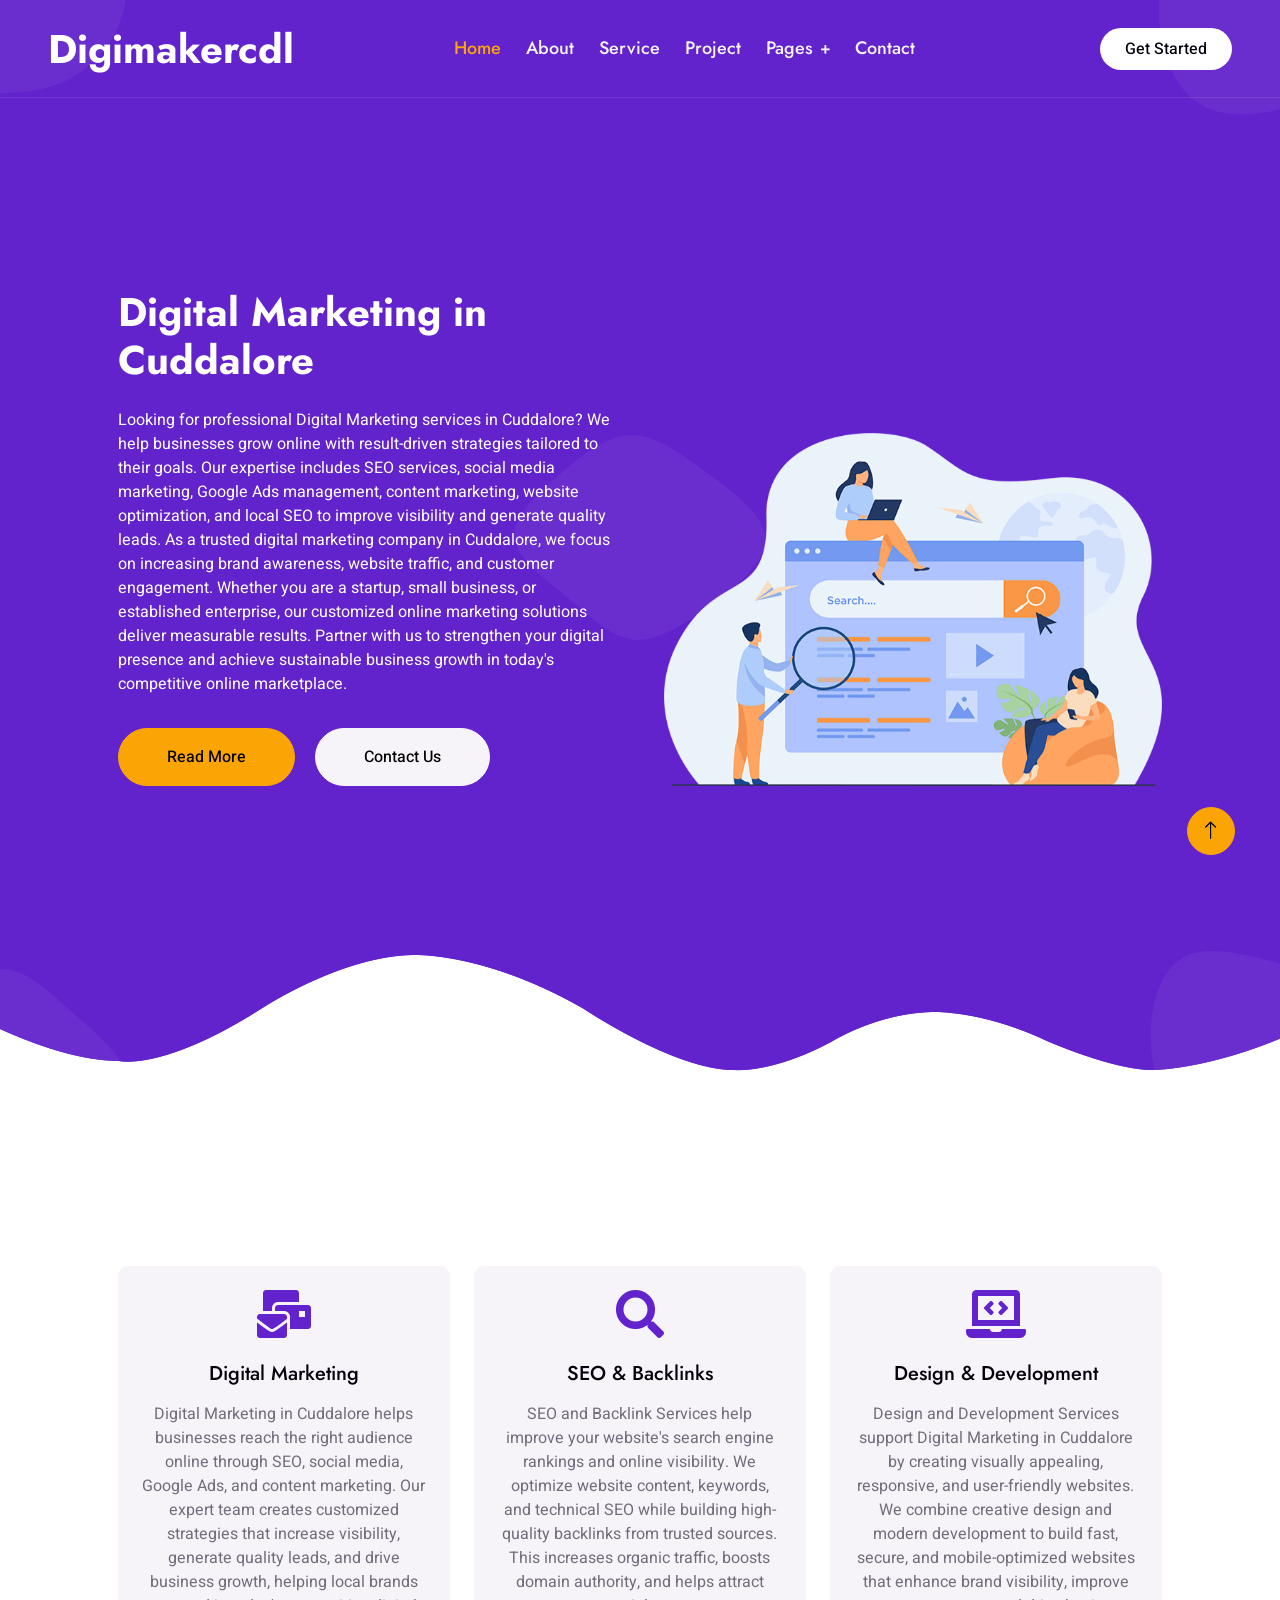
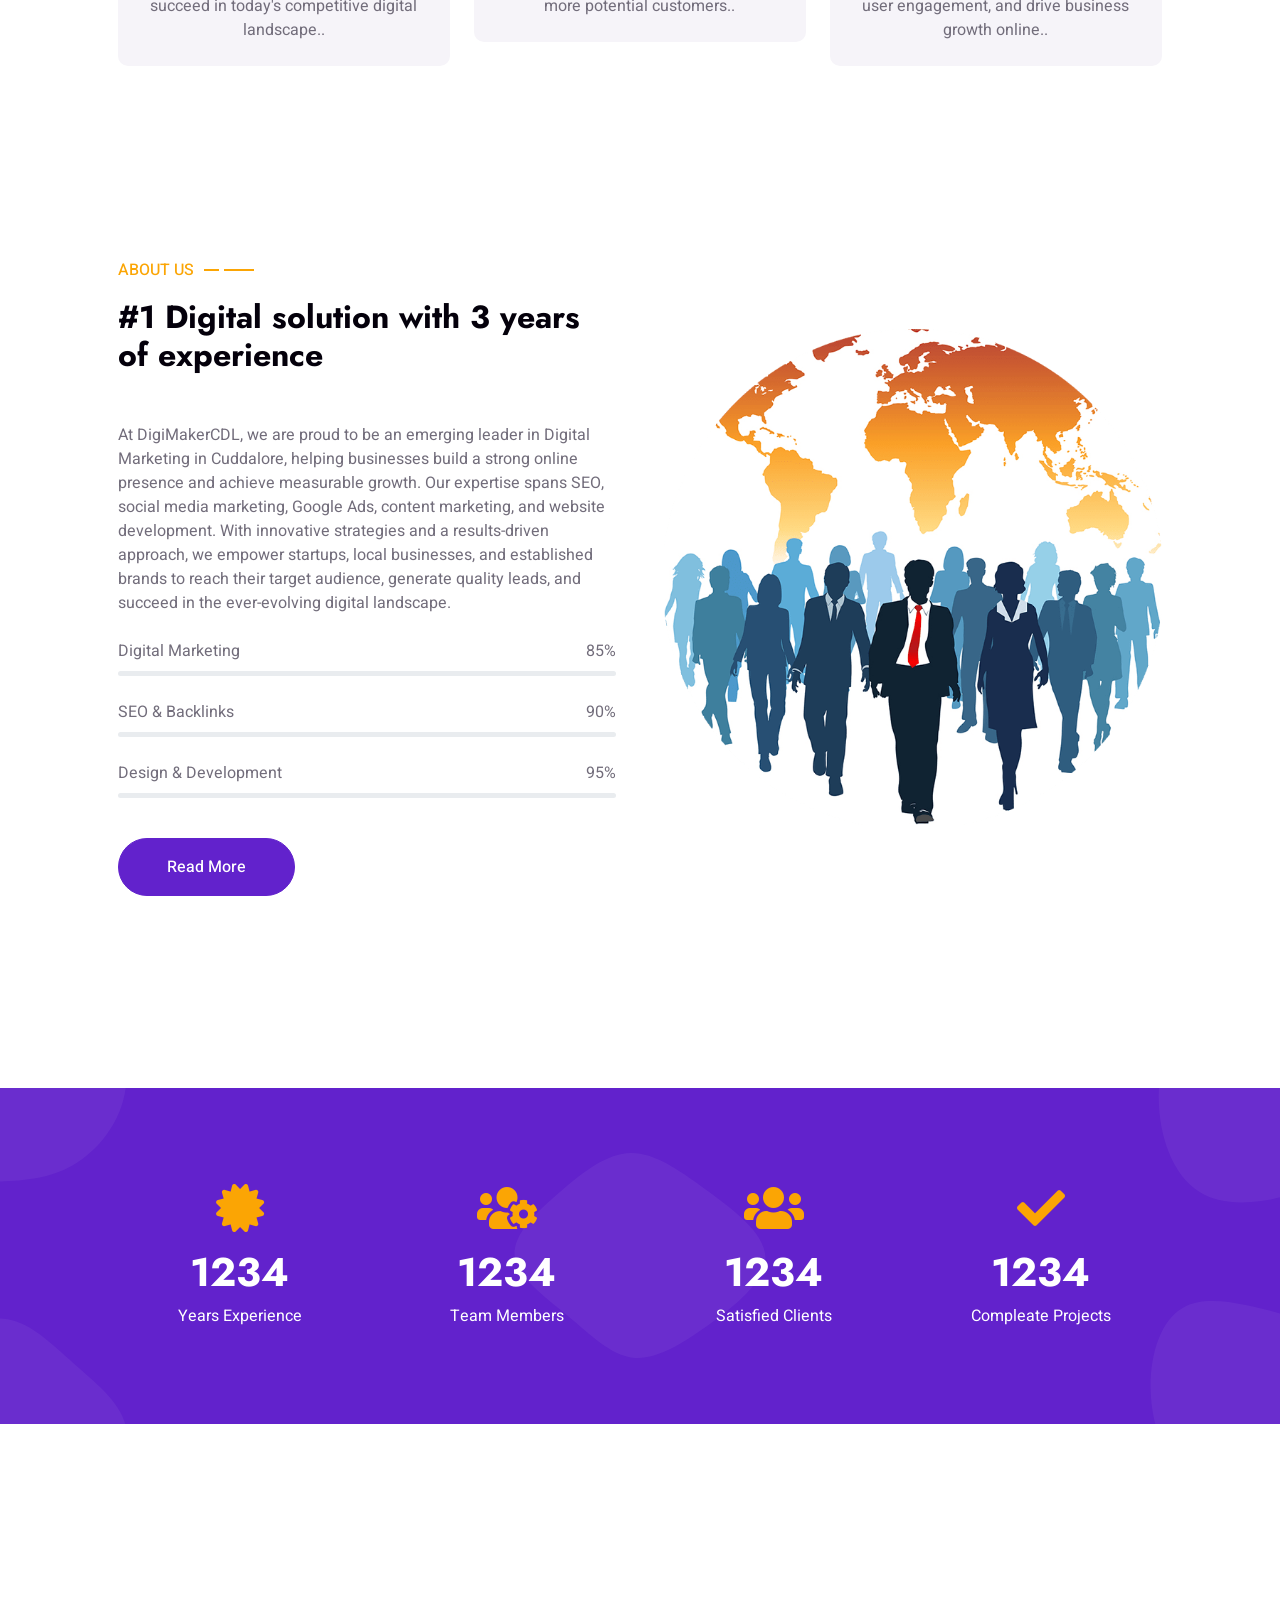
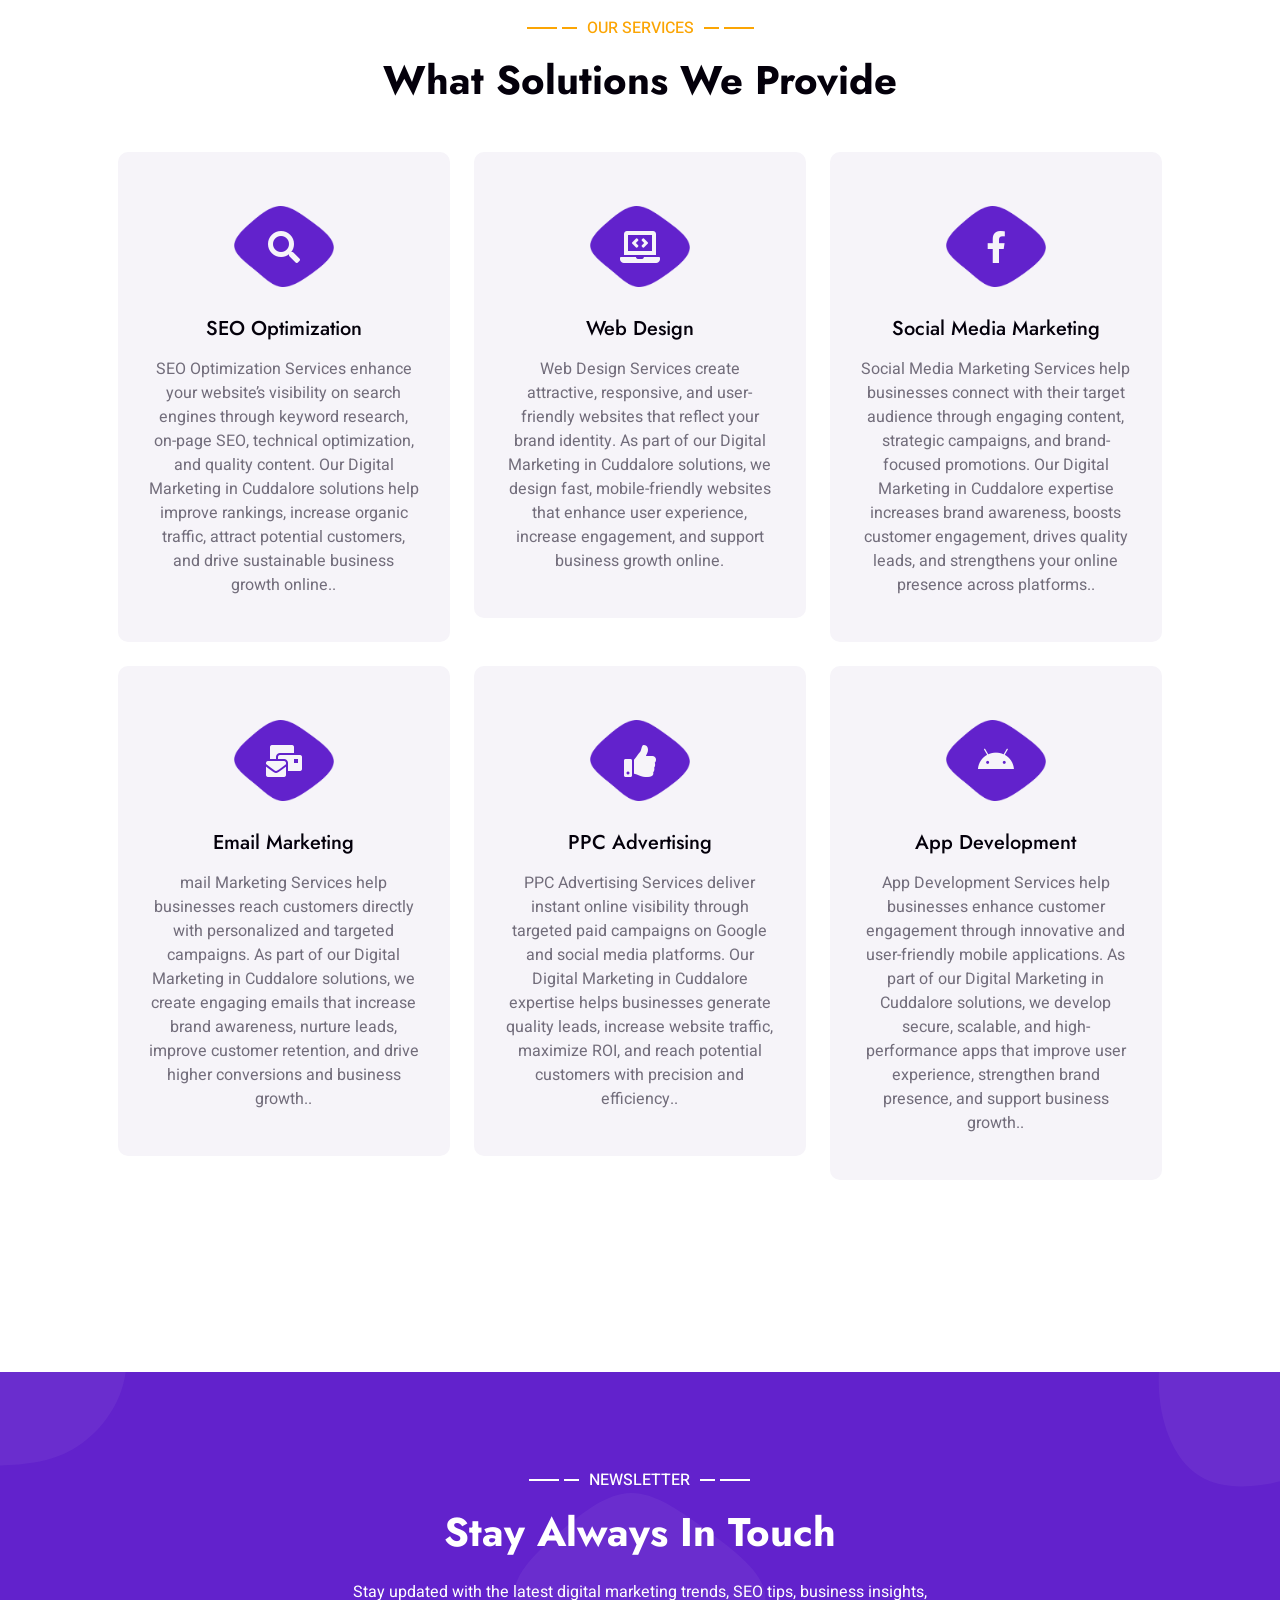
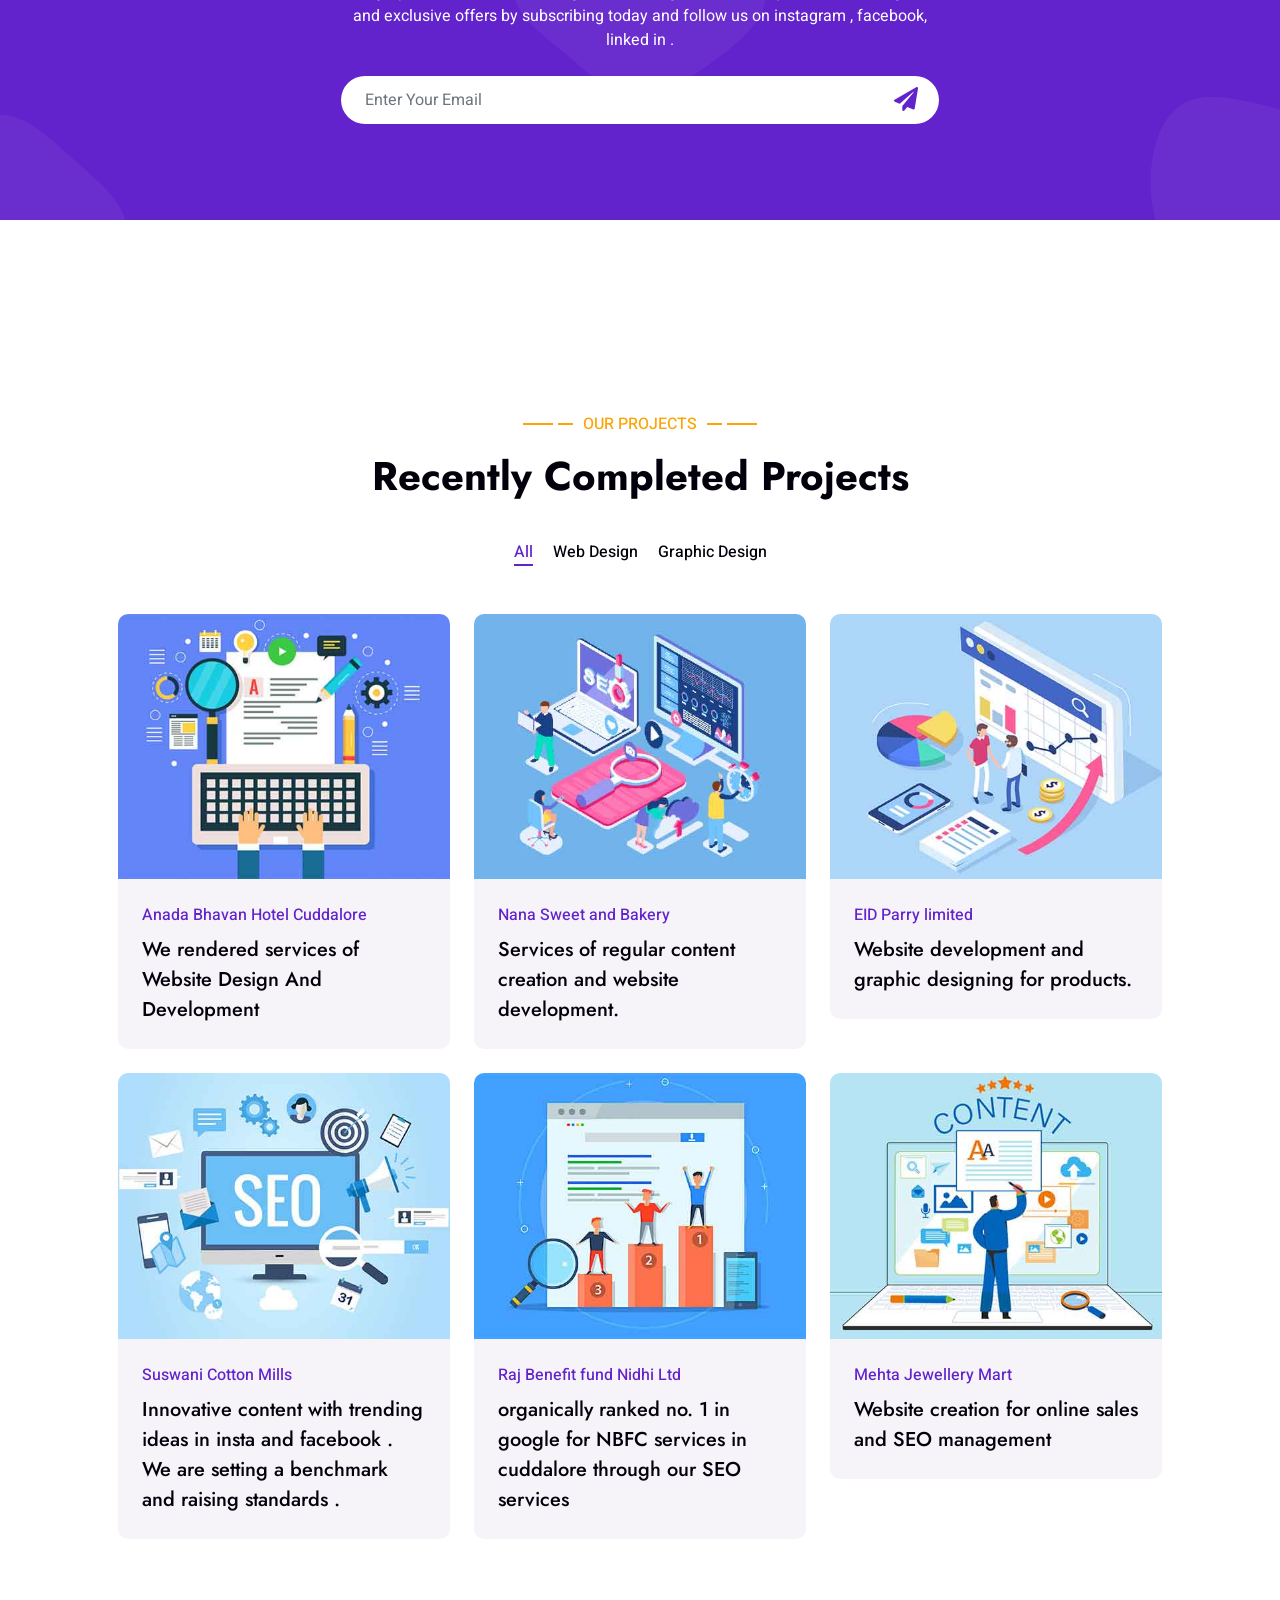
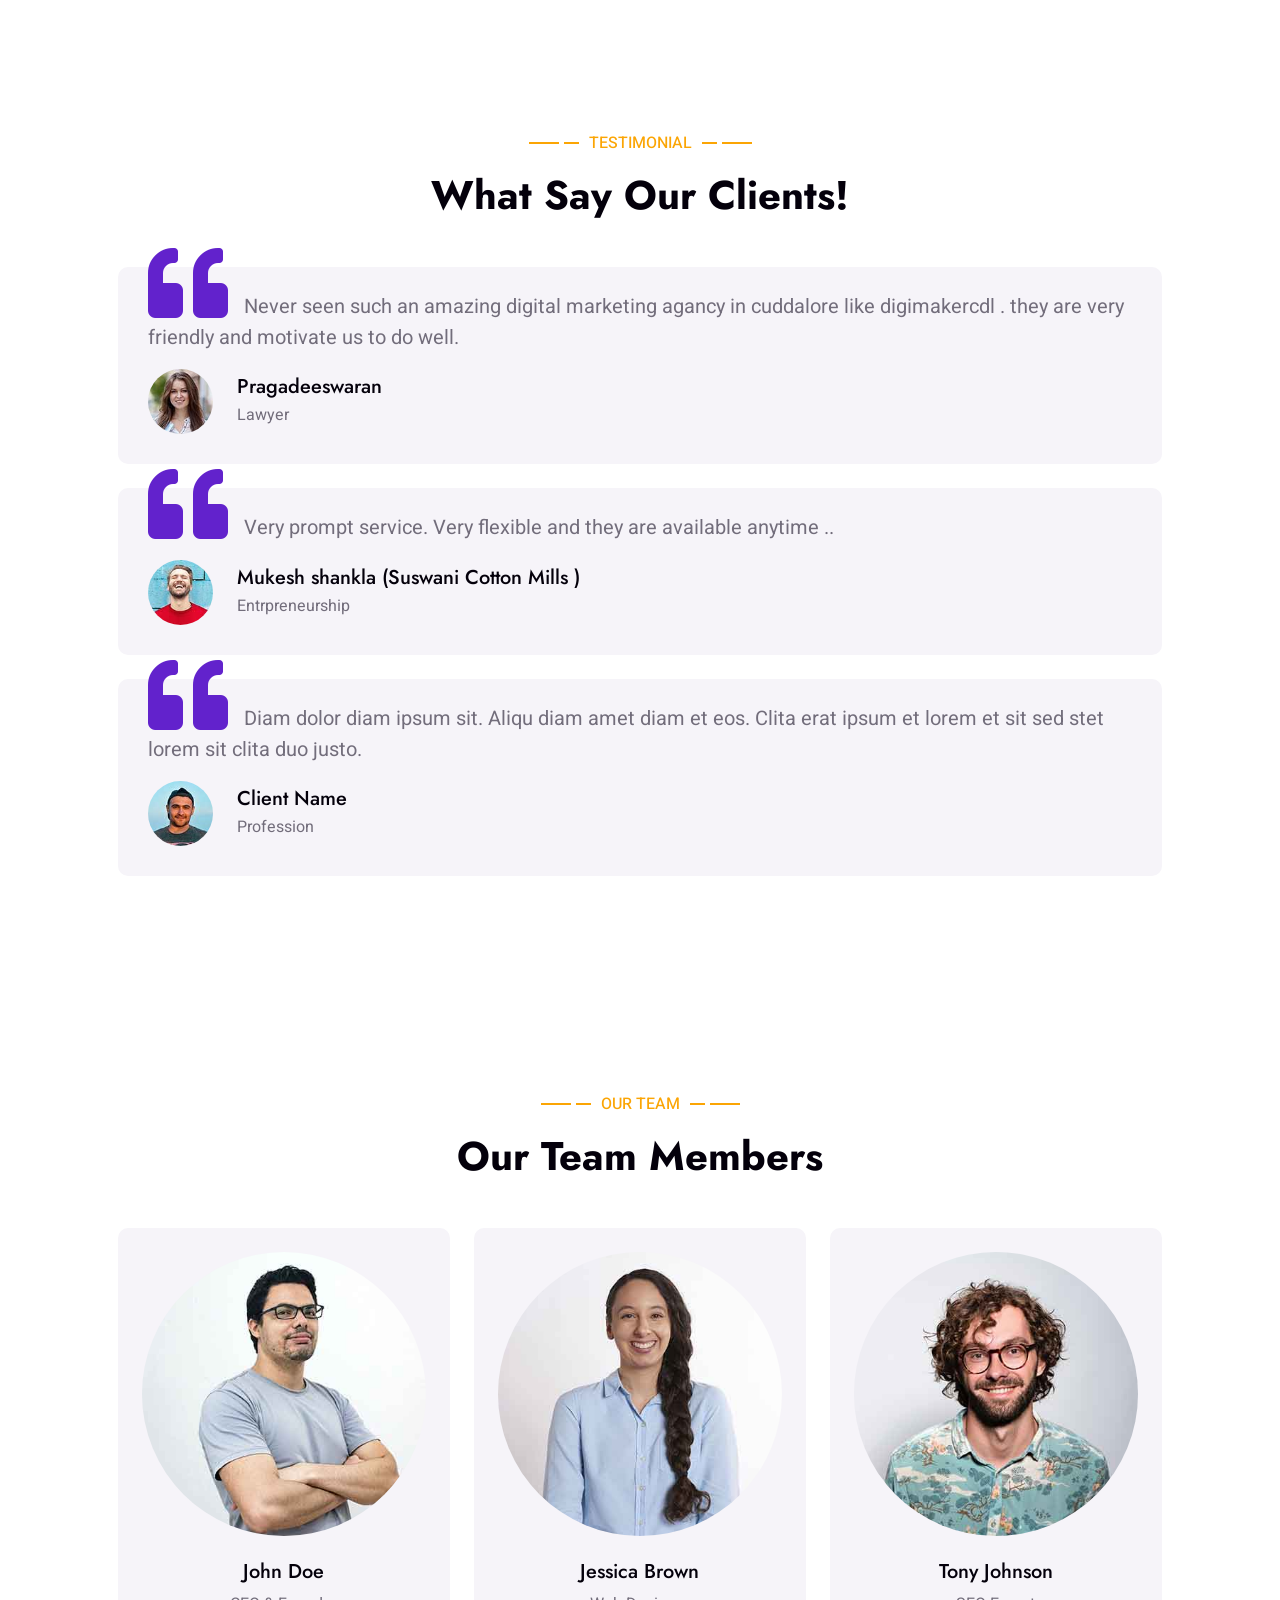
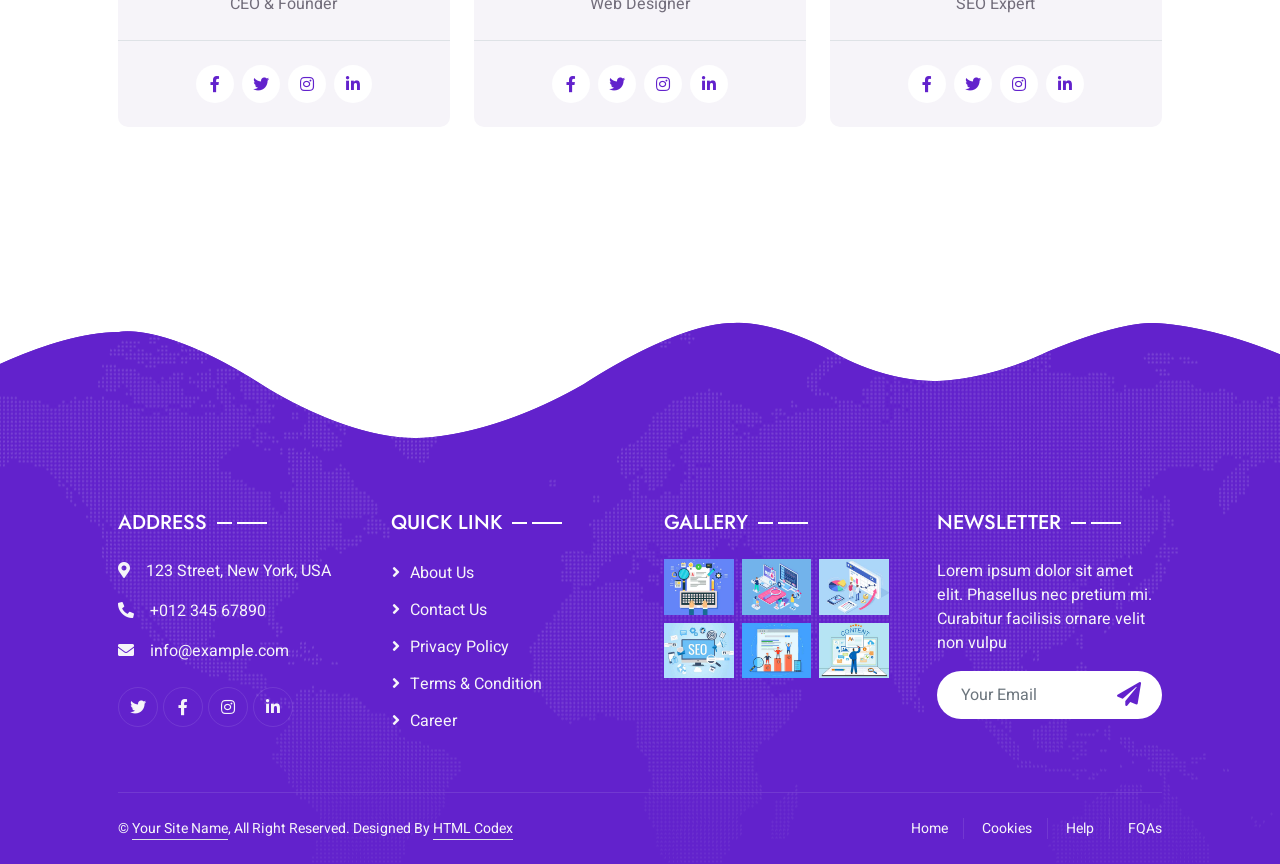
==== index.html @ df4f02c5 "Update index.html" ====
<!DOCTYPE html>
<html lang="en">

<head>
    <meta charset="utf-8">
    <title>DIGIMAKERCDL - Digital Agency HTML Template</title>
    <meta content="width=device-width, initial-scale=1.0" name="viewport">
    <meta content="" name="keywords">
    <meta content="" name="description">

    <!-- Favicon -->
    <link href="img/favicon.ico" rel="icon">

    <!-- Google Web Fonts -->
    <link rel="preconnect" href="https://fonts.googleapis.com">
    <link rel="preconnect" href="https://fonts.gstatic.com" crossorigin>
    <link href="https://fonts.googleapis.com/css2?family=Heebo:wght@400;500&family=Jost:wght@500;600;700&display=swap" rel="stylesheet"> 

    <!-- Icon Font Stylesheet -->
    <link href="https://cdnjs.cloudflare.com/ajax/libs/font-awesome/5.10.0/css/all.min.css" rel="stylesheet">
    <link href="https://cdn.jsdelivr.net/npm/bootstrap-icons@1.4.1/font/bootstrap-icons.css" rel="stylesheet">

    <!-- Libraries Stylesheet -->
    <link href="lib/animate/animate.min.css" rel="stylesheet">
    <link href="lib/owlcarousel/assets/owl.carousel.min.css" rel="stylesheet">
    <link href="lib/lightbox/css/lightbox.min.css" rel="stylesheet">

    <!-- Customized Bootstrap Stylesheet -->
    <link href="css/bootstrap.min.css" rel="stylesheet">

    <!-- Template Stylesheet -->
    <link href="css/style.css" rel="stylesheet">
</head>

<body>
    <div class="container-xxl bg-white p-0">
        <!-- Spinner Start -->
        <div id="spinner" class="show bg-white position-fixed translate-middle w-100 vh-100 top-50 start-50 d-flex align-items-center justify-content-center">
            <div class="spinner-grow text-primary" style="width: 3rem; height: 3rem;" role="status">
                <span class="sr-only">Loading...</span>
            </div>
        </div>
        <!-- Spinner End -->


        <!-- Navbar & Hero Start -->
        <div class="container-xxl position-relative p-0">
            <nav class="navbar navbar-expand-lg navbar-light px-4 px-lg-5 py-3 py-lg-0">
                <a href="" class="navbar-brand p-0">
                    <h1 class="m-0">Digimakercdl</h1>
                    <!-- <img src="img/logo.png" alt="Logo"> -->
                </a>
                <button class="navbar-toggler" type="button" data-bs-toggle="collapse" data-bs-target="#navbarCollapse">
                    <span class="fa fa-bars"></span>
                </button>
                <div class="collapse navbar-collapse" id="navbarCollapse">
                    <div class="navbar-nav mx-auto py-0">
                        <a href="index.html" class="nav-item nav-link active">Home</a>
                        <a href="about.html" class="nav-item nav-link">About</a>
                        <a href="service.html" class="nav-item nav-link">Service</a>
                        <a href="project.html" class="nav-item nav-link">Project</a>
                        <div class="nav-item dropdown">
                            <a href="#" class="nav-link dropdown-toggle" data-bs-toggle="dropdown">Pages</a>
                            <div class="dropdown-menu m-0">
                                <a href="team.html" class="dropdown-item">Our Team</a>
                                <a href="testimonial.html" class="dropdown-item">Testimonial</a>
                                <a href="404.html" class="dropdown-item">404 Page</a>
                            </div>
                        </div>
                        <a href="contact.html" class="nav-item nav-link">Contact</a>
                    </div>
                    <a href="" class="btn rounded-pill py-2 px-4 ms-3 d-none d-lg-block">Get Started</a>
                </div>
            </nav>

            <div class="container-xxl bg-primary hero-header">
                <div class="container px-lg-5">
                    <div class="row g-5 align-items-end">
                        <div class="col-lg-6 text-center text-lg-start">
                            <h1 class="text-white mb-4 animated slideInDown">Digital Marketing in Cuddalore</h1>
                            <p class="text-white pb-3 animated slideInDown">Looking for professional Digital Marketing services in Cuddalore? We help businesses grow online with result-driven strategies tailored to their goals. Our expertise includes SEO services, social media marketing, Google Ads management, content marketing, website optimization, and local SEO to improve visibility and generate quality leads. As a trusted digital marketing company in Cuddalore, we focus on increasing brand awareness, website traffic, and customer engagement. Whether you are a startup, small business, or established enterprise, our customized online marketing solutions deliver measurable results. Partner with us to strengthen your digital presence and achieve sustainable business growth in today's competitive online marketplace.</p>
                            <a href="" class="btn btn-secondary py-sm-3 px-sm-5 rounded-pill me-3 animated slideInLeft">Read More</a>
                            <a href="" class="btn btn-light py-sm-3 px-sm-5 rounded-pill animated slideInRight">Contact Us</a>
                        </div>
                        <div class="col-lg-6 text-center text-lg-start">
                            <img class="img-fluid animated zoomIn" src="img/hero.png" alt="">
                        </div>
                    </div>
                </div>
            </div>
        </div>
        <!-- Navbar & Hero End -->


        <!-- Feature Start -->
        <div class="container-xxl py-5">
            <div class="container py-5 px-lg-5">
                <div class="row g-4">
                    <div class="col-lg-4 wow fadeInUp" data-wow-delay="0.1s">
                        <div class="feature-item bg-light rounded text-center p-4">
                            <i class="fa fa-3x fa-mail-bulk text-primary mb-4"></i>
                            <h5 class="mb-3">Digital Marketing</h5>
                            <p class="m-0">Digital Marketing in Cuddalore helps businesses reach the right audience online through SEO, social media, Google Ads, and content marketing. Our expert team creates customized strategies that increase visibility, generate quality leads, and drive business growth, helping local brands succeed in today's competitive digital landscape..</p>
                        </div>
                    </div>
                    <div class="col-lg-4 wow fadeInUp" data-wow-delay="0.3s">
                        <div class="feature-item bg-light rounded text-center p-4">
                            <i class="fa fa-3x fa-search text-primary mb-4"></i>
                            <h5 class="mb-3">SEO & Backlinks</h5>
                            <p class="m-0">SEO and Backlink Services help improve your website's search engine rankings and online visibility. We optimize website content, keywords, and technical SEO while building high-quality backlinks from trusted sources. This increases organic traffic, boosts domain authority, and helps attract more potential customers..</p>
                        </div>
                    </div>
                    <div class="col-lg-4 wow fadeInUp" data-wow-delay="0.5s">
                        <div class="feature-item bg-light rounded text-center p-4">
                            <i class="fa fa-3x fa-laptop-code text-primary mb-4"></i>
                            <h5 class="mb-3">Design & Development</h5>
                            <p class="m-0">Design and Development Services support Digital Marketing in Cuddalore by creating visually appealing, responsive, and user-friendly websites. We combine creative design and modern development to build fast, secure, and mobile-optimized websites that enhance brand visibility, improve user engagement, and drive business growth online..</p>
                        </div>
                    </div>
                </div>
            </div>
        </div>
        <!-- Feature End -->


        <!-- About Start -->
        <div class="container-xxl py-5">
            <div class="container py-5 px-lg-5">
                <div class="row g-5 align-items-center">
                    <div class="col-lg-6 wow fadeInUp" data-wow-delay="0.1s">
                        <p class="section-title text-secondary">About Us<span></span></p>
                        <h2 class="mb-5">#1 Digital solution with 3 years of experience</h2>
                        <p class="mb-4">At DigiMakerCDL, we are proud to be an emerging leader in Digital Marketing in Cuddalore, helping businesses build a strong online presence and achieve measurable growth. Our expertise spans SEO, social media marketing, Google Ads, content marketing, and website development. With innovative strategies and a results-driven approach, we empower startups, local businesses, and established brands to reach their target audience, generate quality leads, and succeed in the ever-evolving digital landscape.</p>
                        <div class="skill mb-4">
                            <div class="d-flex justify-content-between">
                                <p class="mb-2">Digital Marketing</p>
                                <p class="mb-2">85%</p>
                            </div>
                            <div class="progress">
                                <div class="progress-bar bg-primary" role="progressbar" aria-valuenow="85" aria-valuemin="0" aria-valuemax="100"></div>
                            </div>
                        </div>
                        <div class="skill mb-4">
                            <div class="d-flex justify-content-between">
                                <p class="mb-2">SEO & Backlinks</p>
                                <p class="mb-2">90%</p>
                            </div>
                            <div class="progress">
                                <div class="progress-bar bg-secondary" role="progressbar" aria-valuenow="90" aria-valuemin="0" aria-valuemax="100"></div>
                            </div>
                        </div>
                        <div class="skill mb-4">
                            <div class="d-flex justify-content-between">
                                <p class="mb-2">Design & Development</p>
                                <p class="mb-2">95%</p>
                            </div>
                            <div class="progress">
                                <div class="progress-bar bg-dark" role="progressbar" aria-valuenow="95" aria-valuemin="0" aria-valuemax="100"></div>
                            </div>
                        </div>
                        <a href="" class="btn btn-primary py-sm-3 px-sm-5 rounded-pill mt-3">Read More</a>
                    </div>
                    <div class="col-lg-6">
                        <img class="img-fluid wow zoomIn" data-wow-delay="0.5s" src="img/about.png">
                    </div>
                </div>
            </div>
        </div>
        <!-- About End -->


        <!-- Facts Start -->
        <div class="container-xxl bg-primary fact py-5 wow fadeInUp" data-wow-delay="0.1s">
            <div class="container py-5 px-lg-5">
                <div class="row g-4">
                    <div class="col-md-6 col-lg-3 text-center wow fadeIn" data-wow-delay="0.1s">
                        <i class="fa fa-certificate fa-3x text-secondary mb-3"></i>
                        <h1 class="text-white mb-2" data-toggle="counter-up">1234</h1>
                        <p class="text-white mb-0">Years Experience</p>
                    </div>
                    <div class="col-md-6 col-lg-3 text-center wow fadeIn" data-wow-delay="0.3s">
                        <i class="fa fa-users-cog fa-3x text-secondary mb-3"></i>
                        <h1 class="text-white mb-2" data-toggle="counter-up">1234</h1>
                        <p class="text-white mb-0">Team Members</p>
                    </div>
                    <div class="col-md-6 col-lg-3 text-center wow fadeIn" data-wow-delay="0.5s">
                        <i class="fa fa-users fa-3x text-secondary mb-3"></i>
                        <h1 class="text-white mb-2" data-toggle="counter-up">1234</h1>
                        <p class="text-white mb-0">Satisfied Clients</p>
                    </div>
                    <div class="col-md-6 col-lg-3 text-center wow fadeIn" data-wow-delay="0.7s">
                        <i class="fa fa-check fa-3x text-secondary mb-3"></i>
                        <h1 class="text-white mb-2" data-toggle="counter-up">1234</h1>
                        <p class="text-white mb-0">Compleate Projects</p>
                    </div>
                </div>
            </div>
        </div>
        <!-- Facts End -->


        <!-- Service Start -->
        <div class="container-xxl py-5">
            <div class="container py-5 px-lg-5">
                <div class="wow fadeInUp" data-wow-delay="0.1s">
                    <p class="section-title text-secondary justify-content-center"><span></span>Our Services<span></span></p>
                    <h1 class="text-center mb-5">What Solutions We Provide</h1>
                </div>
                <div class="row g-4">
                    <div class="col-lg-4 col-md-6 wow fadeInUp" data-wow-delay="0.1s">
                        <div class="service-item d-flex flex-column text-center rounded">
                            <div class="service-icon flex-shrink-0">
                                <i class="fa fa-search fa-2x"></i>
                            </div>
                            <h5 class="mb-3">SEO Optimization</h5>
                            <p class="m-0">SEO Optimization Services enhance your website’s visibility on search engines through keyword research, on-page SEO, technical optimization, and quality content. Our Digital Marketing in Cuddalore solutions help improve rankings, increase organic traffic, attract potential customers, and drive sustainable business growth online..</p>
                            <a class="btn btn-square" href=""><i class="fa fa-arrow-right"></i></a>
                        </div>
                    </div>
                    <div class="col-lg-4 col-md-6 wow fadeInUp" data-wow-delay="0.3s">
                        <div class="service-item d-flex flex-column text-center rounded">
                            <div class="service-icon flex-shrink-0">
                                <i class="fa fa-laptop-code fa-2x"></i>
                            </div>
                            <h5 class="mb-3">Web Design</h5>
                            <p class="m-0">Web Design Services create attractive, responsive, and user-friendly websites that reflect your brand identity. As part of our Digital Marketing in Cuddalore solutions, we design fast, mobile-friendly websites that enhance user experience, increase engagement, and support business growth online.</p>
                            <a class="btn btn-square" href=""><i class="fa fa-arrow-right"></i></a>
                        </div>
                    </div>
                    <div class="col-lg-4 col-md-6 wow fadeInUp" data-wow-delay="0.5s">
                        <div class="service-item d-flex flex-column text-center rounded">
                            <div class="service-icon flex-shrink-0">
                                <i class="fab fa-facebook-f fa-2x"></i>
                            </div>
                            <h5 class="mb-3">Social Media Marketing</h5>
                            <p class="m-0">Social Media Marketing Services help businesses connect with their target audience through engaging content, strategic campaigns, and brand-focused promotions. Our Digital Marketing in Cuddalore expertise increases brand awareness, boosts customer engagement, drives quality leads, and strengthens your online presence across platforms..</p>
                            <a class="btn btn-square" href=""><i class="fa fa-arrow-right"></i></a>
                        </div>
                    </div>
                    <div class="col-lg-4 col-md-6 wow fadeInUp" data-wow-delay="0.1s">
                        <div class="service-item d-flex flex-column text-center rounded">
                            <div class="service-icon flex-shrink-0">
                                <i class="fa fa-mail-bulk fa-2x"></i>
                            </div>
                            <h5 class="mb-3">Email Marketing</h5>
                            <p class="m-0">mail Marketing Services help businesses reach customers directly with personalized and targeted campaigns. As part of our Digital Marketing in Cuddalore solutions, we create engaging emails that increase brand awareness, nurture leads, improve customer retention, and drive higher conversions and business growth..</p>
                            <a class="btn btn-square" href=""><i class="fa fa-arrow-right"></i></a>
                        </div>
                    </div>
                    <div class="col-lg-4 col-md-6 wow fadeInUp" data-wow-delay="0.3s">
                        <div class="service-item d-flex flex-column text-center rounded">
                            <div class="service-icon flex-shrink-0">
                                <i class="fa fa-thumbs-up fa-2x"></i>
                            </div>
                            <h5 class="mb-3">PPC Advertising</h5>
                            <p class="m-0">PPC Advertising Services deliver instant online visibility through targeted paid campaigns on Google and social media platforms. Our Digital Marketing in Cuddalore expertise helps businesses generate quality leads, increase website traffic, maximize ROI, and reach potential customers with precision and efficiency..</p>
                            <a class="btn btn-square" href=""><i class="fa fa-arrow-right"></i></a>
                        </div>
                    </div>
                    <div class="col-lg-4 col-md-6 wow fadeInUp" data-wow-delay="0.5s">
                        <div class="service-item d-flex flex-column text-center rounded">
                            <div class="service-icon flex-shrink-0">
                                <i class="fab fa-android fa-2x"></i>
                            </div>
                            <h5 class="mb-3">App Development</h5>
                            <p class="m-0">App Development Services help businesses enhance customer engagement through innovative and user-friendly mobile applications. As part of our Digital Marketing in Cuddalore solutions, we develop secure, scalable, and high-performance apps that improve user experience, strengthen brand presence, and support business growth..</p>
                            <a class="btn btn-square" href=""><i class="fa fa-arrow-right"></i></a>
                        </div>
                    </div>
                </div>
            </div>
        </div>
        <!-- Service End -->


        <!-- Newsletter Start -->
        <div class="container-xxl bg-primary newsletter py-5 wow fadeInUp" data-wow-delay="0.1s">
            <div class="container py-5 px-lg-5">
                <div class="row justify-content-center">
                    <div class="col-lg-7 text-center">
                        <p class="section-title text-white justify-content-center"><span></span>Newsletter<span></span></p>
                        <h1 class="text-center text-white mb-4">Stay Always In Touch</h1>
                        <p class="text-white mb-4">Stay updated with the latest digital marketing trends, SEO tips, business insights, and exclusive offers by subscribing today and follow us on instagram , facebook, linked in .</p>
                        <div class="position-relative w-100 mt-3">
                            <input class="form-control border-0 rounded-pill w-100 ps-4 pe-5" type="text" placeholder="Enter Your Email" style="height: 48px;">
                            <button type="button" class="btn shadow-none position-absolute top-0 end-0 mt-1 me-2"><i class="fa fa-paper-plane text-primary fs-4"></i></button>
                        </div>
                    </div>
                </div>
            </div>
        </div>
        <!-- Newsletter End -->


        <!-- Projects Start -->
        <div class="container-xxl py-5">
            <div class="container py-5 px-lg-5">
                <div class="wow fadeInUp" data-wow-delay="0.1s">
                    <p class="section-title text-secondary justify-content-center"><span></span>Our Projects<span></span></p>
                    <h1 class="text-center mb-5">Recently Completed Projects</h1>
                </div>
                <div class="row mt-n2 wow fadeInUp" data-wow-delay="0.3s">
                    <div class="col-12 text-center">
                        <ul class="list-inline mb-5" id="portfolio-flters">
                            <li class="mx-2 active" data-filter="*">All</li>
                            <li class="mx-2" data-filter=".first">Web Design</li>
                            <li class="mx-2" data-filter=".second">Graphic Design</li>
                        </ul>
                    </div>
                </div>
                <div class="row g-4 portfolio-container">
                    <div class="col-lg-4 col-md-6 portfolio-item first wow fadeInUp" data-wow-delay="0.1s">
                        <div class="rounded overflow-hidden">
                            <div class="position-relative overflow-hidden">
                                <img class="img-fluid w-100" src="img/portfolio-1.jpg" alt="">
                                <div class="portfolio-overlay">
                                    <a class="btn btn-square btn-outline-light mx-1" href="img/portfolio-1.jpg" data-lightbox="portfolio"><i class="fa fa-eye"></i></a>
                                    <a class="btn btn-square btn-outline-light mx-1" href=""><i class="fa fa-link"></i></a>
                                </div>
                            </div>
                            <div class="bg-light p-4">
                                <p class="text-primary fw-medium mb-2">Anada Bhavan Hotel Cuddalore</p>
                                <h5 class="lh-base mb-0">We rendered services of Website Design And Development</a>
                            </div>
                        </div>
                    </div>
                    <div class="col-lg-4 col-md-6 portfolio-item second wow fadeInUp" data-wow-delay="0.3s">
                        <div class="rounded overflow-hidden">
                            <div class="position-relative overflow-hidden">
                                <img class="img-fluid w-100" src="img/portfolio-2.jpg" alt="">
                                <div class="portfolio-overlay">
                                    <a class="btn btn-square btn-outline-light mx-1" href="img/portfolio-2.jpg" data-lightbox="portfolio"><i class="fa fa-eye"></i></a>
                                    <a class="btn btn-square btn-outline-light mx-1" href=""><i class="fa fa-link"></i></a>
                                </div>
                            </div>
                            <div class="bg-light p-4">
                                <p class="text-primary fw-medium mb-2">Nana Sweet and Bakery</p>
                                <h5 class="lh-base mb-0">Services of regular content creation and website development.</a>
                            </div>
                        </div>
                    </div>
                    <div class="col-lg-4 col-md-6 portfolio-item first wow fadeInUp" data-wow-delay="0.5s">
                        <div class="rounded overflow-hidden">
                            <div class="position-relative overflow-hidden">
                                <img class="img-fluid w-100" src="img/portfolio-3.jpg" alt="">
                                <div class="portfolio-overlay">
                                    <a class="btn btn-square btn-outline-light mx-1" href="img/portfolio-3.jpg" data-lightbox="portfolio"><i class="fa fa-eye"></i></a>
                                    <a class="btn btn-square btn-outline-light mx-1" href=""><i class="fa fa-link"></i></a>
                                </div>
                            </div>
                            <div class="bg-light p-4">
                                <p class="text-primary fw-medium mb-2">EID Parry limited</p>
                                <h5 class="lh-base mb-0">Website development and graphic designing for products.</a>
                            </div>
                        </div>
                    </div>
                    <div class="col-lg-4 col-md-6 portfolio-item second wow fadeInUp" data-wow-delay="0.1s">
                        <div class="rounded overflow-hidden">
                            <div class="position-relative overflow-hidden">
                                <img class="img-fluid w-100" src="img/portfolio-4.jpg" alt="">
                                <div class="portfolio-overlay">
                                    <a class="btn btn-square btn-outline-light mx-1" href="img/portfolio-4.jpg" data-lightbox="portfolio"><i class="fa fa-eye"></i></a>
                                    <a class="btn btn-square btn-outline-light mx-1" href=""><i class="fa fa-link"></i></a>
                                </div>
                            </div>
                            <div class="bg-light p-4">
                                <p class="text-primary fw-medium mb-2">Suswani Cotton Mills </p>
                                <h5 class="lh-base mb-0">Innovative content with trending ideas in insta and facebook . We are setting a benchmark and raising standards .</a>
                            </div>
                        </div>
                    </div>
                    <div class="col-lg-4 col-md-6 portfolio-item first wow fadeInUp" data-wow-delay="0.3s">
                        <div class="rounded overflow-hidden">
                            <div class="position-relative overflow-hidden">
                                <img class="img-fluid w-100" src="img/portfolio-5.jpg" alt="">
                                <div class="portfolio-overlay">
                                    <a class="btn btn-square btn-outline-light mx-1" href="img/portfolio-5.jpg" data-lightbox="portfolio"><i class="fa fa-eye"></i></a>
                                    <a class="btn btn-square btn-outline-light mx-1" href=""><i class="fa fa-link"></i></a>
                                </div>
                            </div>
                            <div class="bg-light p-4">
                                <p class="text-primary fw-medium mb-2"> Raj Benefit fund Nidhi Ltd  </p>
                                <h5 class="lh-base mb-0">organically ranked no. 1 in google for NBFC services in cuddalore through our SEO services</a>
                            </div>
                        </div>
                    </div>
                    <div class="col-lg-4 col-md-6 portfolio-item second wow fadeInUp" data-wow-delay="0.5s">
                        <div class="rounded overflow-hidden">
                            <div class="position-relative overflow-hidden">
                                <img class="img-fluid w-100" src="img/portfolio-6.jpg" alt="">
                                <div class="portfolio-overlay">
                                    <a class="btn btn-square btn-outline-light mx-1" href="img/portfolio-6.jpg" data-lightbox="portfolio"><i class="fa fa-eye"></i></a>
                                    <a class="btn btn-square btn-outline-light mx-1" href=""><i class="fa fa-link"></i></a>
                                </div>
                            </div>
                            <div class="bg-light p-4">
                                <p class="text-primary fw-medium mb-2">Mehta Jewellery Mart</p>
                                <h5 class="lh-base mb-0">Website creation for online sales and SEO management</a>
                            </div>
                        </div>
                    </div>
                </div>
            </div>
        </div>
        <!-- Projects End -->


        <!-- Testimonial Start -->
        <div class="container-xxl py-5 wow fadeInUp" data-wow-delay="0.1s">
            <div class="container py-5 px-lg-5">
                <p class="section-title text-secondary justify-content-center"><span></span>Testimonial<span></span></p>
                <h1 class="text-center mb-5">What Say Our Clients!</h1>
                <div class="owl-carousel testimonial-carousel">
                    <div class="testimonial-item bg-light rounded my-4">
                        <p class="fs-5"><i class="fa fa-quote-left fa-4x text-primary mt-n4 me-3"></i>Never seen such an amazing digital marketing agancy in cuddalore like digimakercdl . they are very friendly and motivate us to do well.</p>
                        <div class="d-flex align-items-center">
                            <img class="img-fluid flex-shrink-0 rounded-circle" src="img/testimonial-1.jpg" style="width: 65px; height: 65px;">
                            <div class="ps-4">
                                <h5 class="mb-1">Pragadeeswaran</h5>
                                <span>Lawyer</span>
                            </div>
                        </div>
                    </div>
                    <div class="testimonial-item bg-light rounded my-4">
                        <p class="fs-5"><i class="fa fa-quote-left fa-4x text-primary mt-n4 me-3"></i>Very prompt service. Very flexible and they are available anytime ..</p>
                        <div class="d-flex align-items-center">
                            <img class="img-fluid flex-shrink-0 rounded-circle" src="img/testimonial-2.jpg" style="width: 65px; height: 65px;">
                            <div class="ps-4">
                                <h5 class="mb-1">Mukesh shankla (Suswani Cotton Mills )</h5>
                                <span>Entrpreneurship</span>
                            </div>
                        </div>
                    </div>
                    <div class="testimonial-item bg-light rounded my-4">
                        <p class="fs-5"><i class="fa fa-quote-left fa-4x text-primary mt-n4 me-3"></i>Diam dolor diam ipsum sit. Aliqu diam amet diam et eos. Clita erat ipsum et lorem et sit sed stet lorem sit clita duo justo.</p>
                        <div class="d-flex align-items-center">
                            <img class="img-fluid flex-shrink-0 rounded-circle" src="img/testimonial-3.jpg" style="width: 65px; height: 65px;">
                            <div class="ps-4">
                                <h5 class="mb-1">Client Name</h5>
                                <span>Profession</span>
                            </div>
                        </div>
                    </div>
                </div>
            </div>
        </div>
        <!-- Testimonial End -->


        <!-- Team Start -->
        <div class="container-xxl py-5">
            <div class="container py-5 px-lg-5">
                <div class="wow fadeInUp" data-wow-delay="0.1s">
                    <p class="section-title text-secondary justify-content-center"><span></span>Our Team<span></span></p>
                    <h1 class="text-center mb-5">Our Team Members</h1>
                </div>
                <div class="row g-4">
                    <div class="col-lg-4 col-md-6 wow fadeInUp" data-wow-delay="0.1s">
                        <div class="team-item bg-light rounded">
                            <div class="text-center border-bottom p-4">
                                <img class="img-fluid rounded-circle mb-4" src="img/team-1.jpg" alt="">
                                <h5>John Doe</h5>
                                <span>CEO & Founder</span>
                            </div>
                            <div class="d-flex justify-content-center p-4">
                                <a class="btn btn-square mx-1" href=""><i class="fab fa-facebook-f"></i></a>
                                <a class="btn btn-square mx-1" href=""><i class="fab fa-twitter"></i></a>
                                <a class="btn btn-square mx-1" href=""><i class="fab fa-instagram"></i></a>
                                <a class="btn btn-square mx-1" href=""><i class="fab fa-linkedin-in"></i></a>
                            </div>
                        </div>
                    </div>
                    <div class="col-lg-4 col-md-6 wow fadeInUp" data-wow-delay="0.3s">
                        <div class="team-item bg-light rounded">
                            <div class="text-center border-bottom p-4">
                                <img class="img-fluid rounded-circle mb-4" src="img/team-2.jpg" alt="">
                                <h5>Jessica Brown</h5>
                                <span>Web Designer</span>
                            </div>
                            <div class="d-flex justify-content-center p-4">
                                <a class="btn btn-square mx-1" href=""><i class="fab fa-facebook-f"></i></a>
                                <a class="btn btn-square mx-1" href=""><i class="fab fa-twitter"></i></a>
                                <a class="btn btn-square mx-1" href=""><i class="fab fa-instagram"></i></a>
                                <a class="btn btn-square mx-1" href=""><i class="fab fa-linkedin-in"></i></a>
                            </div>
                        </div>
                    </div>
                    <div class="col-lg-4 col-md-6 wow fadeInUp" data-wow-delay="0.5s">
                        <div class="team-item bg-light rounded">
                            <div class="text-center border-bottom p-4">
                                <img class="img-fluid rounded-circle mb-4" src="img/team-3.jpg" alt="">
                                <h5>Tony Johnson</h5>
                                <span>SEO Expert</span>
                            </div>
                            <div class="d-flex justify-content-center p-4">
                                <a class="btn btn-square mx-1" href=""><i class="fab fa-facebook-f"></i></a>
                                <a class="btn btn-square mx-1" href=""><i class="fab fa-twitter"></i></a>
                                <a class="btn btn-square mx-1" href=""><i class="fab fa-instagram"></i></a>
                                <a class="btn btn-square mx-1" href=""><i class="fab fa-linkedin-in"></i></a>
                            </div>
                        </div>
                    </div>
                </div>
            </div>
        </div>
        <!-- Team End -->
        

        <!-- Footer Start -->
        <div class="container-fluid bg-primary text-light footer wow fadeIn" data-wow-delay="0.1s">
            <div class="container py-5 px-lg-5">
                <div class="row g-5">
                    <div class="col-md-6 col-lg-3">
                        <p class="section-title text-white h5 mb-4">Address<span></span></p>
                        <p><i class="fa fa-map-marker-alt me-3"></i>123 Street, New York, USA</p>
                        <p><i class="fa fa-phone-alt me-3"></i>+012 345 67890</p>
                        <p><i class="fa fa-envelope me-3"></i>info@example.com</p>
                        <div class="d-flex pt-2">
                            <a class="btn btn-outline-light btn-social" href=""><i class="fab fa-twitter"></i></a>
                            <a class="btn btn-outline-light btn-social" href=""><i class="fab fa-facebook-f"></i></a>
                            <a class="btn btn-outline-light btn-social" href=""><i class="fab fa-instagram"></i></a>
                            <a class="btn btn-outline-light btn-social" href=""><i class="fab fa-linkedin-in"></i></a>
                        </div>
                    </div>
                    <div class="col-md-6 col-lg-3">
                        <p class="section-title text-white h5 mb-4">Quick Link<span></span></p>
                        <a class="btn btn-link" href="">About Us</a>
                        <a class="btn btn-link" href="">Contact Us</a>
                        <a class="btn btn-link" href="">Privacy Policy</a>
                        <a class="btn btn-link" href="">Terms & Condition</a>
                        <a class="btn btn-link" href="">Career</a>
                    </div>
                    <div class="col-md-6 col-lg-3">
                        <p class="section-title text-white h5 mb-4">Gallery<span></span></p>
                        <div class="row g-2">
                            <div class="col-4">
                                <img class="img-fluid" src="img/portfolio-1.jpg" alt="Image">
                            </div>
                            <div class="col-4">
                                <img class="img-fluid" src="img/portfolio-2.jpg" alt="Image">
                            </div>
                            <div class="col-4">
                                <img class="img-fluid" src="img/portfolio-3.jpg" alt="Image">
                            </div>
                            <div class="col-4">
                                <img class="img-fluid" src="img/portfolio-4.jpg" alt="Image">
                            </div>
                            <div class="col-4">
                                <img class="img-fluid" src="img/portfolio-5.jpg" alt="Image">
                            </div>
                            <div class="col-4">
                                <img class="img-fluid" src="img/portfolio-6.jpg" alt="Image">
                            </div>
                        </div>
                    </div>
                    <div class="col-md-6 col-lg-3">
                        <p class="section-title text-white h5 mb-4">Newsletter<span></span></p>
                        <p>Lorem ipsum dolor sit amet elit. Phasellus nec pretium mi. Curabitur facilisis ornare velit non vulpu</p>
                        <div class="position-relative w-100 mt-3">
                            <input class="form-control border-0 rounded-pill w-100 ps-4 pe-5" type="text" placeholder="Your Email" style="height: 48px;">
                            <button type="button" class="btn shadow-none position-absolute top-0 end-0 mt-1 me-2"><i class="fa fa-paper-plane text-primary fs-4"></i></button>
                        </div>
                    </div>
                </div>
            </div>
            <div class="container px-lg-5">
                <div class="copyright">
                    <div class="row">
                        <div class="col-md-6 text-center text-md-start mb-3 mb-md-0">
                            &copy; <a class="border-bottom" href="#">Your Site Name</a>, All Right Reserved. 
							
							<!--/*** This template is free as long as you keep the footer author’s credit link/attribution link/backlink. If you'd like to use the template without the footer author’s credit link/attribution link/backlink, you can purchase the Credit Removal License from "https://htmlcodex.com/credit-removal". Thank you for your support. ***/-->
							Designed By <a class="border-bottom" href="https://htmlcodex.com">HTML Codex</a>
                        </div>
                        <div class="col-md-6 text-center text-md-end">
                            <div class="footer-menu">
                                <a href="">Home</a>
                                <a href="">Cookies</a>
                                <a href="">Help</a>
                                <a href="">FQAs</a>
                            </div>
                        </div>
                    </div>
                </div>
            </div>
        </div>
        <!-- Footer End -->


        <!-- Back to Top -->
        <a href="#" class="btn btn-lg btn-secondary btn-lg-square back-to-top"><i class="bi bi-arrow-up"></i></a>
    </div>

    <!-- JavaScript Libraries -->
    <script src="https://code.jquery.com/jquery-3.4.1.min.js"></script>
    <script src="https://cdn.jsdelivr.net/npm/bootstrap@5.0.0/dist/js/bootstrap.bundle.min.js"></script>
    <script src="lib/wow/wow.min.js"></script>
    <script src="lib/easing/easing.min.js"></script>
    <script src="lib/waypoints/waypoints.min.js"></script>
    <script src="lib/counterup/counterup.min.js"></script>
    <script src="lib/owlcarousel/owl.carousel.min.js"></script>
    <script src="lib/isotope/isotope.pkgd.min.js"></script>
    <script src="lib/lightbox/js/lightbox.min.js"></script>

    <!-- Template Javascript -->
    <script src="js/main.js"></script>
</body>

</html>
---- css/style.css ----
/********** Template CSS **********/
:root {
    --primary: #6222CC;
    --secondary: #FBA504;
    --light: #F6F4F9;
    --dark: #04000B;
}


/*** Spinner ***/
#spinner {
    opacity: 0;
    visibility: hidden;
    transition: opacity .5s ease-out, visibility 0s linear .5s;
    z-index: 99999;
}

#spinner.show {
    transition: opacity .5s ease-out, visibility 0s linear 0s;
    visibility: visible;
    opacity: 1;
}

.back-to-top {
    position: fixed;
    display: none;
    right: 45px;
    bottom: 45px;
    z-index: 99;
}


/*** Heading ***/
h1,
h2,
.fw-bold {
    font-weight: 700 !important;
}

h3,
h4,
.fw-semi-bold {
    font-weight: 600 !important;
}

h5,
h6,
.fw-medium {
    font-weight: 500 !important;
}


/*** Button ***/
.btn {
    font-weight: 500;
    transition: .5s;
}

.btn:hover {
    box-shadow: 0 0 10px rgba(0, 0, 0, .5);
}

.btn-square {
    width: 38px;
    height: 38px;
}

.btn-sm-square {
    width: 32px;
    height: 32px;
}

.btn-lg-square {
    width: 48px;
    height: 48px;
}

.btn-square,
.btn-sm-square,
.btn-lg-square {
    padding: 0;
    display: flex;
    align-items: center;
    justify-content: center;
    font-weight: normal;
    border-radius: 50px;
}


/*** Navbar ***/
.navbar .dropdown-toggle::after {
    border: none;
    content: "\f067";
    font-family: "Font Awesome 5 Free";
    font-size: 10px;
    font-weight: bold;
    vertical-align: middle;
    margin-left: 8px;
}

.navbar-light .navbar-nav .nav-link {
    position: relative;
    margin-right: 25px;
    padding: 35px 0;
    font-family: 'Jost', sans-serif;
    font-size: 18px;
    font-weight: 500;
    color: var(--light) !important;
    outline: none;
    transition: .5s;
}

.sticky-top.navbar-light .navbar-nav .nav-link {
    padding: 20px 0;
    color: var(--dark) !important;
}

.navbar-light .navbar-nav .nav-link:hover,
.navbar-light .navbar-nav .nav-link.active {
    color: var(--secondary) !important;
}

.navbar-light .navbar-brand h1 {
    color: #FFFFFF;
}

.navbar-light .navbar-brand img {
    max-height: 60px;
    transition: .5s;
}

.sticky-top.navbar-light .navbar-brand img {
    max-height: 45px;
}

@media (max-width: 991.98px) {
    .sticky-top.navbar-light {
        position: relative;
        background: #FFFFFF;
    }

    .navbar-light .navbar-collapse {
        margin-top: 15px;
        border-top: 1px solid #DDDDDD;
    }

    .navbar-light .navbar-nav .nav-link,
    .sticky-top.navbar-light .navbar-nav .nav-link {
        padding: 10px 0;
        margin-left: 0;
        color: var(--dark) !important;
    }

    .navbar-light .navbar-brand h1 {
        color: var(--primary);
    }

    .navbar-light .navbar-brand img {
        max-height: 45px;
    }
}

@media (min-width: 992px) {
    .navbar-light {
        position: absolute;
        width: 100%;
        top: 0;
        left: 0;
        border-bottom: 1px solid rgba(256, 256, 256, .1);
        z-index: 999;
    }
    
    .sticky-top.navbar-light {
        position: fixed;
        background: #FFFFFF;
    }

    .sticky-top.navbar-light .navbar-brand h1 {
        color: var(--primary);
    }

    .navbar-light .navbar-nav .nav-item .dropdown-menu {
        display: block;
        border: none;
        margin-top: 0;
        top: 150%;
        opacity: 0;
        visibility: hidden;
        transition: .5s;
    }

    .navbar-light .navbar-nav .nav-item:hover .dropdown-menu {
        top: 100%;
        visibility: visible;
        transition: .5s;
        opacity: 1;
    }

    .navbar-light .btn {
        color: var(--dark);
        background: #FFFFFF;
    }

    .sticky-top.navbar-light .btn {
        color: var(--dark);
        background: var(--secondary);
    }
}


/*** Hero Header ***/
.hero-header {
    margin-bottom: 6rem;
    padding: 18rem 0;
    background:
        url(../img/blob-top-left.png),
        url(../img/blob-top-right.png),
        url(../img/blob-bottom-left.png),
        url(../img/blob-bottom-right.png),
        url(../img/blob-center.png),
        url(../img/bg-bottom.png);
    background-position:
        left 0px top 0px,
        right 0px top 0px,
        left 0px bottom 0px,
        right 0px bottom 0px,
        center center,
        center bottom;
    background-repeat: no-repeat;
}

@media (max-width: 991.98px) {
    .hero-header {
        padding: 6rem 0 9rem 0;
    }
}


/*** Section Title ***/
.section-title {
    position: relative;
    display: flex;
    align-items: center;
    font-weight: 500;
    text-transform: uppercase;
}

.section-title span:first-child,
.section-title span:last-child {
    position: relative;
    display: inline-block;
    margin-right: 30px;
    width: 30px;
    height: 2px;
}

.section-title span:last-child {
    margin-right: 0;
    margin-left: 30px;
}

.section-title span:first-child::after,
.section-title span:last-child::after {
    position: absolute;
    content: "";
    width: 15px;
    height: 2px;
    top: 0;
    right: -20px;
}

.section-title span:last-child::after {
    right: auto;
    left: -20px;
}

.section-title.text-primary span:first-child,
.section-title.text-primary span:last-child,
.section-title.text-primary span:first-child::after,
.section-title.text-primary span:last-child::after {
    background: var(--primary);
}

.section-title.text-secondary span:first-child,
.section-title.text-secondary span:last-child,
.section-title.text-secondary span:first-child::after,
.section-title.text-secondary span:last-child::after {
    background: var(--secondary);
}

.section-title.text-white span:first-child,
.section-title.text-white span:last-child,
.section-title.text-white span:first-child::after,
.section-title.text-white span:last-child::after {
    background: #FFFFFF;
}


/*** Feature ***/
.feature-item {
    transition: .5s;
}

.feature-item:hover {
    margin-top: -15px;
}


/*** About ***/
.progress {
    height: 5px;
}

.progress .progress-bar {
    width: 0px;
    transition: 3s;
}


/*** Fact ***/
.fact {
    margin: 6rem 0;
    background:
        url(../img/blob-top-left.png),
        url(../img/blob-top-right.png),
        url(../img/blob-bottom-left.png),
        url(../img/blob-bottom-right.png),
        url(../img/blob-center.png);
    background-position:
        left 0px top 0px,
        right 0px top 0px,
        left 0px bottom 0px,
        right 0px bottom 0px,
        center center;
    background-repeat: no-repeat;
}


/*** Service ***/
.service-item {
    position: relative;
    padding: 45px 30px;
    background: var(--light);
    overflow: hidden;
    transition: .5s;
}

.service-item:hover {
    margin-top: -15px;
    padding-bottom: 60px;
    background: var(--primary);
}

.service-item .service-icon {
    margin: 0 auto 20px auto;
    width: 100px;
    height: 100px;
    display: flex;
    align-items: center;
    justify-content: center;
    color: var(--light);
    background: url(../img/blob-primary.png) center center no-repeat;
    background-size: contain;
    transition: .5s;
}

.service-item:hover .service-icon {
    color: var(--dark);
    background: url(../img/blob-secondary.png) center center no-repeat;
    background-size: contain;
}

.service-item h5,
.service-item p {
    transition: .5s;
}

.service-item:hover h5,
.service-item:hover p {
    color: #FFFFFF;
}

.service-item a.btn {
    position: absolute;
    bottom: -40px;
    left: 50%;
    transform: translateX(-50%);
    color: var(--primary);
    background: #FFFFFF;
    border-radius: 40px 40px 0 0;
    transition: .5s;
    z-index: 1;
}

.service-item a.btn:hover {
    color: var(--dark);
    background: var(--secondary);
}

.service-item:hover a.btn {
    bottom: 0;
}


/*** Project Portfolio ***/
#portfolio-flters li {
    display: inline-block;
    font-weight: 500;
    color: var(--dark);
    cursor: pointer;
    transition: .5s;
    border-bottom: 2px solid transparent;
}

#portfolio-flters li:hover,
#portfolio-flters li.active {
    color: var(--primary);
    border-color: var(--primary);
}

.portfolio-item img {
    transition: .5s;
}

.portfolio-item:hover img {
    transform: scale(1.1);
}

.portfolio-item .portfolio-overlay {
    position: absolute;
    display: flex;
    align-items: center;
    justify-content: center;
    width: 100%;
    height: 100%;
    top: 0;
    left: 0;
    background: rgba(98, 34, 204, .9);
    transition: .5s;
    opacity: 0;
}

.portfolio-item:hover .portfolio-overlay {
    opacity: 1;
}


/*** Newsletter ***/
.newsletter {
    margin: 6rem 0;
    background:
        url(../img/blob-top-left.png),
        url(../img/blob-top-right.png),
        url(../img/blob-bottom-left.png),
        url(../img/blob-bottom-right.png),
        url(../img/blob-center.png);
    background-position:
        left 0px top 0px,
        right 0px top 0px,
        left 0px bottom 0px,
        right 0px bottom 0px,
        center center;
    background-repeat: no-repeat;
}


/*** Testimonial ***/
.testimonial-carousel .testimonial-item {
    padding: 0 30px 30px 30px;
}

.testimonial-carousel .owl-nav {
    display: flex;
    justify-content: center;
}

.testimonial-carousel .owl-nav .owl-prev,
.testimonial-carousel .owl-nav .owl-next {
    margin: 0 12px;
    width: 60px;
    height: 60px;
    display: flex;
    align-items: center;
    justify-content: center;
    color: var(--primary);
    background: var(--light);
    border-radius: 60px;
    font-size: 22px;
    transition: .5s;
}

.testimonial-carousel .owl-nav .owl-prev:hover,
.testimonial-carousel .owl-nav .owl-next:hover {
    color: #FFFFFF;
    background: var(--primary);
    box-shadow: 0 0 10px rgba(0, 0, 0, .5);
}


/*** Team ***/
.team-item .btn {
    color: var(--primary);
    background: #FFFFFF;
}

.team-item .btn:hover {
    color: #FFFFFF;
    background: var(--primary);
}


/*** Footer ***/
.footer {
    margin-top: 6rem;
    padding-top: 9rem;
    background:
        url(../img/bg-top.png),
        url(../img/map.png);
    background-position:
        center top,
        center center;
    background-repeat: no-repeat;
}

.footer .btn.btn-social {
    margin-right: 5px;
    width: 40px;
    height: 40px;
    display: flex;
    align-items: center;
    justify-content: center;
    color: var(--light);
    border: 1px solid rgba(256, 256, 256, .1);
    border-radius: 40px;
    transition: .3s;
}

.footer .btn.btn-social:hover {
    color: var(--primary);
}

.footer .btn.btn-link {
    display: block;
    margin-bottom: 10px;
    padding: 0;
    text-align: left;
    color: var(--light);
    font-weight: normal;
    transition: .3s;
}

.footer .btn.btn-link::before {
    position: relative;
    content: "\f105";
    font-family: "Font Awesome 5 Free";
    font-weight: 900;
    margin-right: 10px;
}

.footer .btn.btn-link:hover {
    letter-spacing: 1px;
    box-shadow: none;
    color: var(--secondary);
}

.footer .copyright {
    padding: 25px 0;
    font-size: 14px;
    border-top: 1px solid rgba(256, 256, 256, .1);
}

.footer .copyright a {
    color: var(--light);
}

.footer .footer-menu a {
    margin-right: 15px;
    padding-right: 15px;
    border-right: 1px solid rgba(255, 255, 255, .1);
}

.footer .footer-menu a:last-child {
    margin-right: 0;
    padding-right: 0;
    border-right: none;
}

.footer .copyright a:hover,
.footer .footer-menu a:hover {
    color: var(--secondary);
}
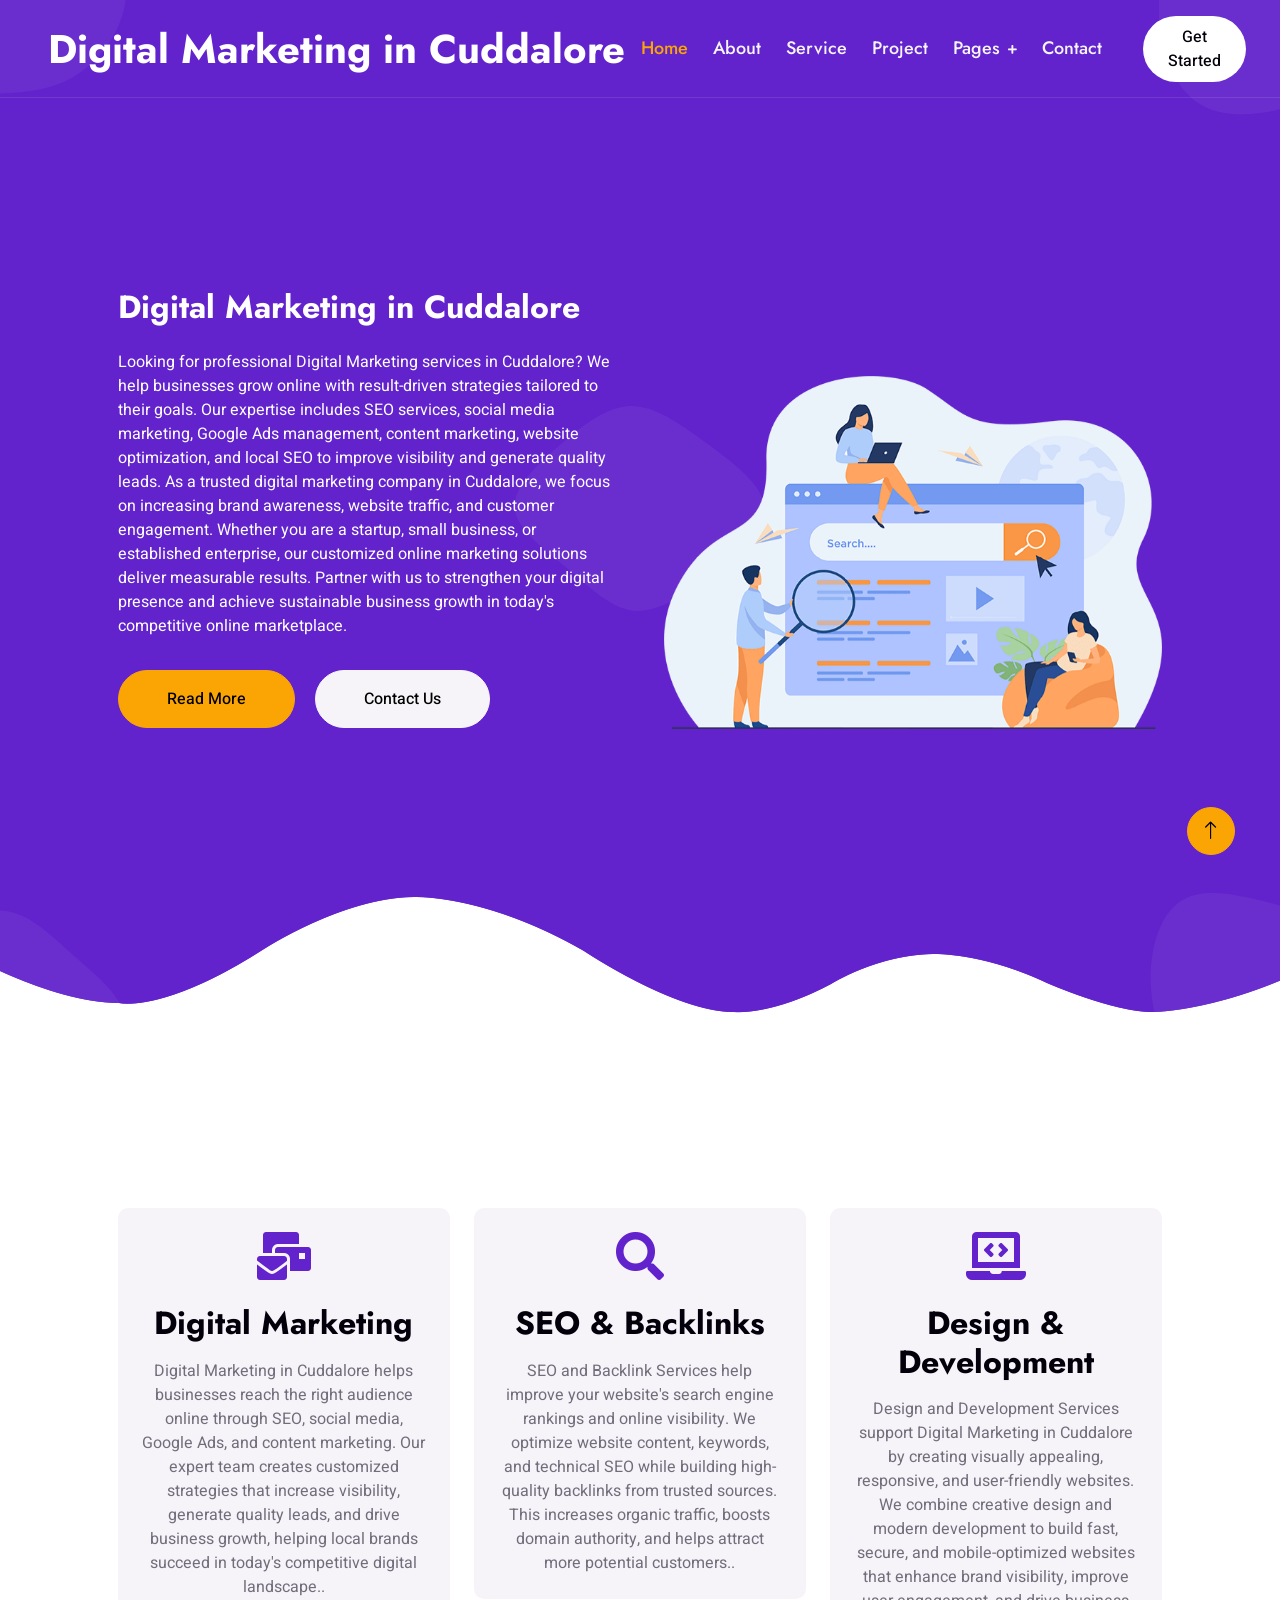
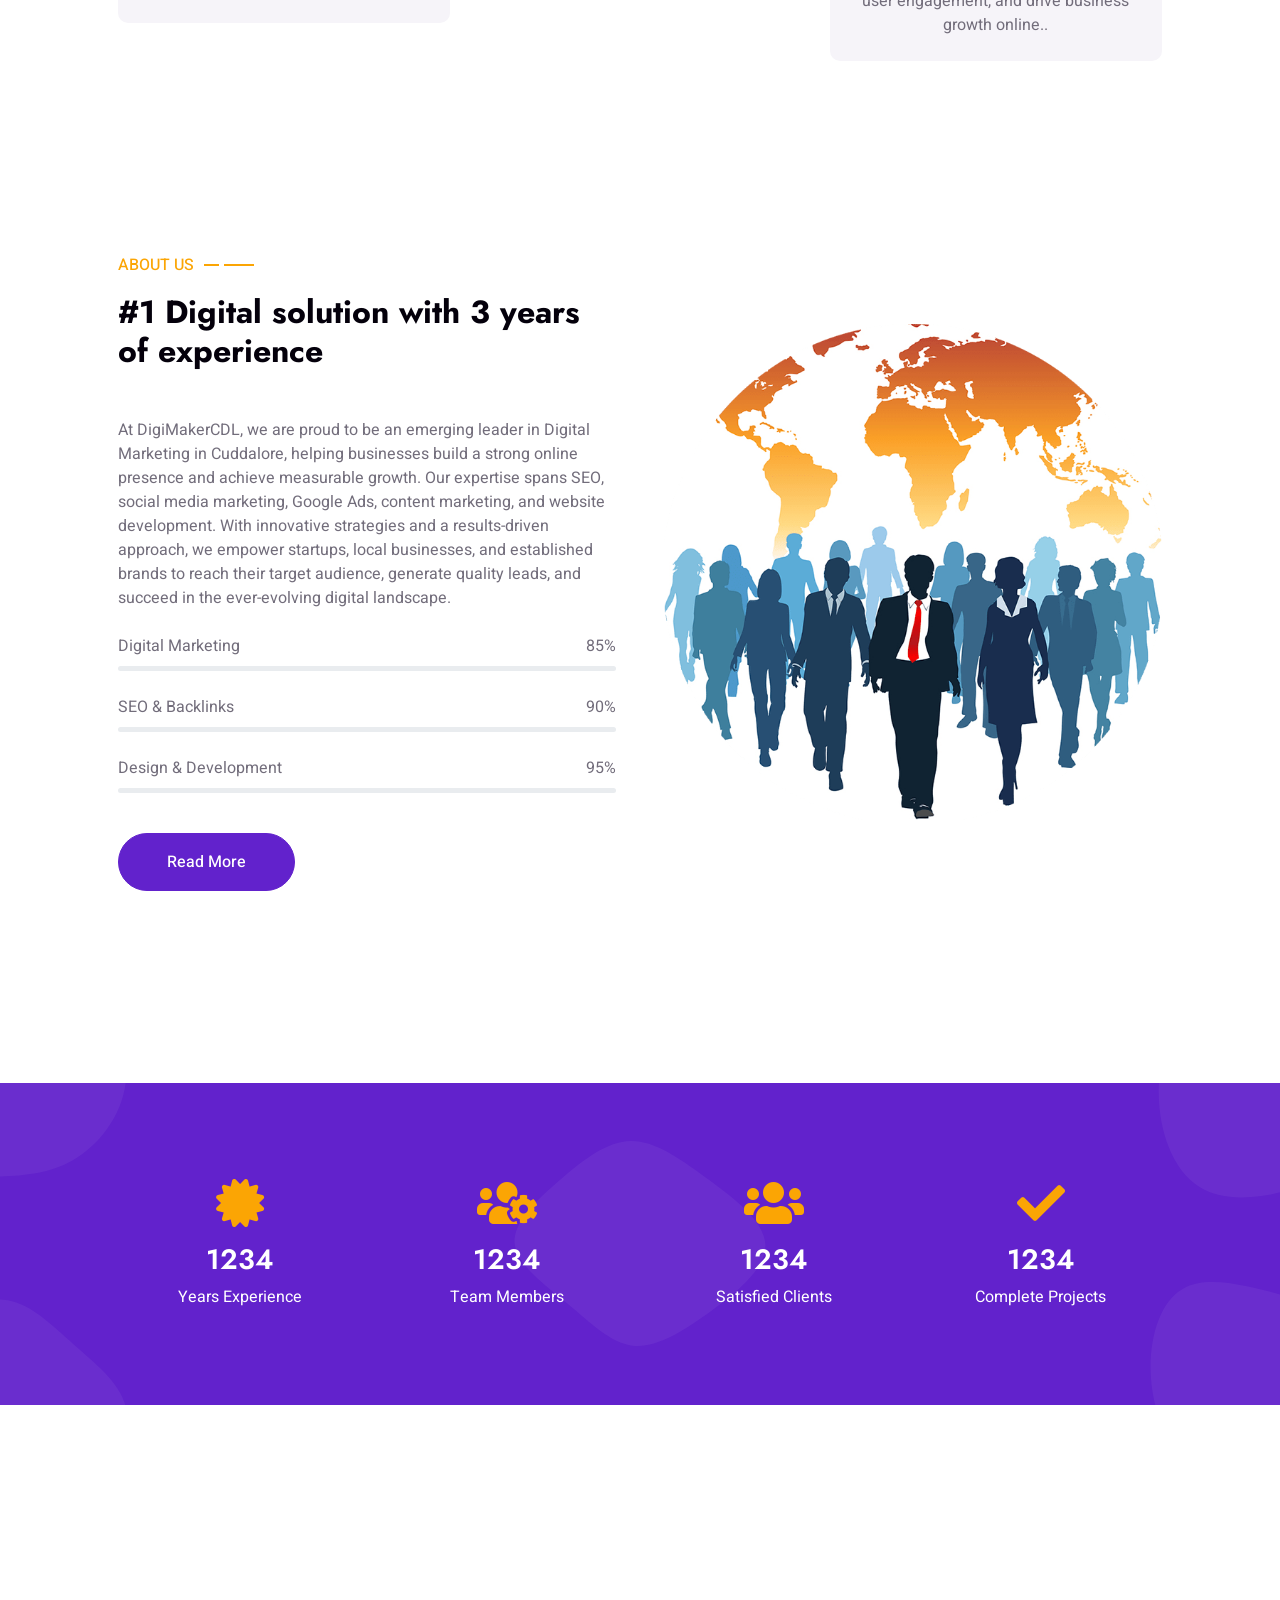
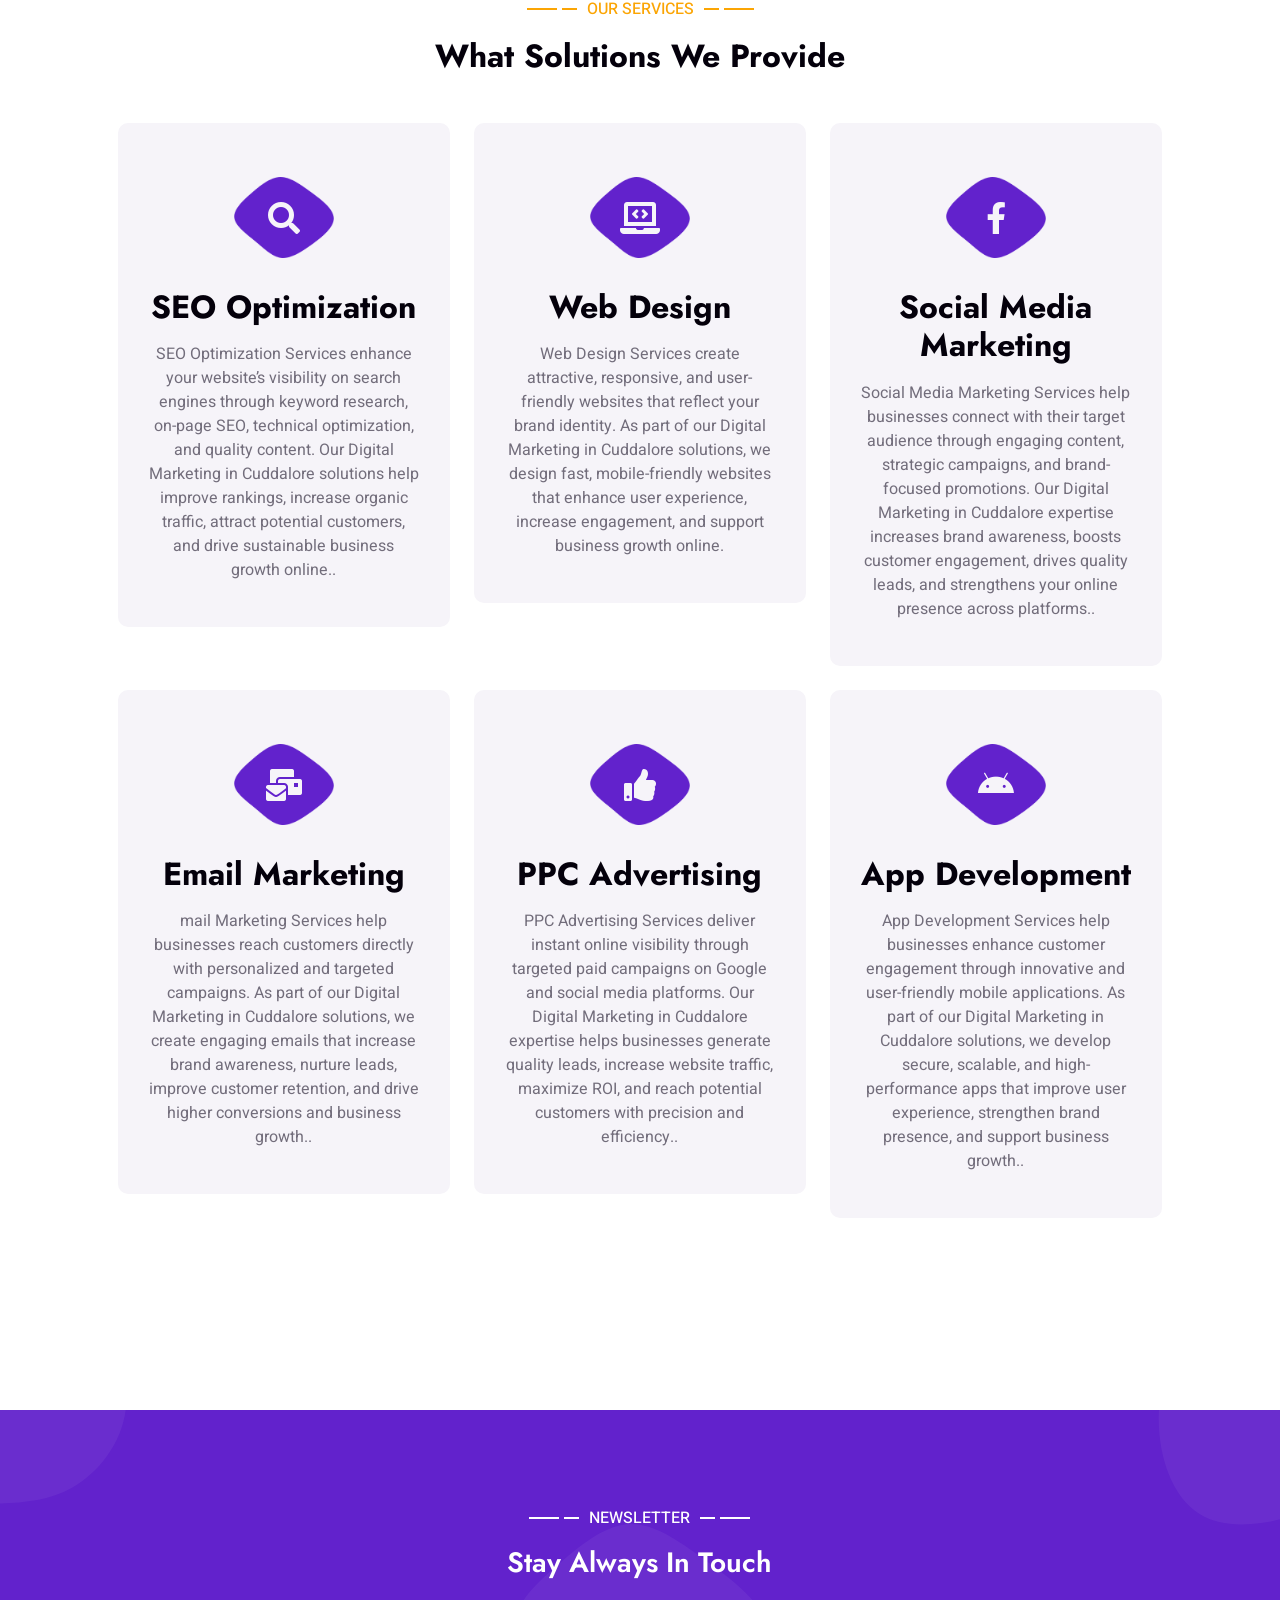
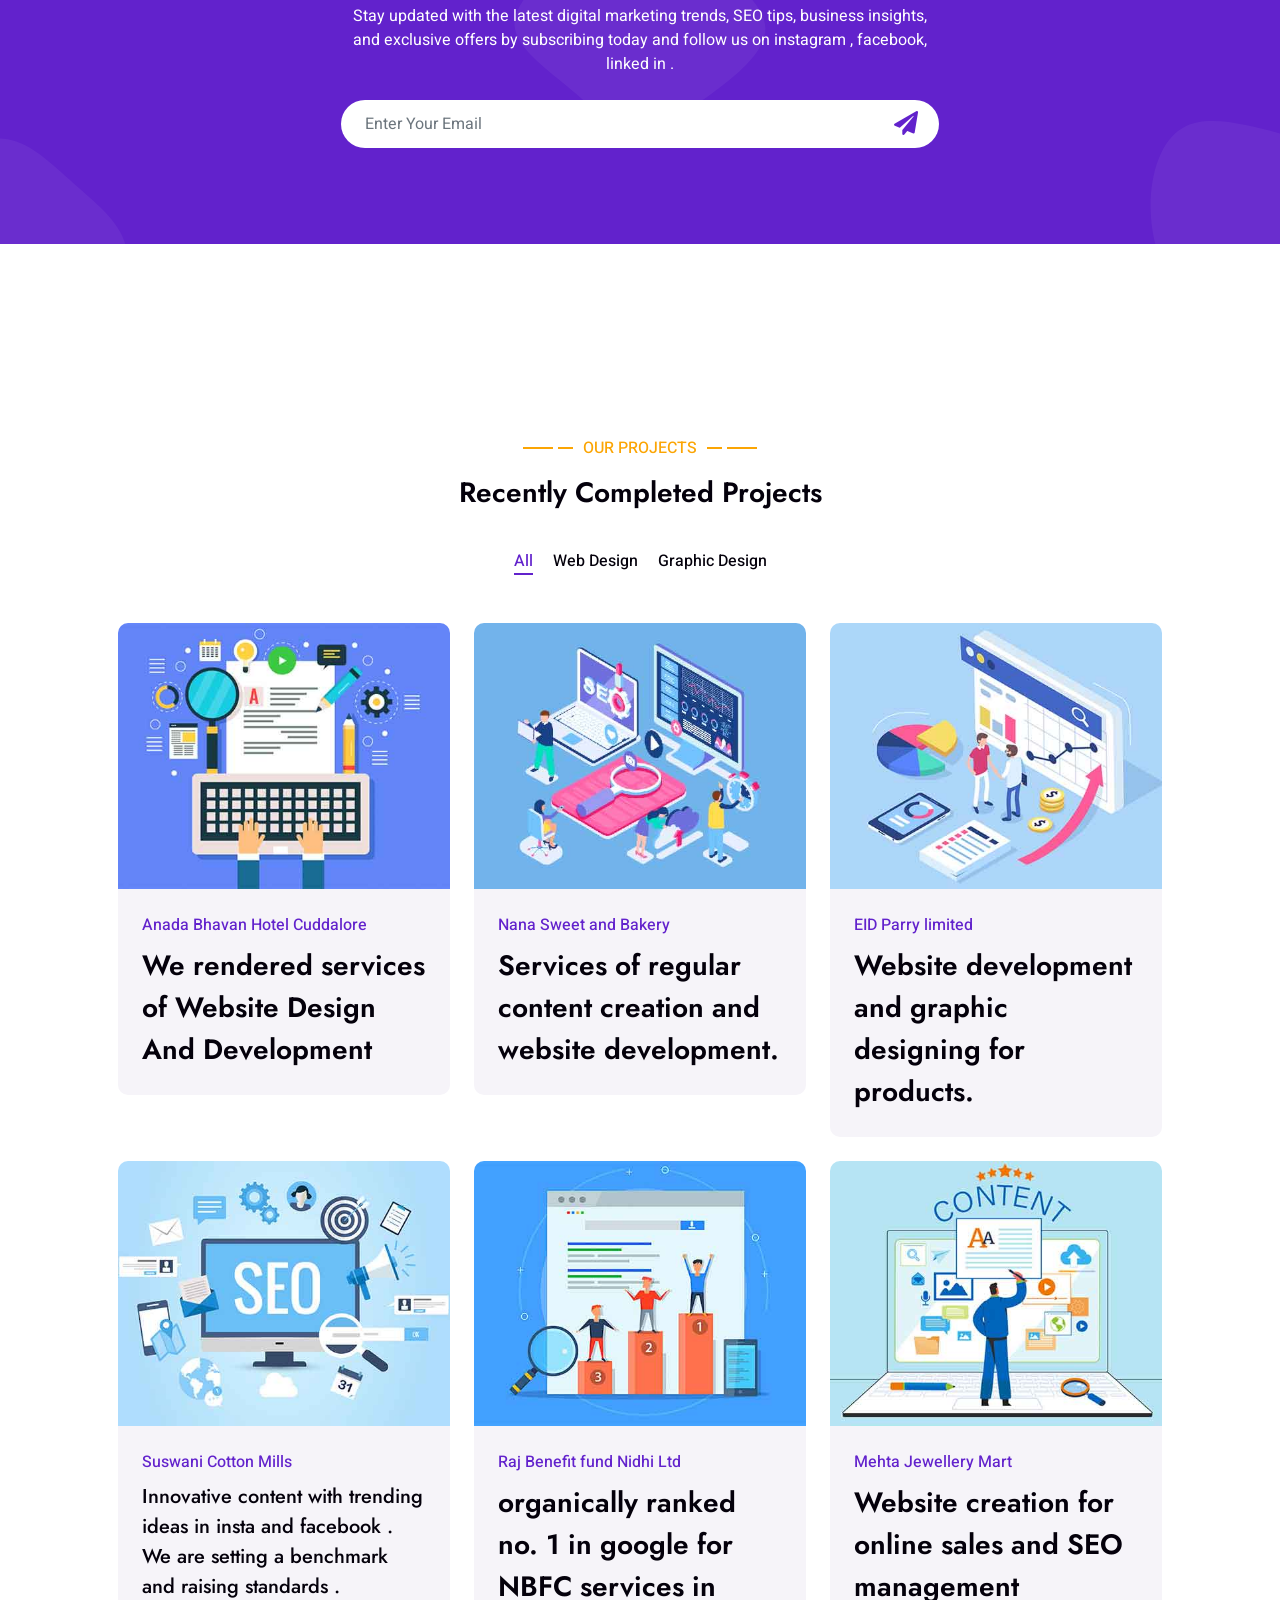
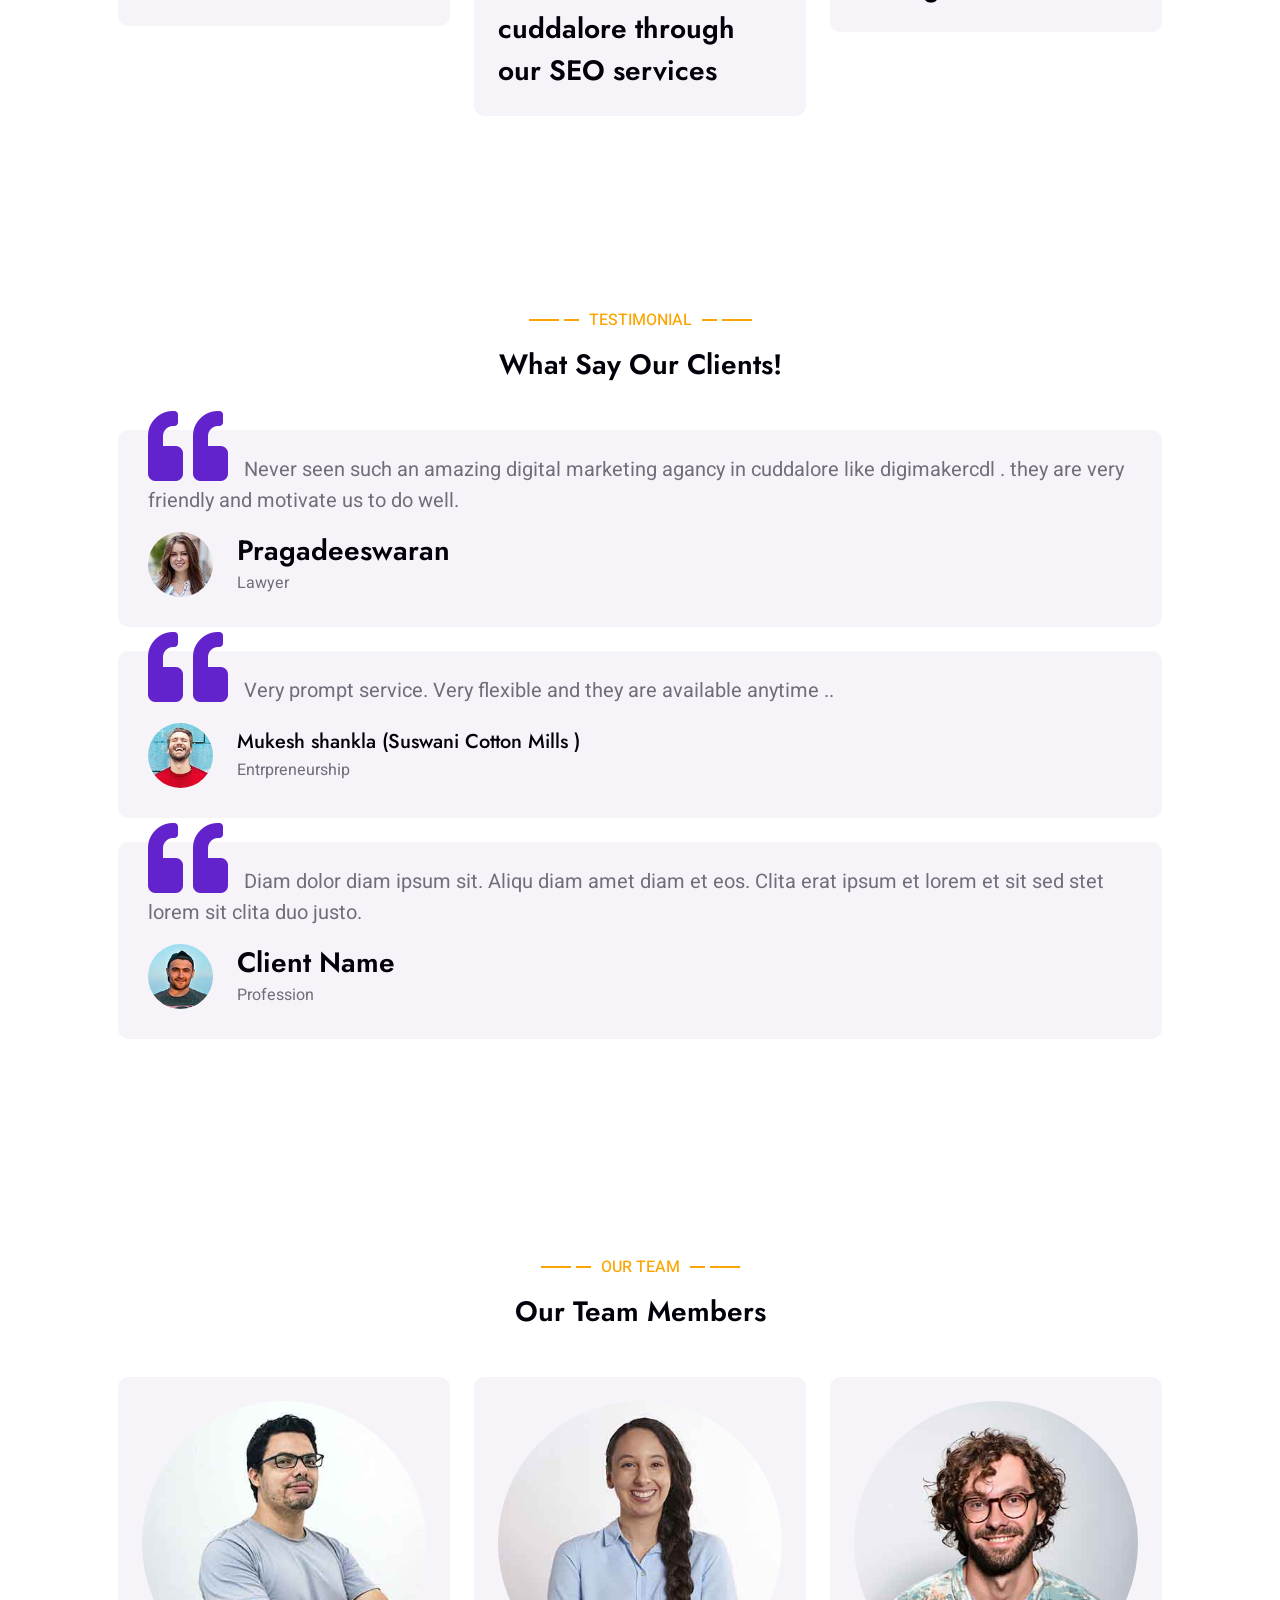
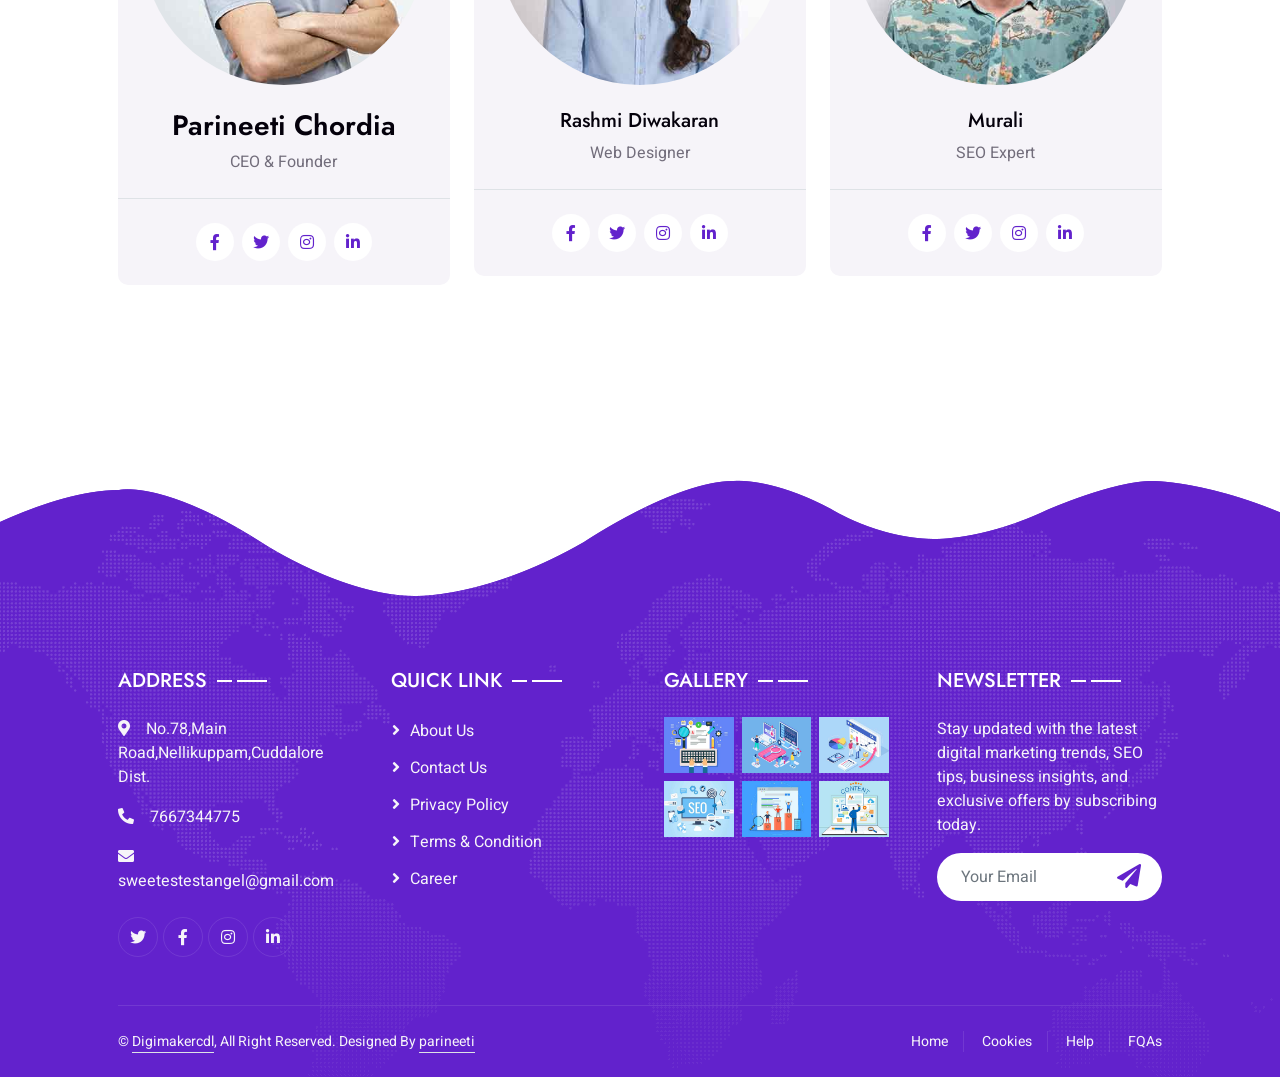
==== commit e0dfb61c: "Update index.html" ====
--- a/index.html
+++ b/index.html
@@ -47,7 +47,7 @@
         <div class="container-xxl position-relative p-0">
             <nav class="navbar navbar-expand-lg navbar-light px-4 px-lg-5 py-3 py-lg-0">
                 <a href="" class="navbar-brand p-0">
-                    <h1 class="m-0">Digimakercdl</h1>
+                    <h1 class="m-0">Digital Marketing in Cuddalore</h1>
                     <!-- <img src="img/logo.png" alt="Logo"> -->
                 </a>
                 <button class="navbar-toggler" type="button" data-bs-toggle="collapse" data-bs-target="#navbarCollapse">
@@ -77,7 +77,7 @@
                 <div class="container px-lg-5">
                     <div class="row g-5 align-items-end">
                         <div class="col-lg-6 text-center text-lg-start">
-                            <h1 class="text-white mb-4 animated slideInDown">Digital Marketing in Cuddalore</h1>
+                            <h2 class="text-white mb-4 animated slideInDown">Digital Marketing in Cuddalore</h2>
                             <p class="text-white pb-3 animated slideInDown">Looking for professional Digital Marketing services in Cuddalore? We help businesses grow online with result-driven strategies tailored to their goals. Our expertise includes SEO services, social media marketing, Google Ads management, content marketing, website optimization, and local SEO to improve visibility and generate quality leads. As a trusted digital marketing company in Cuddalore, we focus on increasing brand awareness, website traffic, and customer engagement. Whether you are a startup, small business, or established enterprise, our customized online marketing solutions deliver measurable results. Partner with us to strengthen your digital presence and achieve sustainable business growth in today's competitive online marketplace.</p>
                             <a href="" class="btn btn-secondary py-sm-3 px-sm-5 rounded-pill me-3 animated slideInLeft">Read More</a>
                             <a href="" class="btn btn-light py-sm-3 px-sm-5 rounded-pill animated slideInRight">Contact Us</a>
@@ -99,21 +99,21 @@
                     <div class="col-lg-4 wow fadeInUp" data-wow-delay="0.1s">
                         <div class="feature-item bg-light rounded text-center p-4">
                             <i class="fa fa-3x fa-mail-bulk text-primary mb-4"></i>
-                            <h5 class="mb-3">Digital Marketing</h5>
+                            <h2 class="mb-3">Digital Marketing</h2>
                             <p class="m-0">Digital Marketing in Cuddalore helps businesses reach the right audience online through SEO, social media, Google Ads, and content marketing. Our expert team creates customized strategies that increase visibility, generate quality leads, and drive business growth, helping local brands succeed in today's competitive digital landscape..</p>
                         </div>
                     </div>
                     <div class="col-lg-4 wow fadeInUp" data-wow-delay="0.3s">
                         <div class="feature-item bg-light rounded text-center p-4">
                             <i class="fa fa-3x fa-search text-primary mb-4"></i>
-                            <h5 class="mb-3">SEO & Backlinks</h5>
+                            <h2 class="mb-3">SEO & Backlinks</h2>
                             <p class="m-0">SEO and Backlink Services help improve your website's search engine rankings and online visibility. We optimize website content, keywords, and technical SEO while building high-quality backlinks from trusted sources. This increases organic traffic, boosts domain authority, and helps attract more potential customers..</p>
                         </div>
                     </div>
                     <div class="col-lg-4 wow fadeInUp" data-wow-delay="0.5s">
                         <div class="feature-item bg-light rounded text-center p-4">
                             <i class="fa fa-3x fa-laptop-code text-primary mb-4"></i>
-                            <h5 class="mb-3">Design & Development</h5>
+                            <h2 class="mb-3">Design & Development</h2>
                             <p class="m-0">Design and Development Services support Digital Marketing in Cuddalore by creating visually appealing, responsive, and user-friendly websites. We combine creative design and modern development to build fast, secure, and mobile-optimized websites that enhance brand visibility, improve user engagement, and drive business growth online..</p>
                         </div>
                     </div>
@@ -175,23 +175,23 @@
                 <div class="row g-4">
                     <div class="col-md-6 col-lg-3 text-center wow fadeIn" data-wow-delay="0.1s">
                         <i class="fa fa-certificate fa-3x text-secondary mb-3"></i>
-                        <h1 class="text-white mb-2" data-toggle="counter-up">1234</h1>
+                        <h3 class="text-white mb-2" data-toggle="counter-up">1234</h3>
                         <p class="text-white mb-0">Years Experience</p>
                     </div>
                     <div class="col-md-6 col-lg-3 text-center wow fadeIn" data-wow-delay="0.3s">
                         <i class="fa fa-users-cog fa-3x text-secondary mb-3"></i>
-                        <h1 class="text-white mb-2" data-toggle="counter-up">1234</h1>
+                        <h3 class="text-white mb-2" data-toggle="counter-up">1234</h3>
                         <p class="text-white mb-0">Team Members</p>
                     </div>
                     <div class="col-md-6 col-lg-3 text-center wow fadeIn" data-wow-delay="0.5s">
                         <i class="fa fa-users fa-3x text-secondary mb-3"></i>
-                        <h1 class="text-white mb-2" data-toggle="counter-up">1234</h1>
+                        <h3 class="text-white mb-2" data-toggle="counter-up">1234</h3>
                         <p class="text-white mb-0">Satisfied Clients</p>
                     </div>
                     <div class="col-md-6 col-lg-3 text-center wow fadeIn" data-wow-delay="0.7s">
                         <i class="fa fa-check fa-3x text-secondary mb-3"></i>
-                        <h1 class="text-white mb-2" data-toggle="counter-up">1234</h1>
-                        <p class="text-white mb-0">Compleate Projects</p>
+                        <h3 class="text-white mb-2" data-toggle="counter-up">1234</h3>
+                        <p class="text-white mb-0">Complete Projects</p>
                     </div>
                 </div>
             </div>
@@ -204,7 +204,7 @@
             <div class="container py-5 px-lg-5">
                 <div class="wow fadeInUp" data-wow-delay="0.1s">
                     <p class="section-title text-secondary justify-content-center"><span></span>Our Services<span></span></p>
-                    <h1 class="text-center mb-5">What Solutions We Provide</h1>
+                    <h2 class="text-center mb-5">What Solutions We Provide</h2>
                 </div>
                 <div class="row g-4">
                     <div class="col-lg-4 col-md-6 wow fadeInUp" data-wow-delay="0.1s">
@@ -212,7 +212,7 @@
                             <div class="service-icon flex-shrink-0">
                                 <i class="fa fa-search fa-2x"></i>
                             </div>
-                            <h5 class="mb-3">SEO Optimization</h5>
+                            <h2 class="mb-3">SEO Optimization</h2>
                             <p class="m-0">SEO Optimization Services enhance your website’s visibility on search engines through keyword research, on-page SEO, technical optimization, and quality content. Our Digital Marketing in Cuddalore solutions help improve rankings, increase organic traffic, attract potential customers, and drive sustainable business growth online..</p>
                             <a class="btn btn-square" href=""><i class="fa fa-arrow-right"></i></a>
                         </div>
@@ -222,7 +222,7 @@
                             <div class="service-icon flex-shrink-0">
                                 <i class="fa fa-laptop-code fa-2x"></i>
                             </div>
-                            <h5 class="mb-3">Web Design</h5>
+                            <h2 class="mb-3">Web Design</h2>
                             <p class="m-0">Web Design Services create attractive, responsive, and user-friendly websites that reflect your brand identity. As part of our Digital Marketing in Cuddalore solutions, we design fast, mobile-friendly websites that enhance user experience, increase engagement, and support business growth online.</p>
                             <a class="btn btn-square" href=""><i class="fa fa-arrow-right"></i></a>
                         </div>
@@ -232,7 +232,7 @@
                             <div class="service-icon flex-shrink-0">
                                 <i class="fab fa-facebook-f fa-2x"></i>
                             </div>
-                            <h5 class="mb-3">Social Media Marketing</h5>
+                            <h2 class="mb-3">Social Media Marketing</h2>
                             <p class="m-0">Social Media Marketing Services help businesses connect with their target audience through engaging content, strategic campaigns, and brand-focused promotions. Our Digital Marketing in Cuddalore expertise increases brand awareness, boosts customer engagement, drives quality leads, and strengthens your online presence across platforms..</p>
                             <a class="btn btn-square" href=""><i class="fa fa-arrow-right"></i></a>
                         </div>
@@ -242,7 +242,7 @@
                             <div class="service-icon flex-shrink-0">
                                 <i class="fa fa-mail-bulk fa-2x"></i>
                             </div>
-                            <h5 class="mb-3">Email Marketing</h5>
+                            <h2 class="mb-3">Email Marketing</h2>
                             <p class="m-0">mail Marketing Services help businesses reach customers directly with personalized and targeted campaigns. As part of our Digital Marketing in Cuddalore solutions, we create engaging emails that increase brand awareness, nurture leads, improve customer retention, and drive higher conversions and business growth..</p>
                             <a class="btn btn-square" href=""><i class="fa fa-arrow-right"></i></a>
                         </div>
@@ -252,7 +252,7 @@
                             <div class="service-icon flex-shrink-0">
                                 <i class="fa fa-thumbs-up fa-2x"></i>
                             </div>
-                            <h5 class="mb-3">PPC Advertising</h5>
+                            <h2 class="mb-3">PPC Advertising</h2>
                             <p class="m-0">PPC Advertising Services deliver instant online visibility through targeted paid campaigns on Google and social media platforms. Our Digital Marketing in Cuddalore expertise helps businesses generate quality leads, increase website traffic, maximize ROI, and reach potential customers with precision and efficiency..</p>
                             <a class="btn btn-square" href=""><i class="fa fa-arrow-right"></i></a>
                         </div>
@@ -262,7 +262,7 @@
                             <div class="service-icon flex-shrink-0">
                                 <i class="fab fa-android fa-2x"></i>
                             </div>
-                            <h5 class="mb-3">App Development</h5>
+                            <h2 class="mb-3">App Development</h2>
                             <p class="m-0">App Development Services help businesses enhance customer engagement through innovative and user-friendly mobile applications. As part of our Digital Marketing in Cuddalore solutions, we develop secure, scalable, and high-performance apps that improve user experience, strengthen brand presence, and support business growth..</p>
                             <a class="btn btn-square" href=""><i class="fa fa-arrow-right"></i></a>
                         </div>
@@ -279,7 +279,7 @@
                 <div class="row justify-content-center">
                     <div class="col-lg-7 text-center">
                         <p class="section-title text-white justify-content-center"><span></span>Newsletter<span></span></p>
-                        <h1 class="text-center text-white mb-4">Stay Always In Touch</h1>
+                        <h3 class="text-center text-white mb-4">Stay Always In Touch</h3>
                         <p class="text-white mb-4">Stay updated with the latest digital marketing trends, SEO tips, business insights, and exclusive offers by subscribing today and follow us on instagram , facebook, linked in .</p>
                         <div class="position-relative w-100 mt-3">
                             <input class="form-control border-0 rounded-pill w-100 ps-4 pe-5" type="text" placeholder="Enter Your Email" style="height: 48px;">
@@ -297,7 +297,7 @@
             <div class="container py-5 px-lg-5">
                 <div class="wow fadeInUp" data-wow-delay="0.1s">
                     <p class="section-title text-secondary justify-content-center"><span></span>Our Projects<span></span></p>
-                    <h1 class="text-center mb-5">Recently Completed Projects</h1>
+                    <h3 class="text-center mb-5">Recently Completed Projects</h3>
                 </div>
                 <div class="row mt-n2 wow fadeInUp" data-wow-delay="0.3s">
                     <div class="col-12 text-center">
@@ -320,7 +320,7 @@
                             </div>
                             <div class="bg-light p-4">
                                 <p class="text-primary fw-medium mb-2">Anada Bhavan Hotel Cuddalore</p>
-                                <h5 class="lh-base mb-0">We rendered services of Website Design And Development</a>
+                                <h3 class="lh-base mb-0">We rendered services of Website Design And Development</a>
                             </div>
                         </div>
                     </div>
@@ -335,7 +335,7 @@
                             </div>
                             <div class="bg-light p-4">
                                 <p class="text-primary fw-medium mb-2">Nana Sweet and Bakery</p>
-                                <h5 class="lh-base mb-0">Services of regular content creation and website development.</a>
+                                <h3 class="lh-base mb-0">Services of regular content creation and website development.</a>
                             </div>
                         </div>
                     </div>
@@ -350,7 +350,7 @@
                             </div>
                             <div class="bg-light p-4">
                                 <p class="text-primary fw-medium mb-2">EID Parry limited</p>
-                                <h5 class="lh-base mb-0">Website development and graphic designing for products.</a>
+                                <h3 class="lh-base mb-0">Website development and graphic designing for products.</a>
                             </div>
                         </div>
                     </div>
@@ -380,7 +380,7 @@
                             </div>
                             <div class="bg-light p-4">
                                 <p class="text-primary fw-medium mb-2"> Raj Benefit fund Nidhi Ltd  </p>
-                                <h5 class="lh-base mb-0">organically ranked no. 1 in google for NBFC services in cuddalore through our SEO services</a>
+                                <h3 class="lh-base mb-0">organically ranked no. 1 in google for NBFC services in cuddalore through our SEO services</a>
                             </div>
                         </div>
                     </div>
@@ -395,7 +395,7 @@
                             </div>
                             <div class="bg-light p-4">
                                 <p class="text-primary fw-medium mb-2">Mehta Jewellery Mart</p>
-                                <h5 class="lh-base mb-0">Website creation for online sales and SEO management</a>
+                                <h3 class="lh-base mb-0">Website creation for online sales and SEO management</a>
                             </div>
                         </div>
                     </div>
@@ -409,14 +409,14 @@
         <div class="container-xxl py-5 wow fadeInUp" data-wow-delay="0.1s">
             <div class="container py-5 px-lg-5">
                 <p class="section-title text-secondary justify-content-center"><span></span>Testimonial<span></span></p>
-                <h1 class="text-center mb-5">What Say Our Clients!</h1>
+                <h3 class="text-center mb-5">What Say Our Clients!</h3>
                 <div class="owl-carousel testimonial-carousel">
                     <div class="testimonial-item bg-light rounded my-4">
                         <p class="fs-5"><i class="fa fa-quote-left fa-4x text-primary mt-n4 me-3"></i>Never seen such an amazing digital marketing agancy in cuddalore like digimakercdl . they are very friendly and motivate us to do well.</p>
                         <div class="d-flex align-items-center">
                             <img class="img-fluid flex-shrink-0 rounded-circle" src="img/testimonial-1.jpg" style="width: 65px; height: 65px;">
                             <div class="ps-4">
-                                <h5 class="mb-1">Pragadeeswaran</h5>
+                                <h3 class="mb-1">Pragadeeswaran</h5>
                                 <span>Lawyer</span>
                             </div>
                         </div>
@@ -436,7 +436,7 @@
                         <div class="d-flex align-items-center">
                             <img class="img-fluid flex-shrink-0 rounded-circle" src="img/testimonial-3.jpg" style="width: 65px; height: 65px;">
                             <div class="ps-4">
-                                <h5 class="mb-1">Client Name</h5>
+                                <h3 class="mb-1">Client Name</h3>
                                 <span>Profession</span>
                             </div>
                         </div>
@@ -452,14 +452,14 @@
             <div class="container py-5 px-lg-5">
                 <div class="wow fadeInUp" data-wow-delay="0.1s">
                     <p class="section-title text-secondary justify-content-center"><span></span>Our Team<span></span></p>
-                    <h1 class="text-center mb-5">Our Team Members</h1>
+                    <h3 class="text-center mb-5">Our Team Members</h3>
                 </div>
                 <div class="row g-4">
                     <div class="col-lg-4 col-md-6 wow fadeInUp" data-wow-delay="0.1s">
                         <div class="team-item bg-light rounded">
                             <div class="text-center border-bottom p-4">
                                 <img class="img-fluid rounded-circle mb-4" src="img/team-1.jpg" alt="">
-                                <h5>John Doe</h5>
+                                <h3>Parineeti Chordia</h3>
                                 <span>CEO & Founder</span>
                             </div>
                             <div class="d-flex justify-content-center p-4">
@@ -474,7 +474,7 @@
                         <div class="team-item bg-light rounded">
                             <div class="text-center border-bottom p-4">
                                 <img class="img-fluid rounded-circle mb-4" src="img/team-2.jpg" alt="">
-                                <h5>Jessica Brown</h5>
+                                <h5>Rashmi Diwakaran</h5>
                                 <span>Web Designer</span>
                             </div>
                             <div class="d-flex justify-content-center p-4">
@@ -489,7 +489,7 @@
                         <div class="team-item bg-light rounded">
                             <div class="text-center border-bottom p-4">
                                 <img class="img-fluid rounded-circle mb-4" src="img/team-3.jpg" alt="">
-                                <h5>Tony Johnson</h5>
+                                <h5>Murali</h5>
                                 <span>SEO Expert</span>
                             </div>
                             <div class="d-flex justify-content-center p-4">
@@ -512,9 +512,9 @@
                 <div class="row g-5">
                     <div class="col-md-6 col-lg-3">
                         <p class="section-title text-white h5 mb-4">Address<span></span></p>
-                        <p><i class="fa fa-map-marker-alt me-3"></i>123 Street, New York, USA</p>
-                        <p><i class="fa fa-phone-alt me-3"></i>+012 345 67890</p>
-                        <p><i class="fa fa-envelope me-3"></i>info@example.com</p>
+                        <p><i class="fa fa-map-marker-alt me-3"></i>No.78,Main Road,Nellikuppam,Cuddalore Dist.</p>
+                        <p><i class="fa fa-phone-alt me-3"></i>7667344775</p>
+                        <p><i class="fa fa-envelope me-3"></i>sweetestestangel@gmail.com </p>
                         <div class="d-flex pt-2">
                             <a class="btn btn-outline-light btn-social" href=""><i class="fab fa-twitter"></i></a>
                             <a class="btn btn-outline-light btn-social" href=""><i class="fab fa-facebook-f"></i></a>
@@ -555,7 +555,7 @@
                     </div>
                     <div class="col-md-6 col-lg-3">
                         <p class="section-title text-white h5 mb-4">Newsletter<span></span></p>
-                        <p>Lorem ipsum dolor sit amet elit. Phasellus nec pretium mi. Curabitur facilisis ornare velit non vulpu</p>
+                        <p>Stay updated with the latest digital marketing trends, SEO tips, business insights, and exclusive offers by subscribing today.</p>
                         <div class="position-relative w-100 mt-3">
                             <input class="form-control border-0 rounded-pill w-100 ps-4 pe-5" type="text" placeholder="Your Email" style="height: 48px;">
                             <button type="button" class="btn shadow-none position-absolute top-0 end-0 mt-1 me-2"><i class="fa fa-paper-plane text-primary fs-4"></i></button>
@@ -567,10 +567,10 @@
                 <div class="copyright">
                     <div class="row">
                         <div class="col-md-6 text-center text-md-start mb-3 mb-md-0">
-                            &copy; <a class="border-bottom" href="#">Your Site Name</a>, All Right Reserved. 
+                            &copy; <a class="border-bottom" href="#">Digimakercdl</a>, All Right Reserved. 
 							
 							<!--/*** This template is free as long as you keep the footer author’s credit link/attribution link/backlink. If you'd like to use the template without the footer author’s credit link/attribution link/backlink, you can purchase the Credit Removal License from "https://htmlcodex.com/credit-removal". Thank you for your support. ***/-->
-							Designed By <a class="border-bottom" href="https://htmlcodex.com">HTML Codex</a>
+							Designed By <a class="border-bottom" href="https://htmlcodex.com">parineeti</a>
                         </div>
                         <div class="col-md-6 text-center text-md-end">
                             <div class="footer-menu">
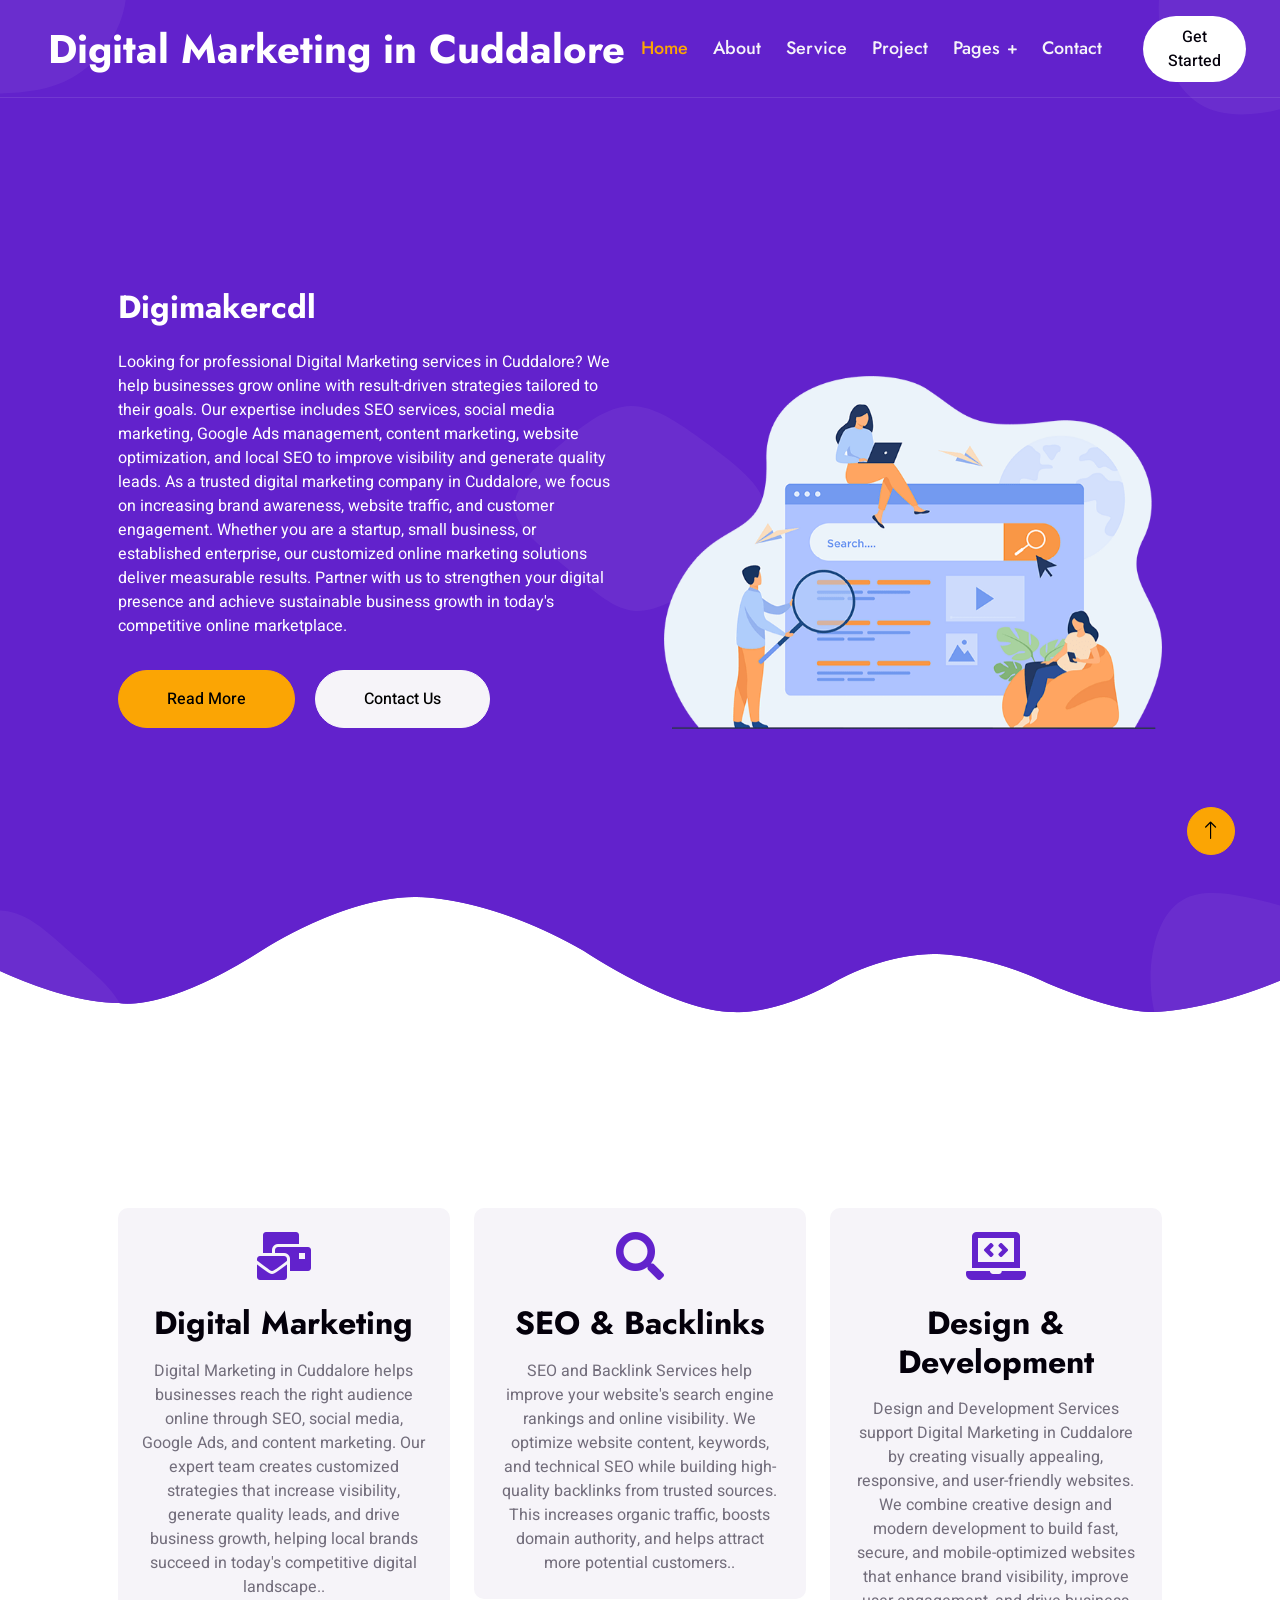
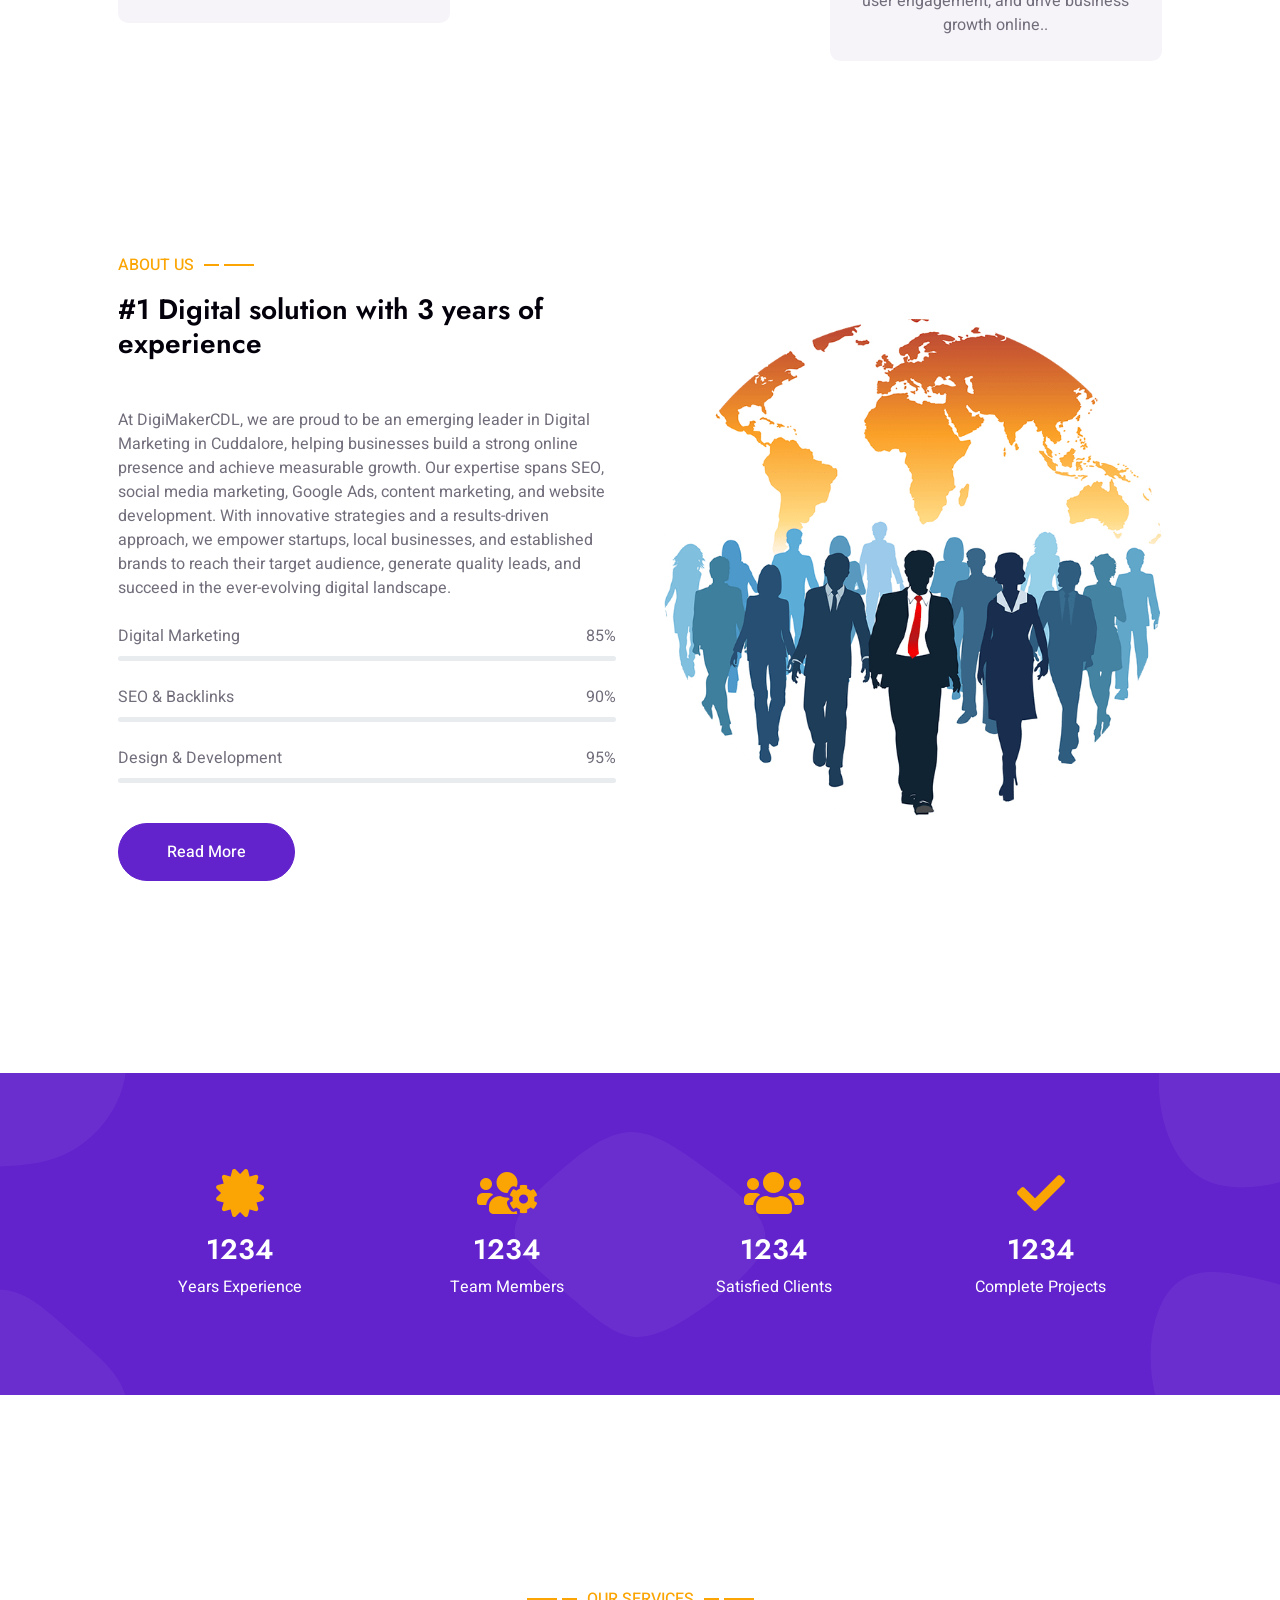
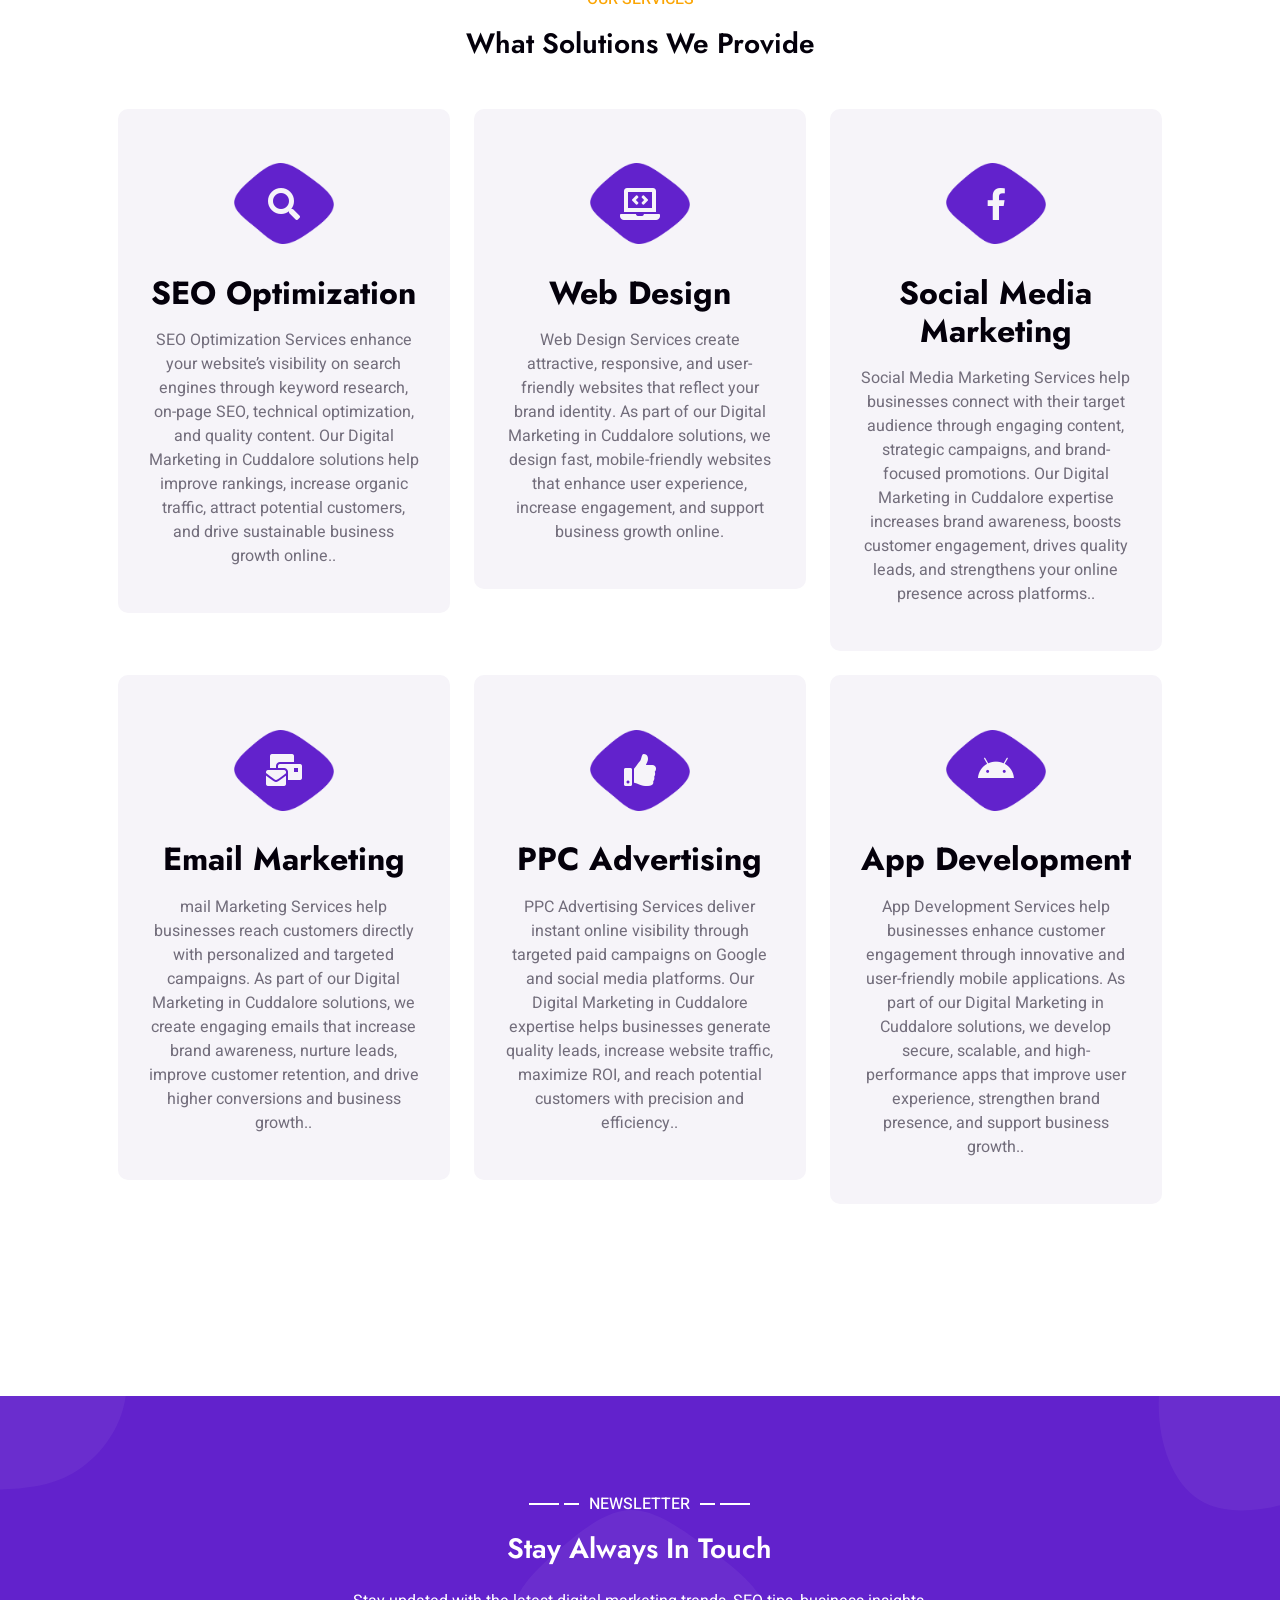
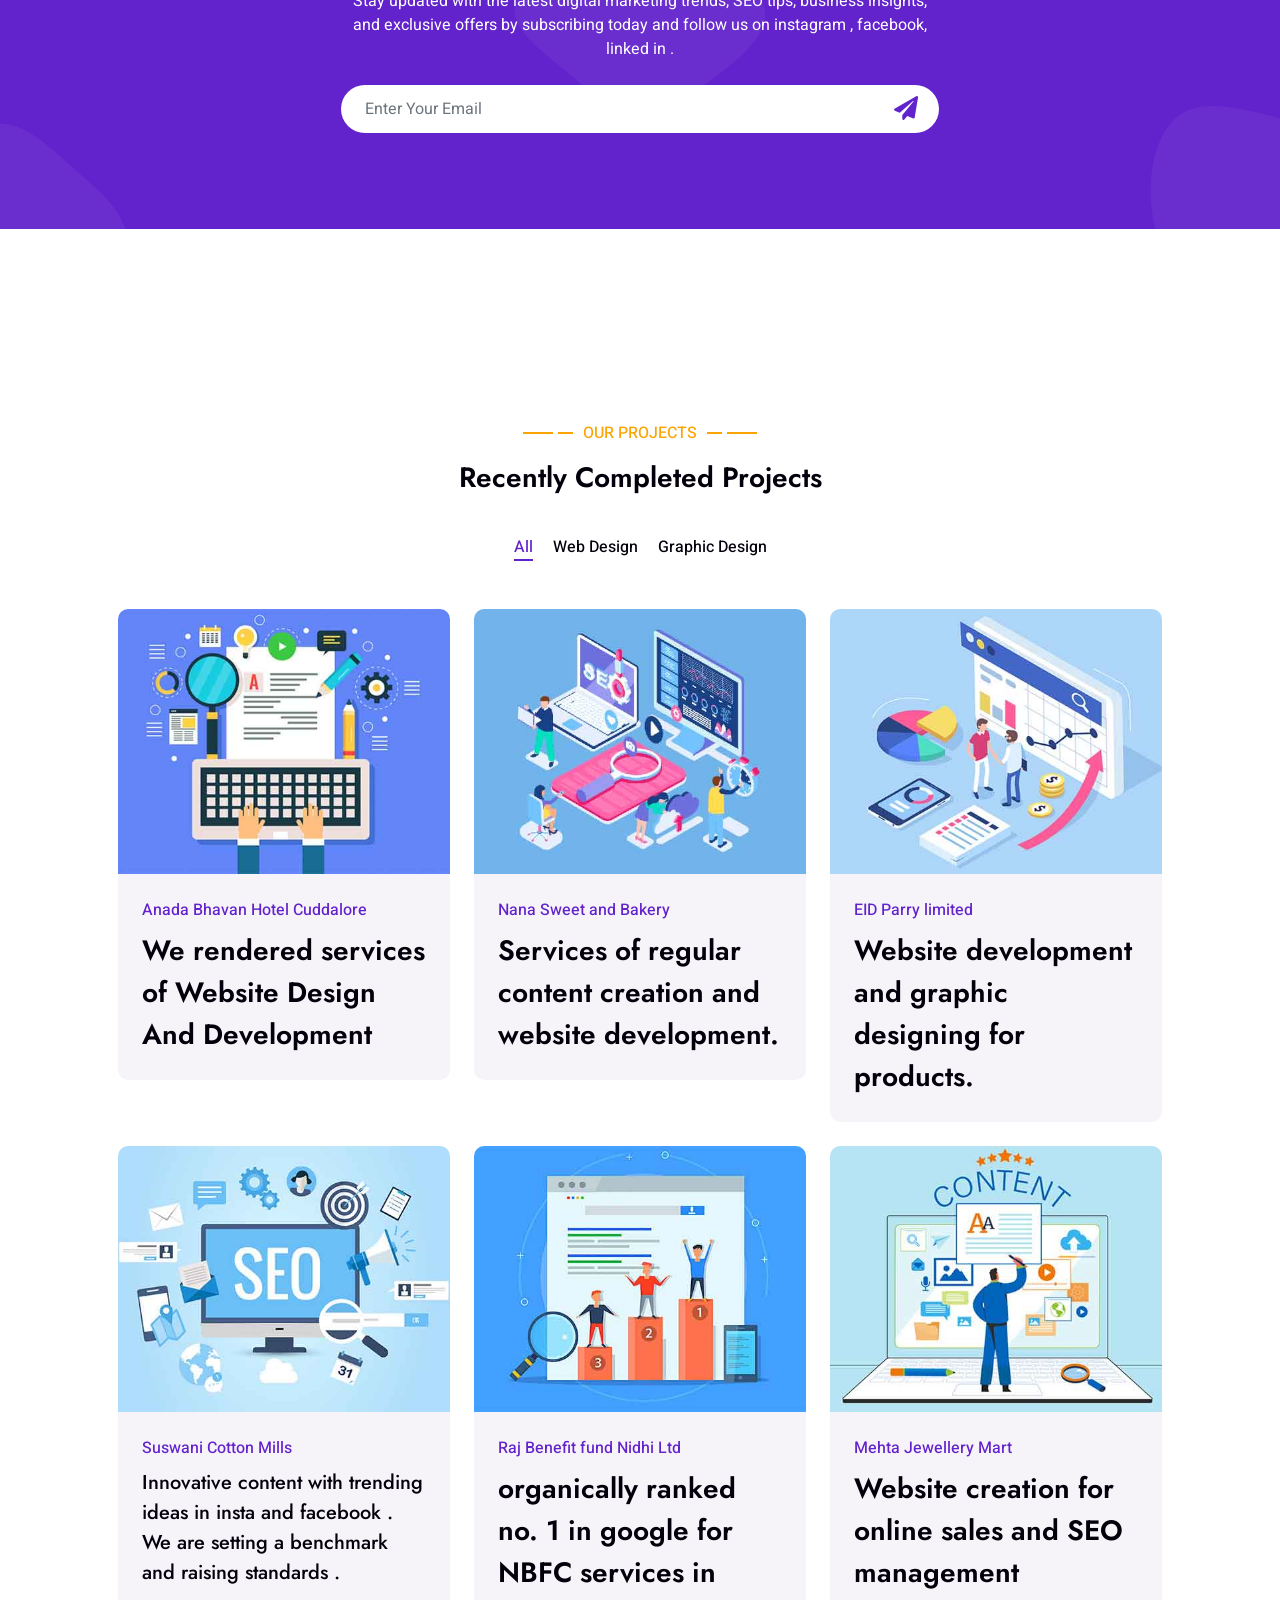
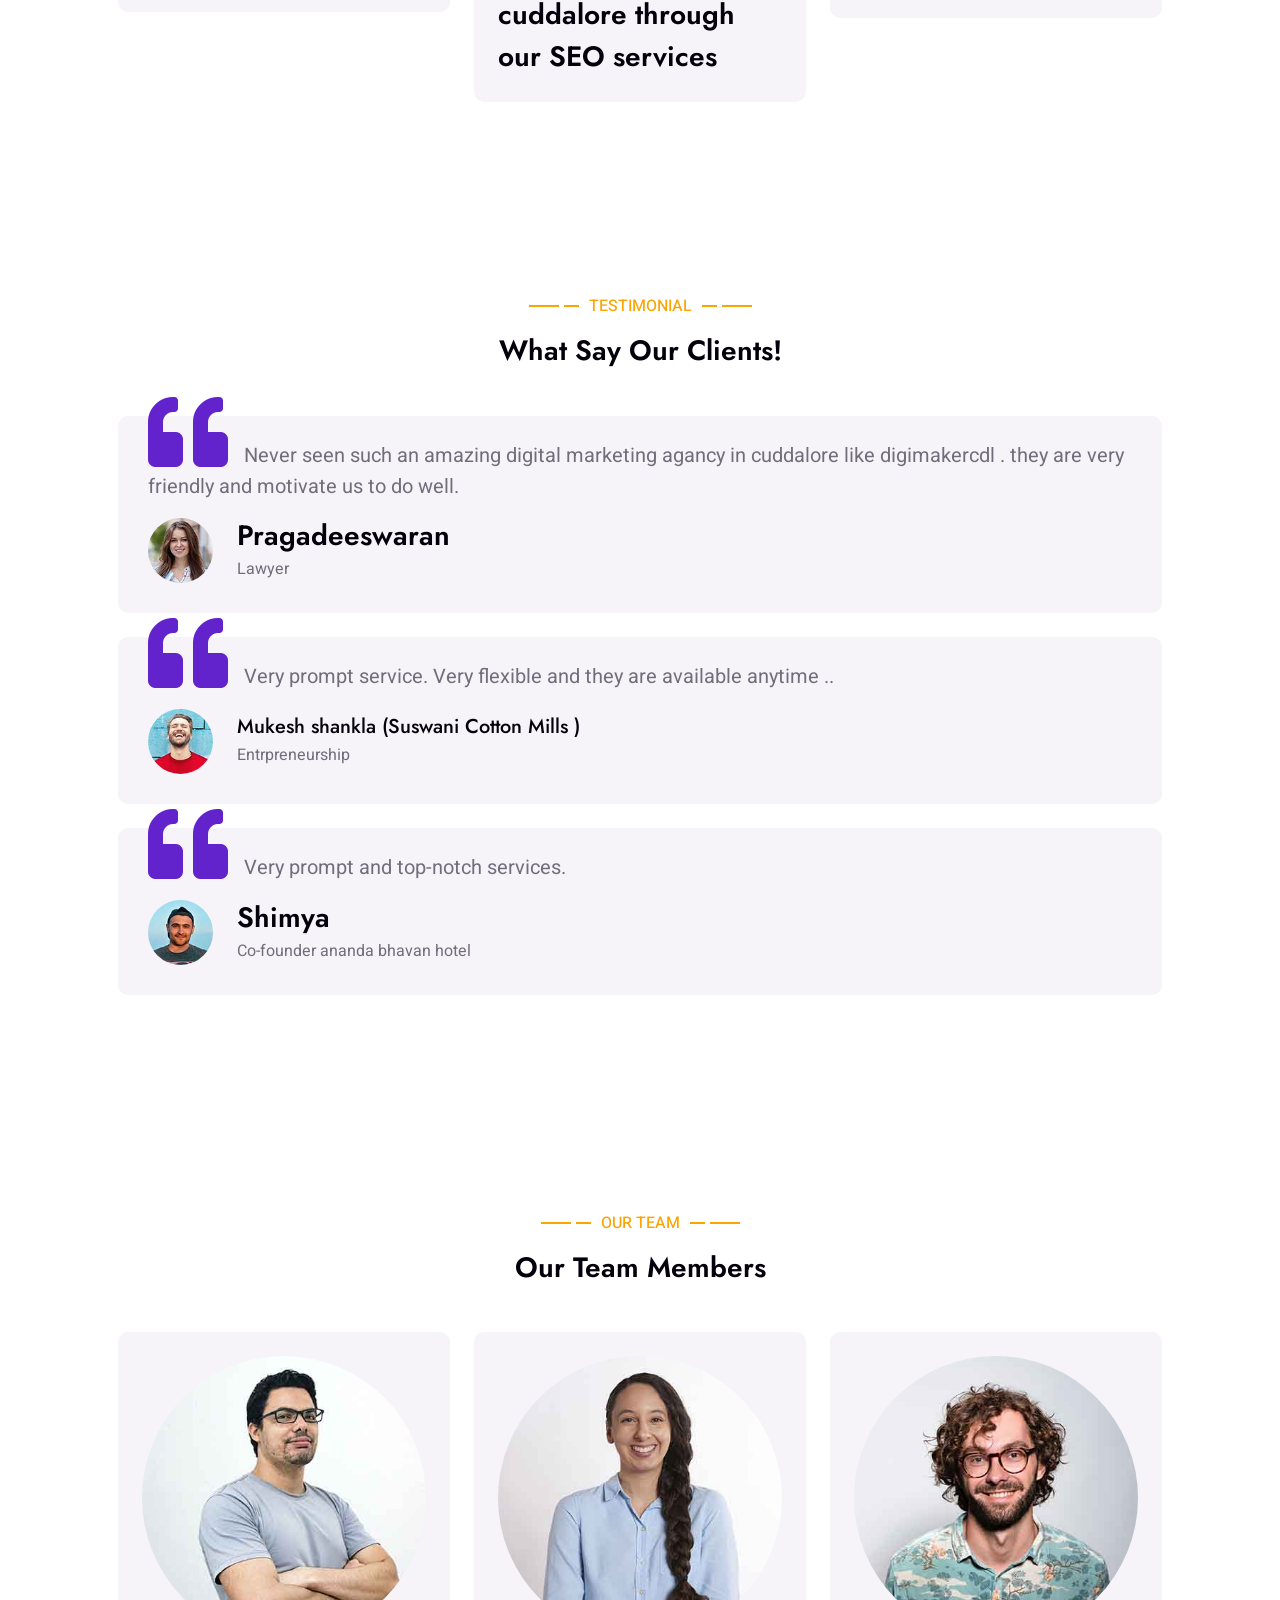
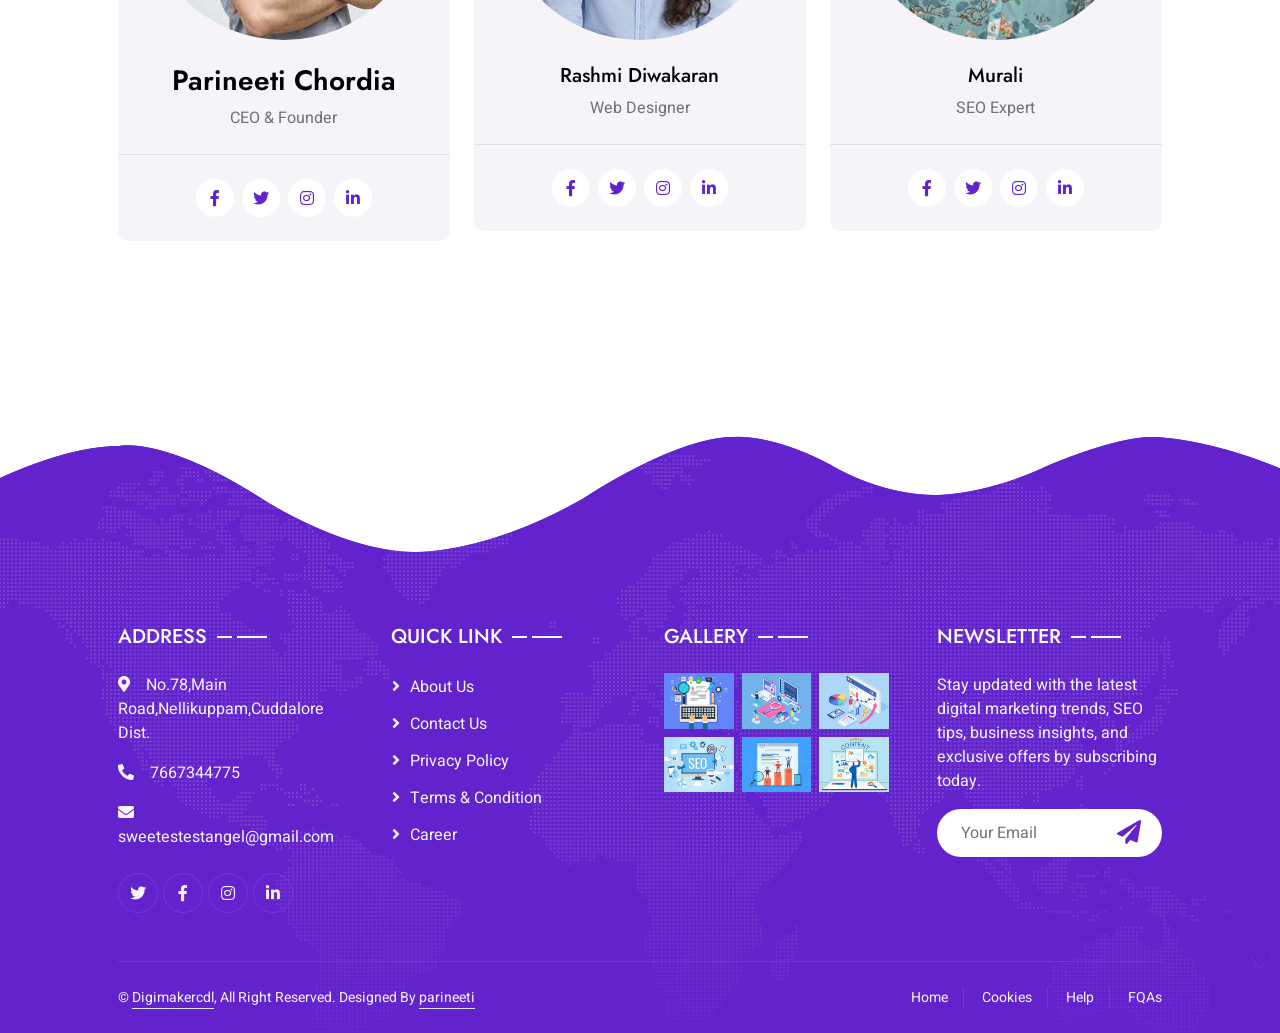
==== commit 293e97e1: "Update index.html" ====
--- a/index.html
+++ b/index.html
@@ -48,6 +48,7 @@
             <nav class="navbar navbar-expand-lg navbar-light px-4 px-lg-5 py-3 py-lg-0">
                 <a href="" class="navbar-brand p-0">
                     <h1 class="m-0">Digital Marketing in Cuddalore</h1>
+					<title>Digimakercdl</title>
                     <!-- <img src="img/logo.png" alt="Logo"> -->
                 </a>
                 <button class="navbar-toggler" type="button" data-bs-toggle="collapse" data-bs-target="#navbarCollapse">
@@ -77,7 +78,7 @@
                 <div class="container px-lg-5">
                     <div class="row g-5 align-items-end">
                         <div class="col-lg-6 text-center text-lg-start">
-                            <h2 class="text-white mb-4 animated slideInDown">Digital Marketing in Cuddalore</h2>
+                            <h2 class="text-white mb-4 animated slideInDown">Digimakercdl</h2>
                             <p class="text-white pb-3 animated slideInDown">Looking for professional Digital Marketing services in Cuddalore? We help businesses grow online with result-driven strategies tailored to their goals. Our expertise includes SEO services, social media marketing, Google Ads management, content marketing, website optimization, and local SEO to improve visibility and generate quality leads. As a trusted digital marketing company in Cuddalore, we focus on increasing brand awareness, website traffic, and customer engagement. Whether you are a startup, small business, or established enterprise, our customized online marketing solutions deliver measurable results. Partner with us to strengthen your digital presence and achieve sustainable business growth in today's competitive online marketplace.</p>
                             <a href="" class="btn btn-secondary py-sm-3 px-sm-5 rounded-pill me-3 animated slideInLeft">Read More</a>
                             <a href="" class="btn btn-light py-sm-3 px-sm-5 rounded-pill animated slideInRight">Contact Us</a>
@@ -129,7 +130,7 @@
                 <div class="row g-5 align-items-center">
                     <div class="col-lg-6 wow fadeInUp" data-wow-delay="0.1s">
                         <p class="section-title text-secondary">About Us<span></span></p>
-                        <h2 class="mb-5">#1 Digital solution with 3 years of experience</h2>
+                        <h3 class="mb-5">#1 Digital solution with 3 years of experience</h3>
                         <p class="mb-4">At DigiMakerCDL, we are proud to be an emerging leader in Digital Marketing in Cuddalore, helping businesses build a strong online presence and achieve measurable growth. Our expertise spans SEO, social media marketing, Google Ads, content marketing, and website development. With innovative strategies and a results-driven approach, we empower startups, local businesses, and established brands to reach their target audience, generate quality leads, and succeed in the ever-evolving digital landscape.</p>
                         <div class="skill mb-4">
                             <div class="d-flex justify-content-between">
@@ -204,7 +205,7 @@
             <div class="container py-5 px-lg-5">
                 <div class="wow fadeInUp" data-wow-delay="0.1s">
                     <p class="section-title text-secondary justify-content-center"><span></span>Our Services<span></span></p>
-                    <h2 class="text-center mb-5">What Solutions We Provide</h2>
+                    <h3 class="text-center mb-5">What Solutions We Provide</h3>
                 </div>
                 <div class="row g-4">
                     <div class="col-lg-4 col-md-6 wow fadeInUp" data-wow-delay="0.1s">
@@ -432,12 +433,12 @@
                         </div>
                     </div>
                     <div class="testimonial-item bg-light rounded my-4">
-                        <p class="fs-5"><i class="fa fa-quote-left fa-4x text-primary mt-n4 me-3"></i>Diam dolor diam ipsum sit. Aliqu diam amet diam et eos. Clita erat ipsum et lorem et sit sed stet lorem sit clita duo justo.</p>
+                        <p class="fs-5"><i class="fa fa-quote-left fa-4x text-primary mt-n4 me-3"></i>Very prompt and top-notch services.</p>
                         <div class="d-flex align-items-center">
                             <img class="img-fluid flex-shrink-0 rounded-circle" src="img/testimonial-3.jpg" style="width: 65px; height: 65px;">
                             <div class="ps-4">
-                                <h3 class="mb-1">Client Name</h3>
-                                <span>Profession</span>
+                                <h3 class="mb-1">Shimya</h3>
+                                <span>Co-founder ananda bhavan hotel</span>
                             </div>
                         </div>
                     </div>
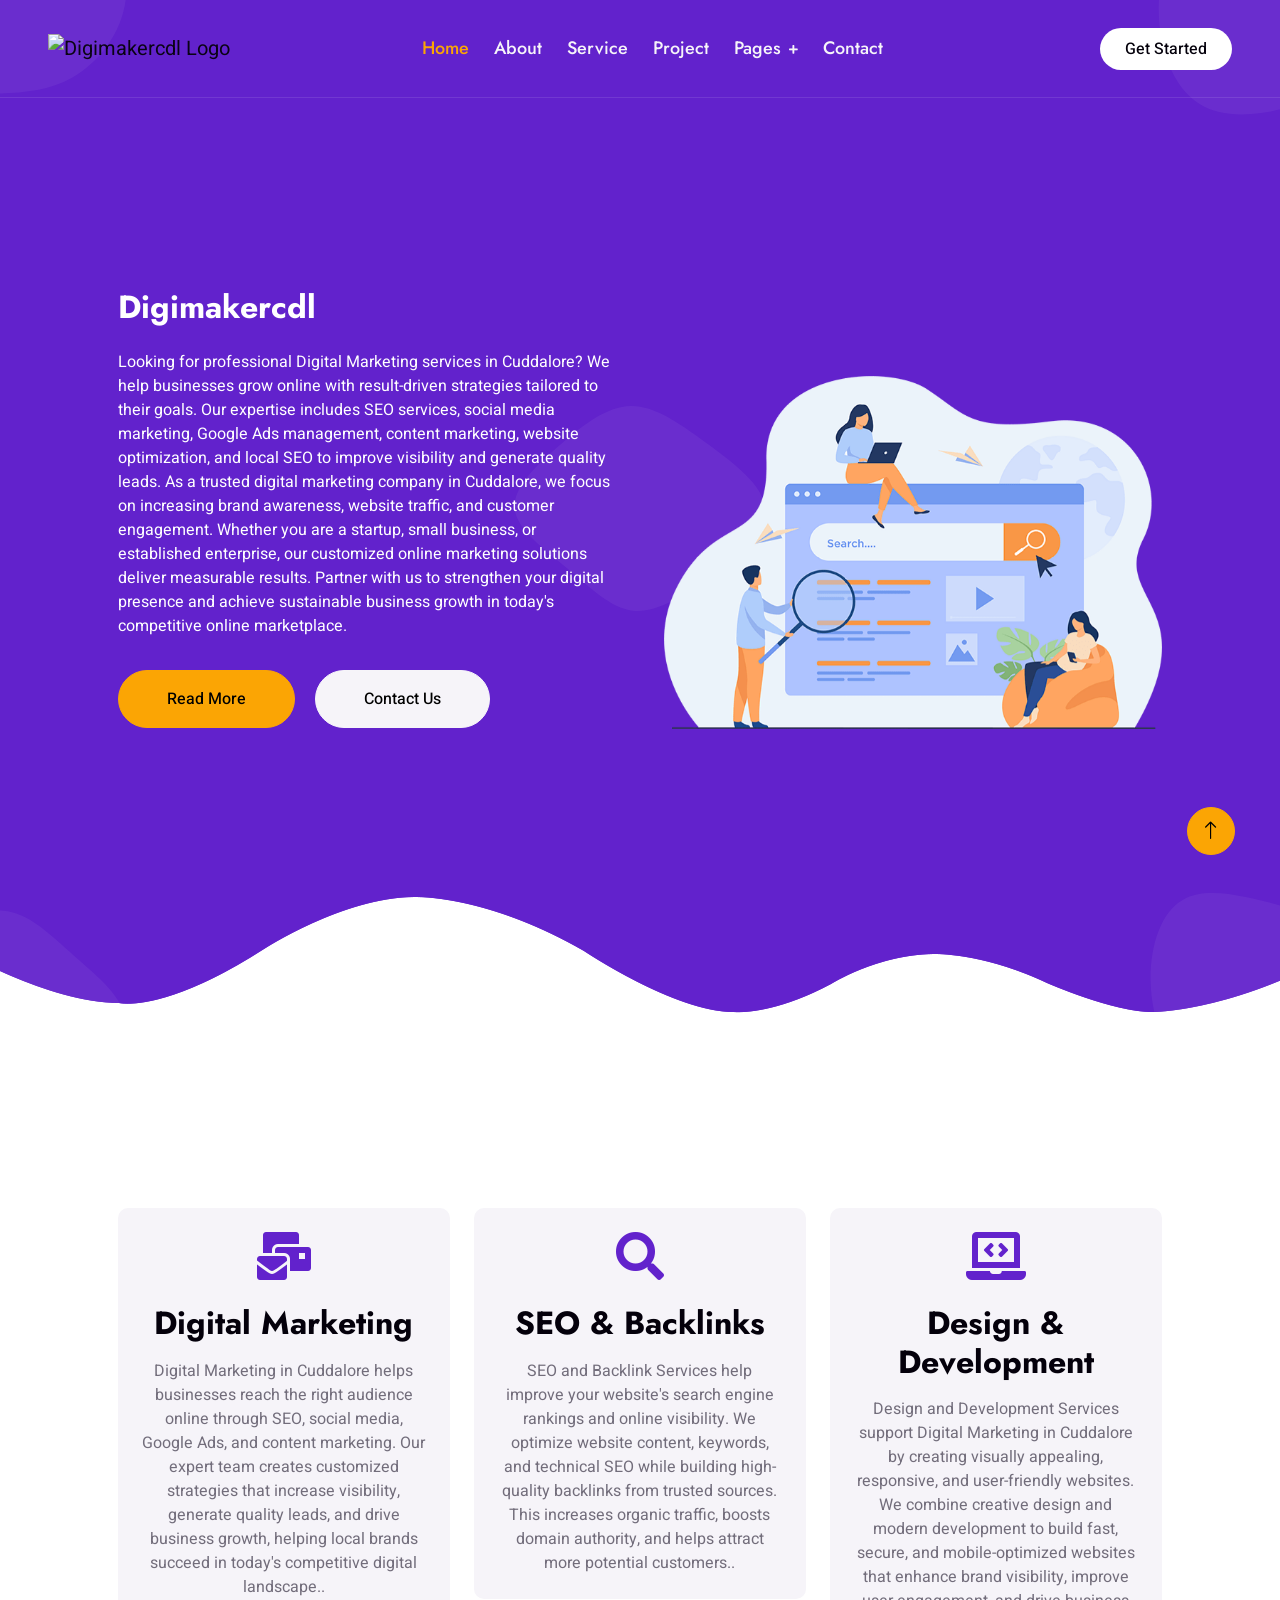
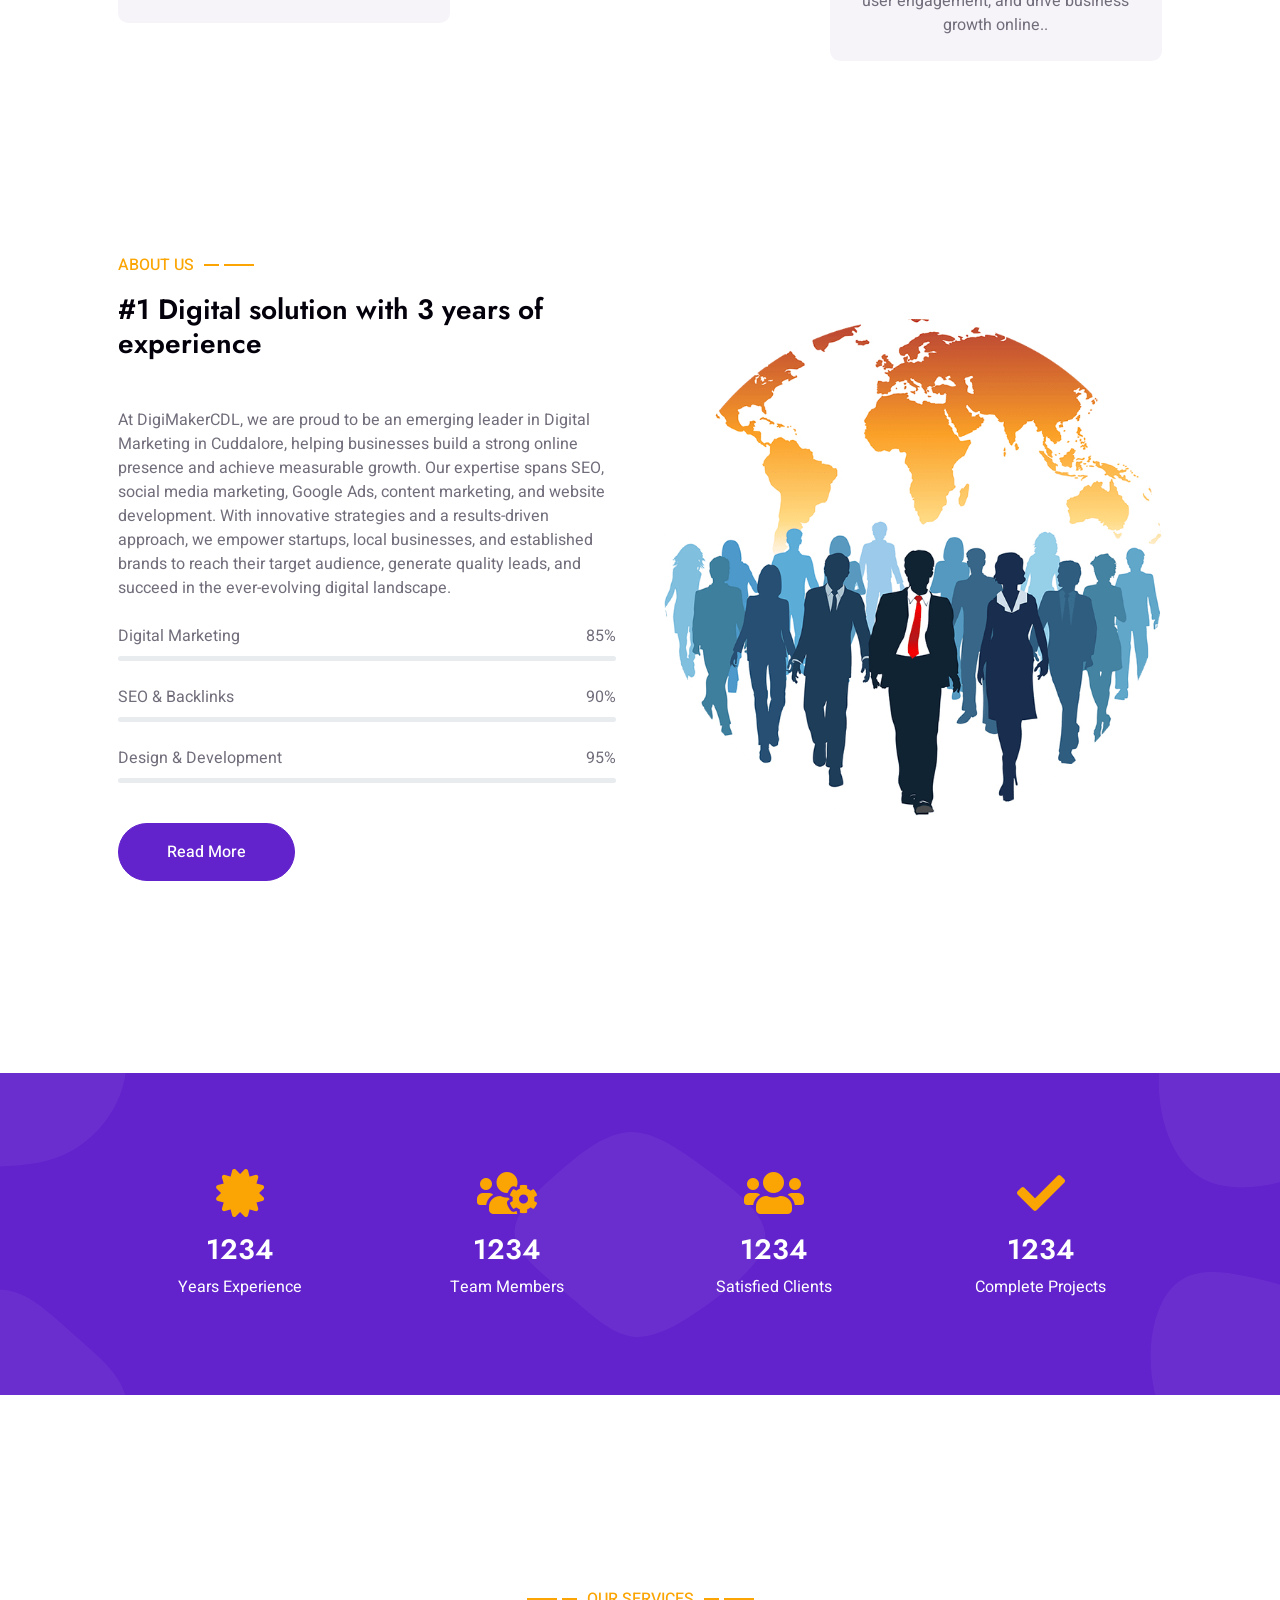
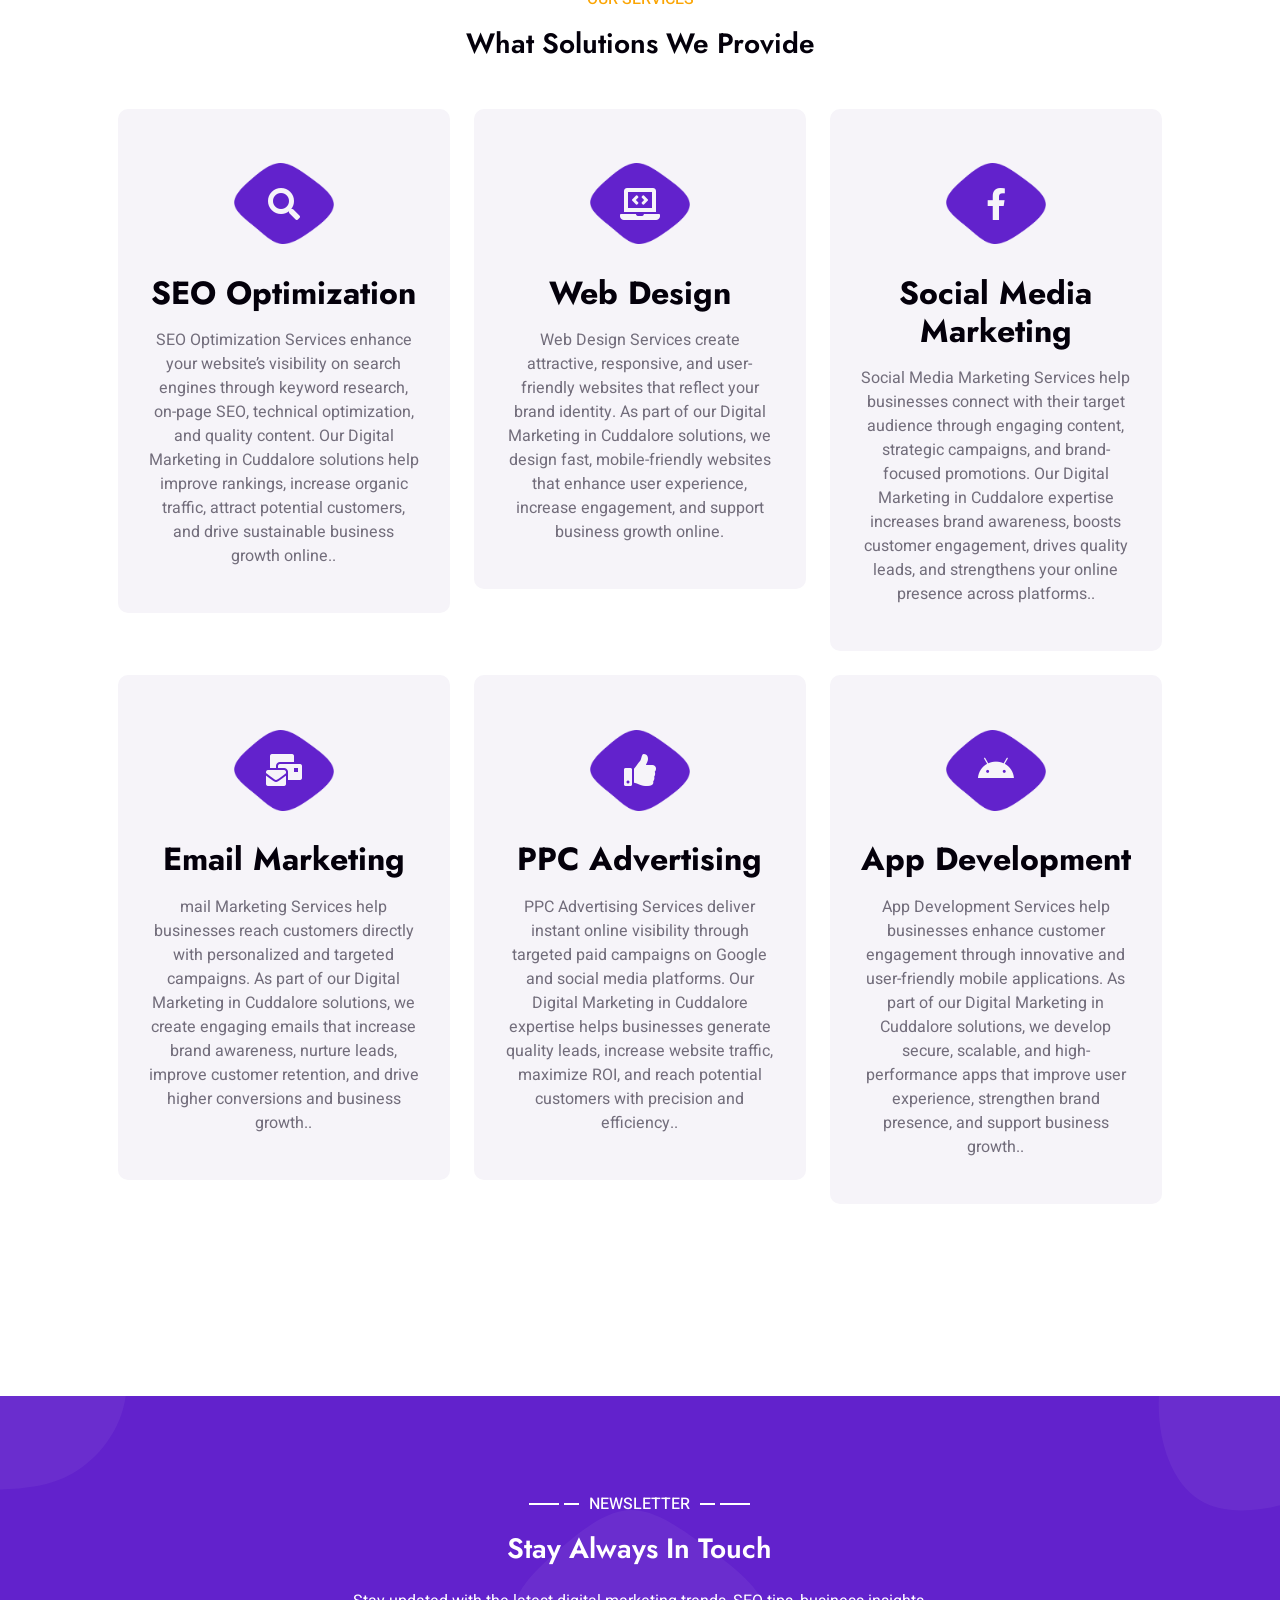
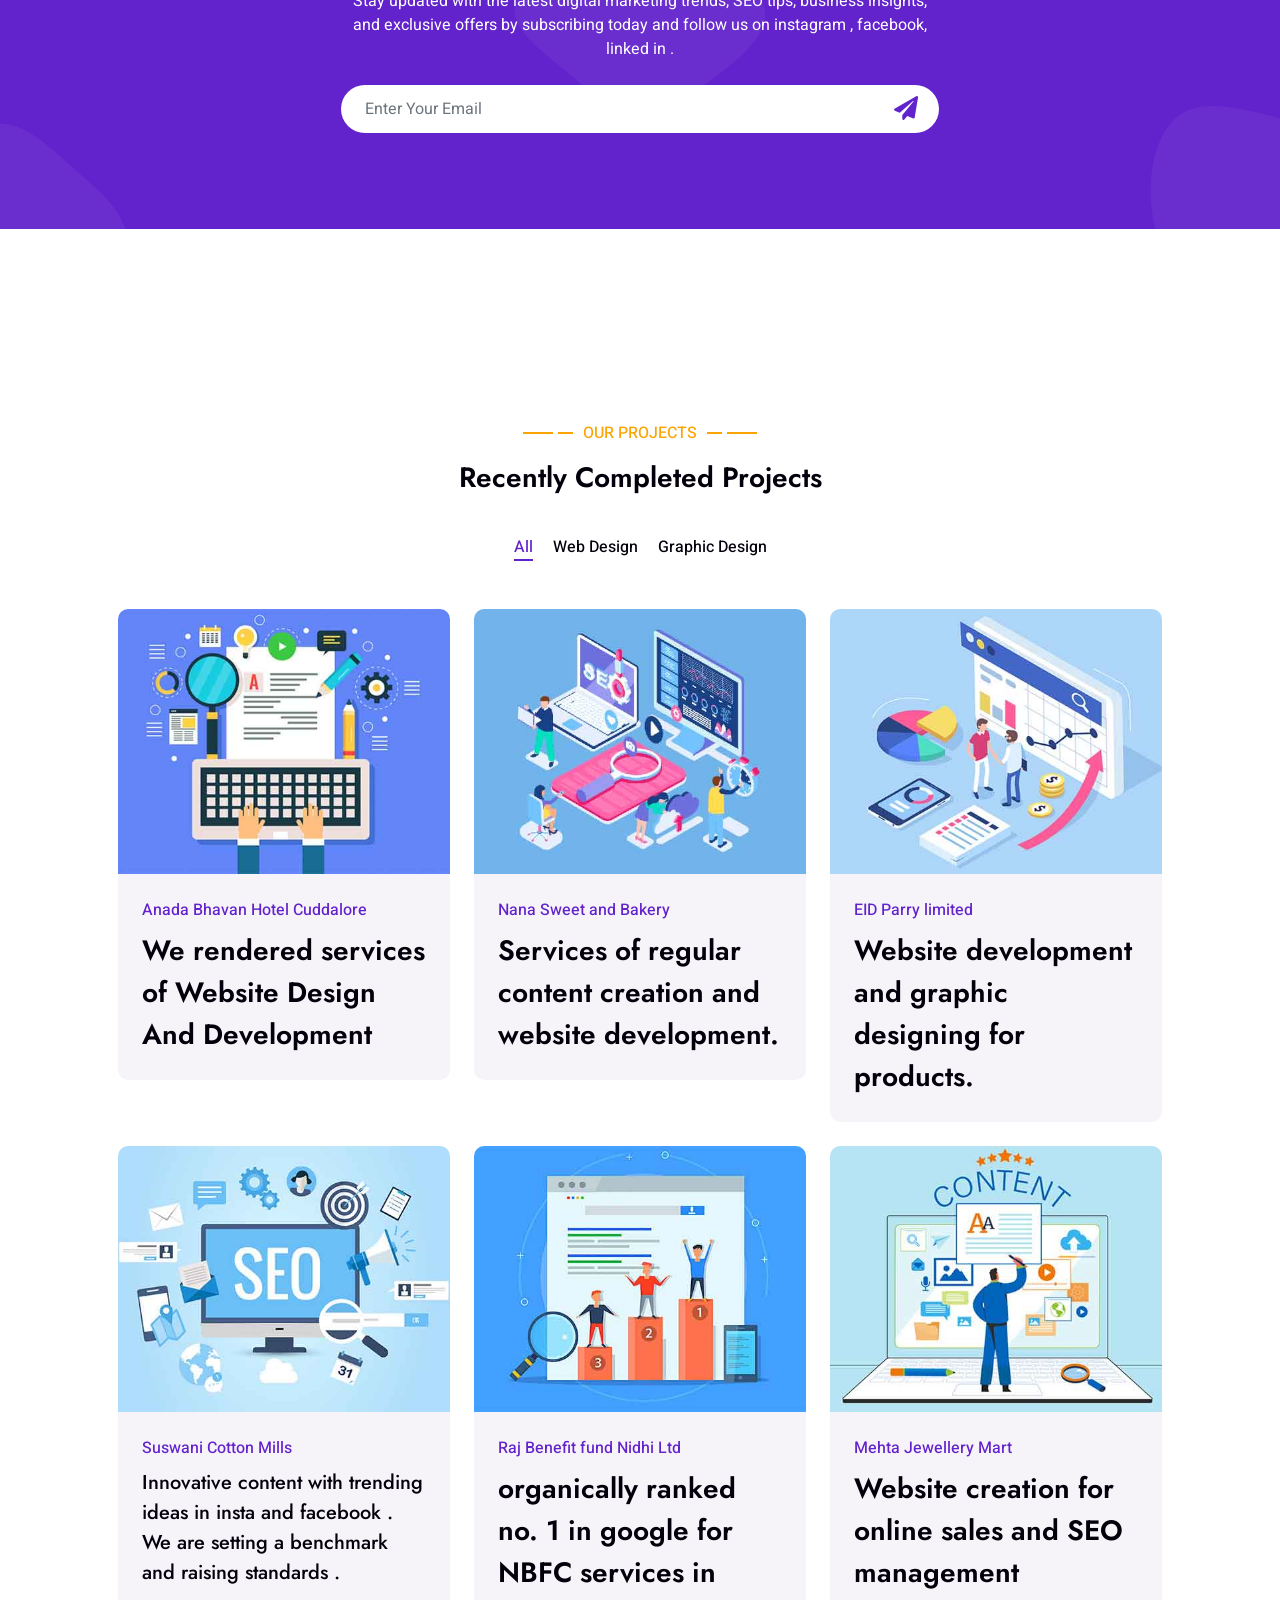
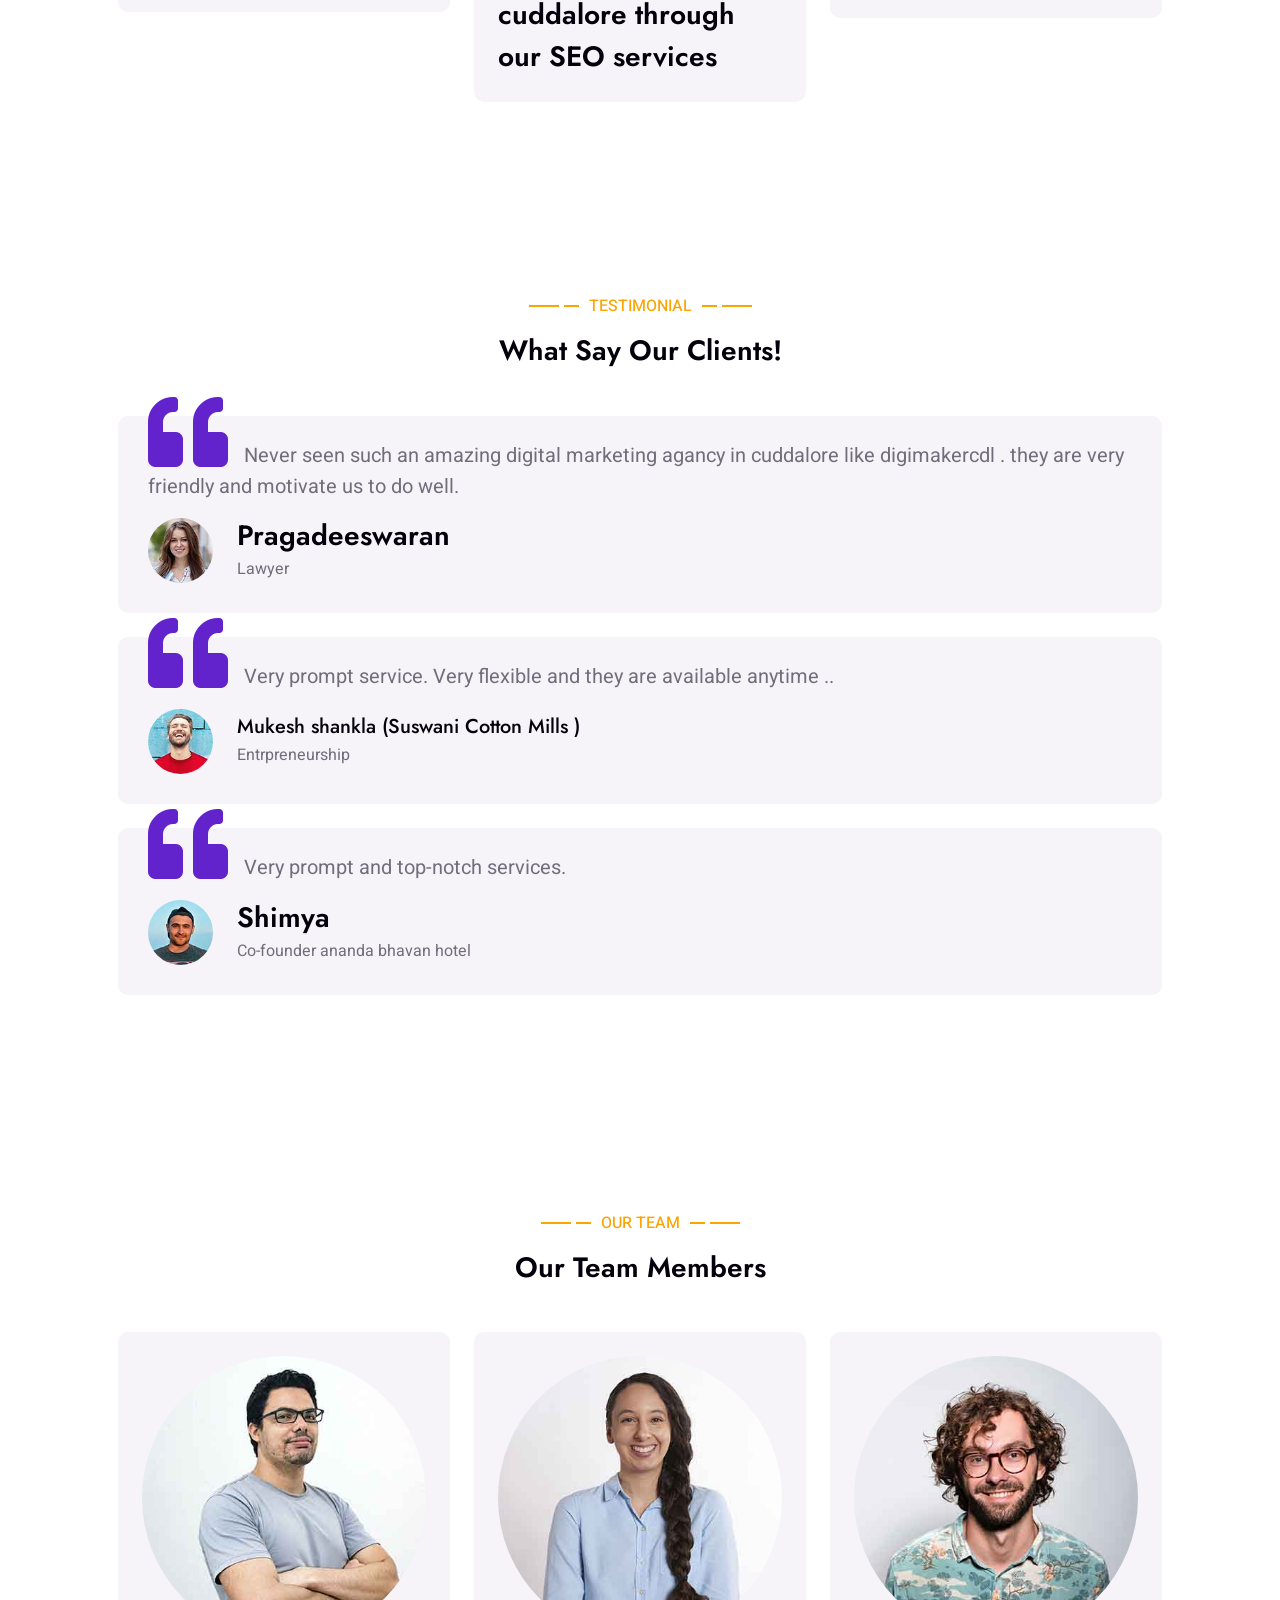
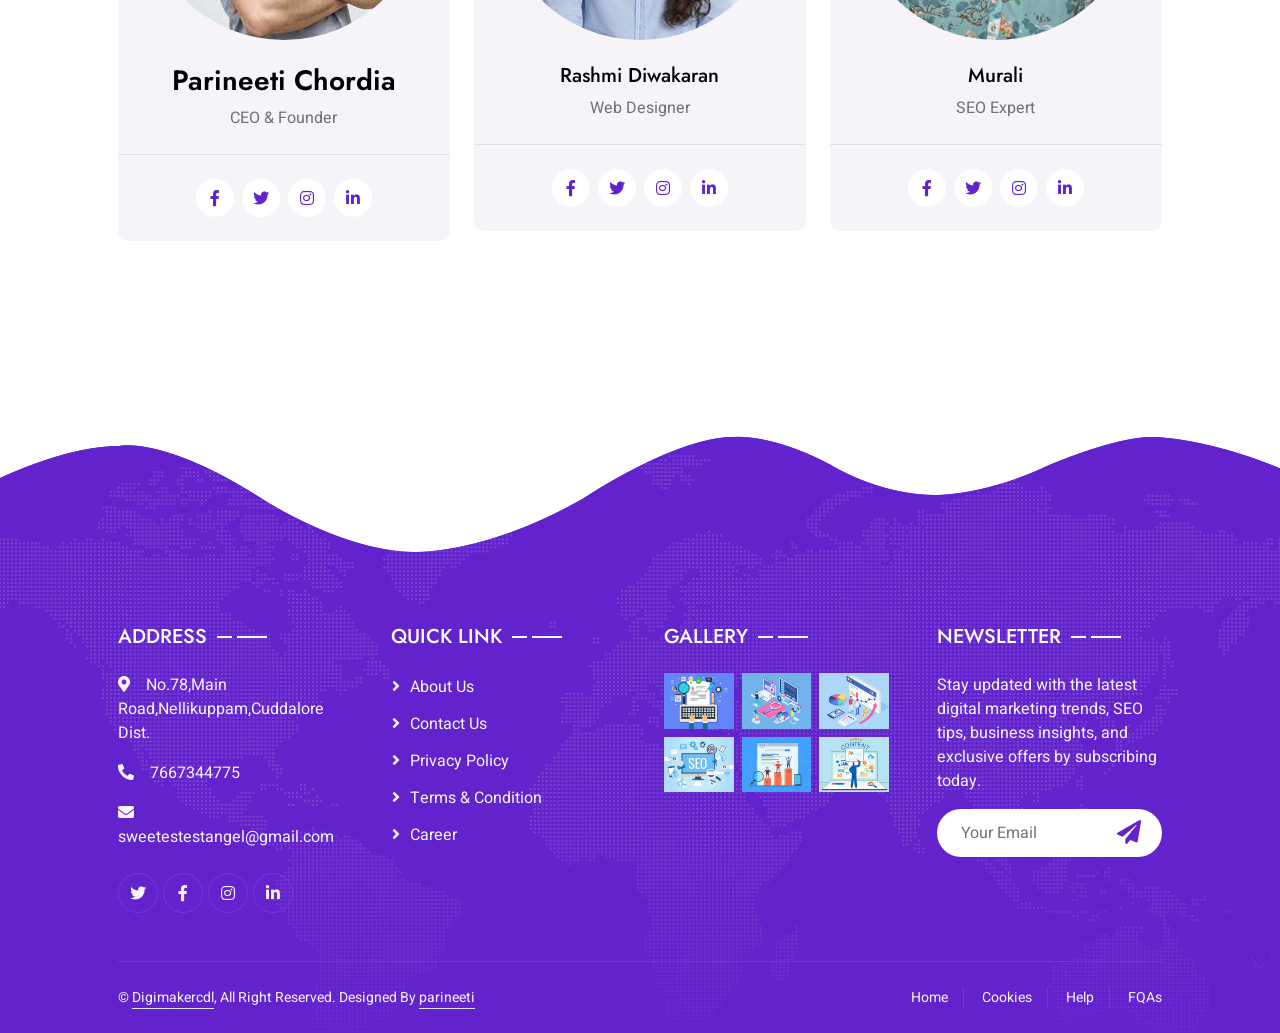
==== commit d990e8bd: "Update index.html" ====
--- a/index.html
+++ b/index.html
@@ -46,11 +46,9 @@
         <!-- Navbar & Hero Start -->
         <div class="container-xxl position-relative p-0">
             <nav class="navbar navbar-expand-lg navbar-light px-4 px-lg-5 py-3 py-lg-0">
-                <a href="" class="navbar-brand p-0">
-                    <h1 class="m-0">Digital Marketing in Cuddalore</h1>
-					<title>Digimakercdl</title>
-                    <!-- <img src="img/logo.png" alt="Logo"> -->
-                </a>
+		    <a href="index.html" class="navbar-brand p-0">
+		    <img src="img/logo.png" alt="Digimakercdl Logo" class="logo">
+		    </a>
                 <button class="navbar-toggler" type="button" data-bs-toggle="collapse" data-bs-target="#navbarCollapse">
                     <span class="fa fa-bars"></span>
                 </button>
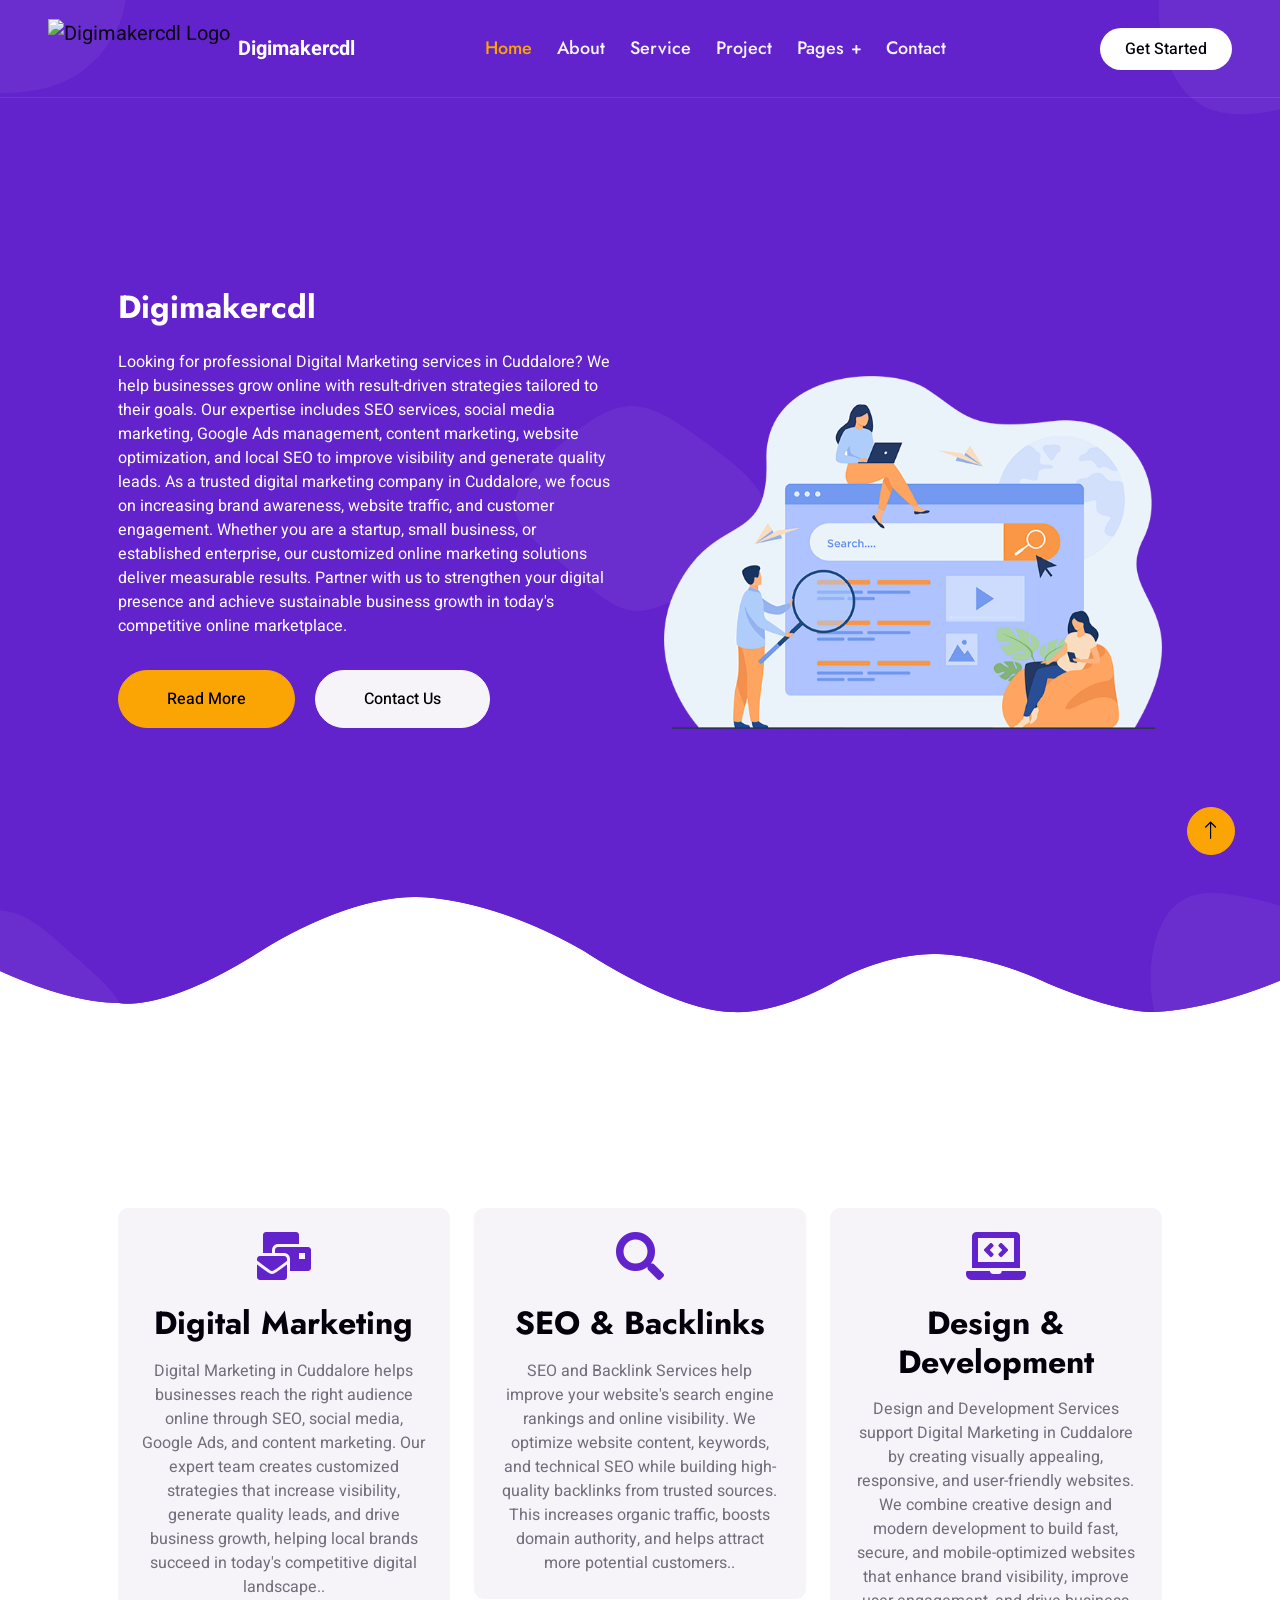
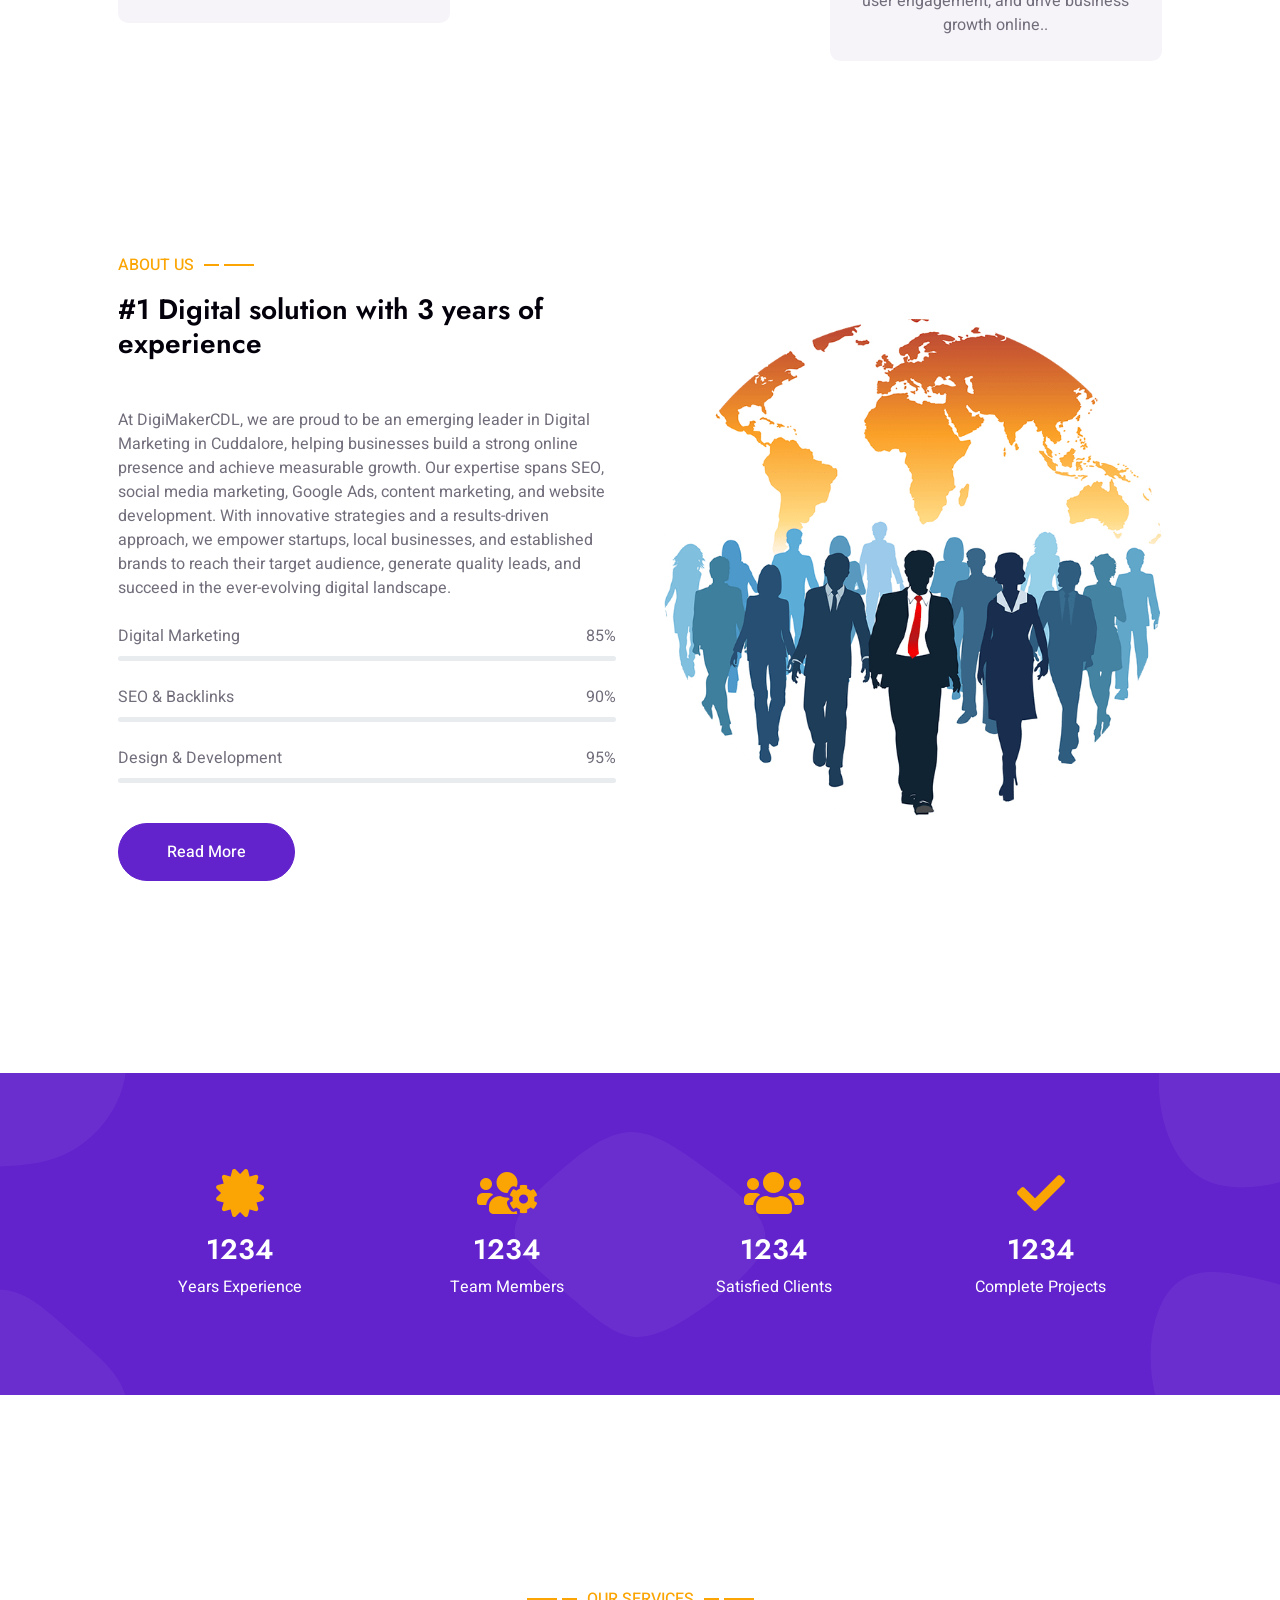
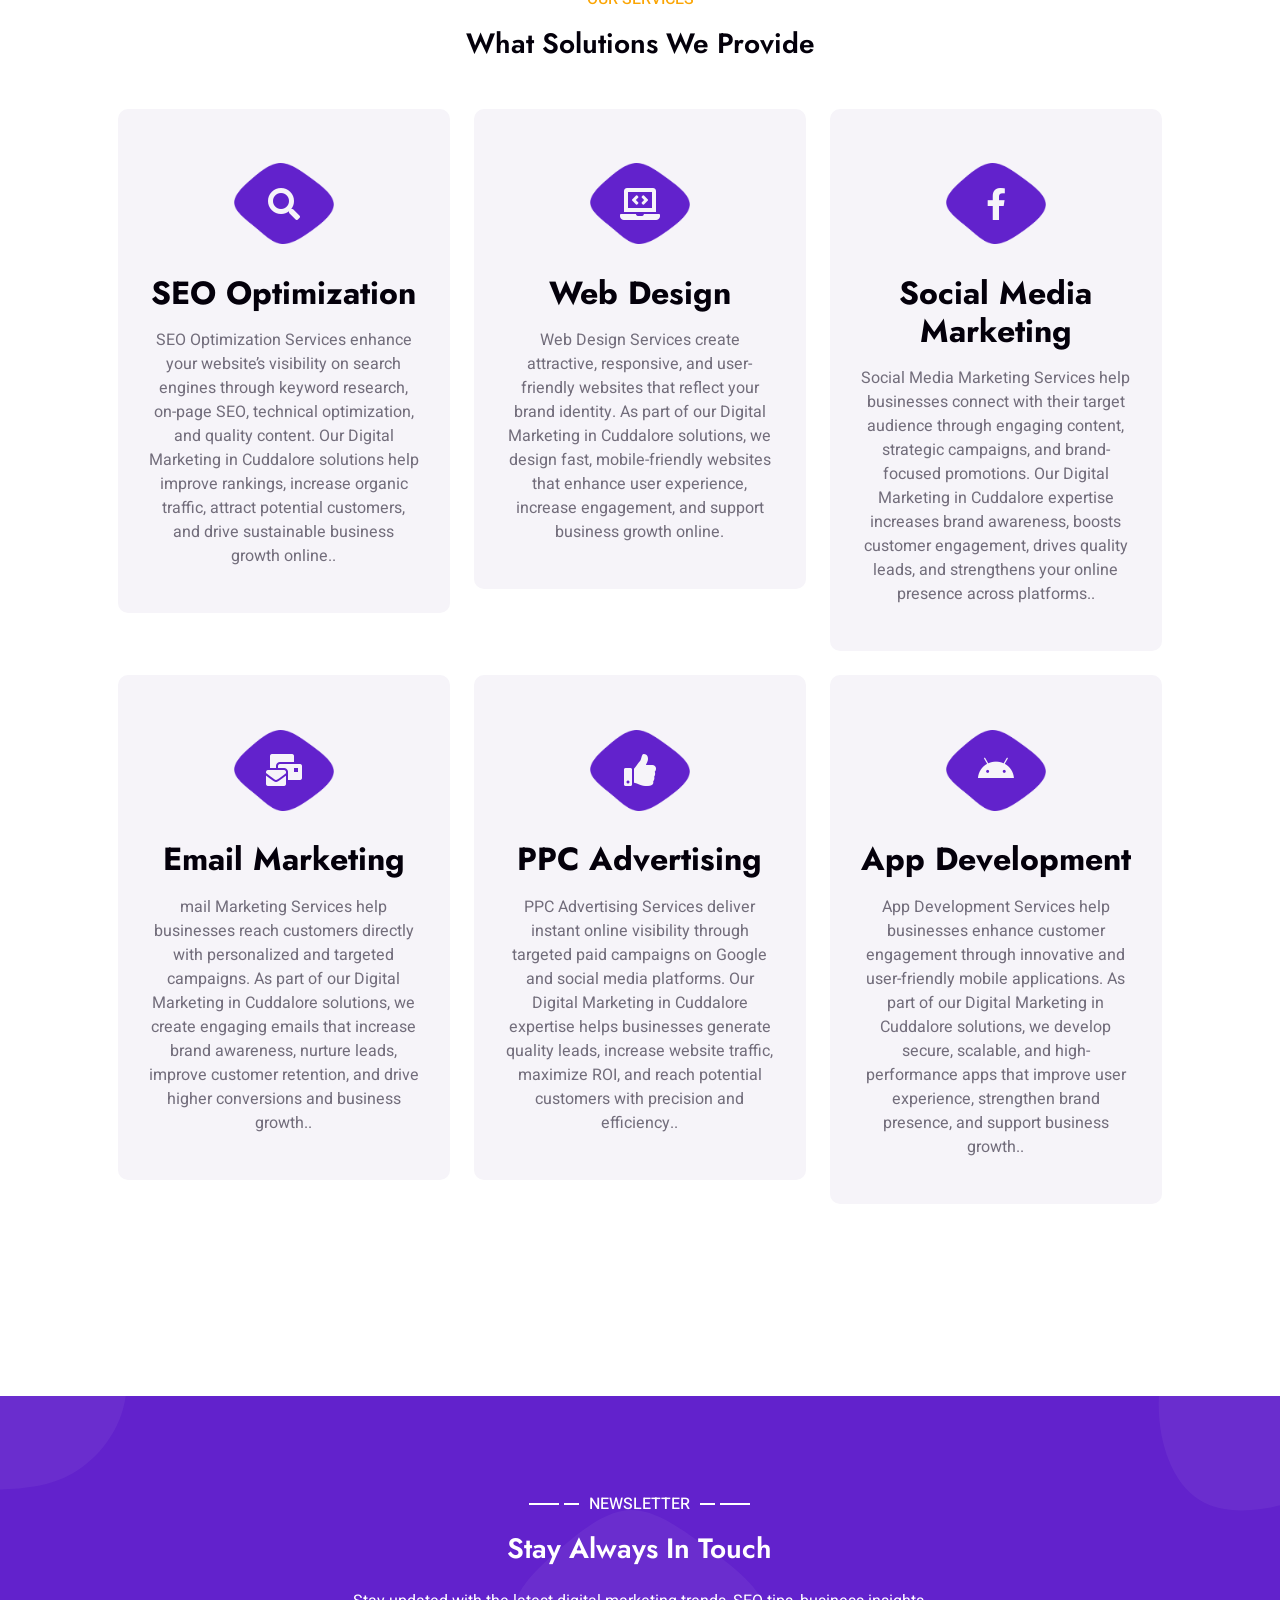
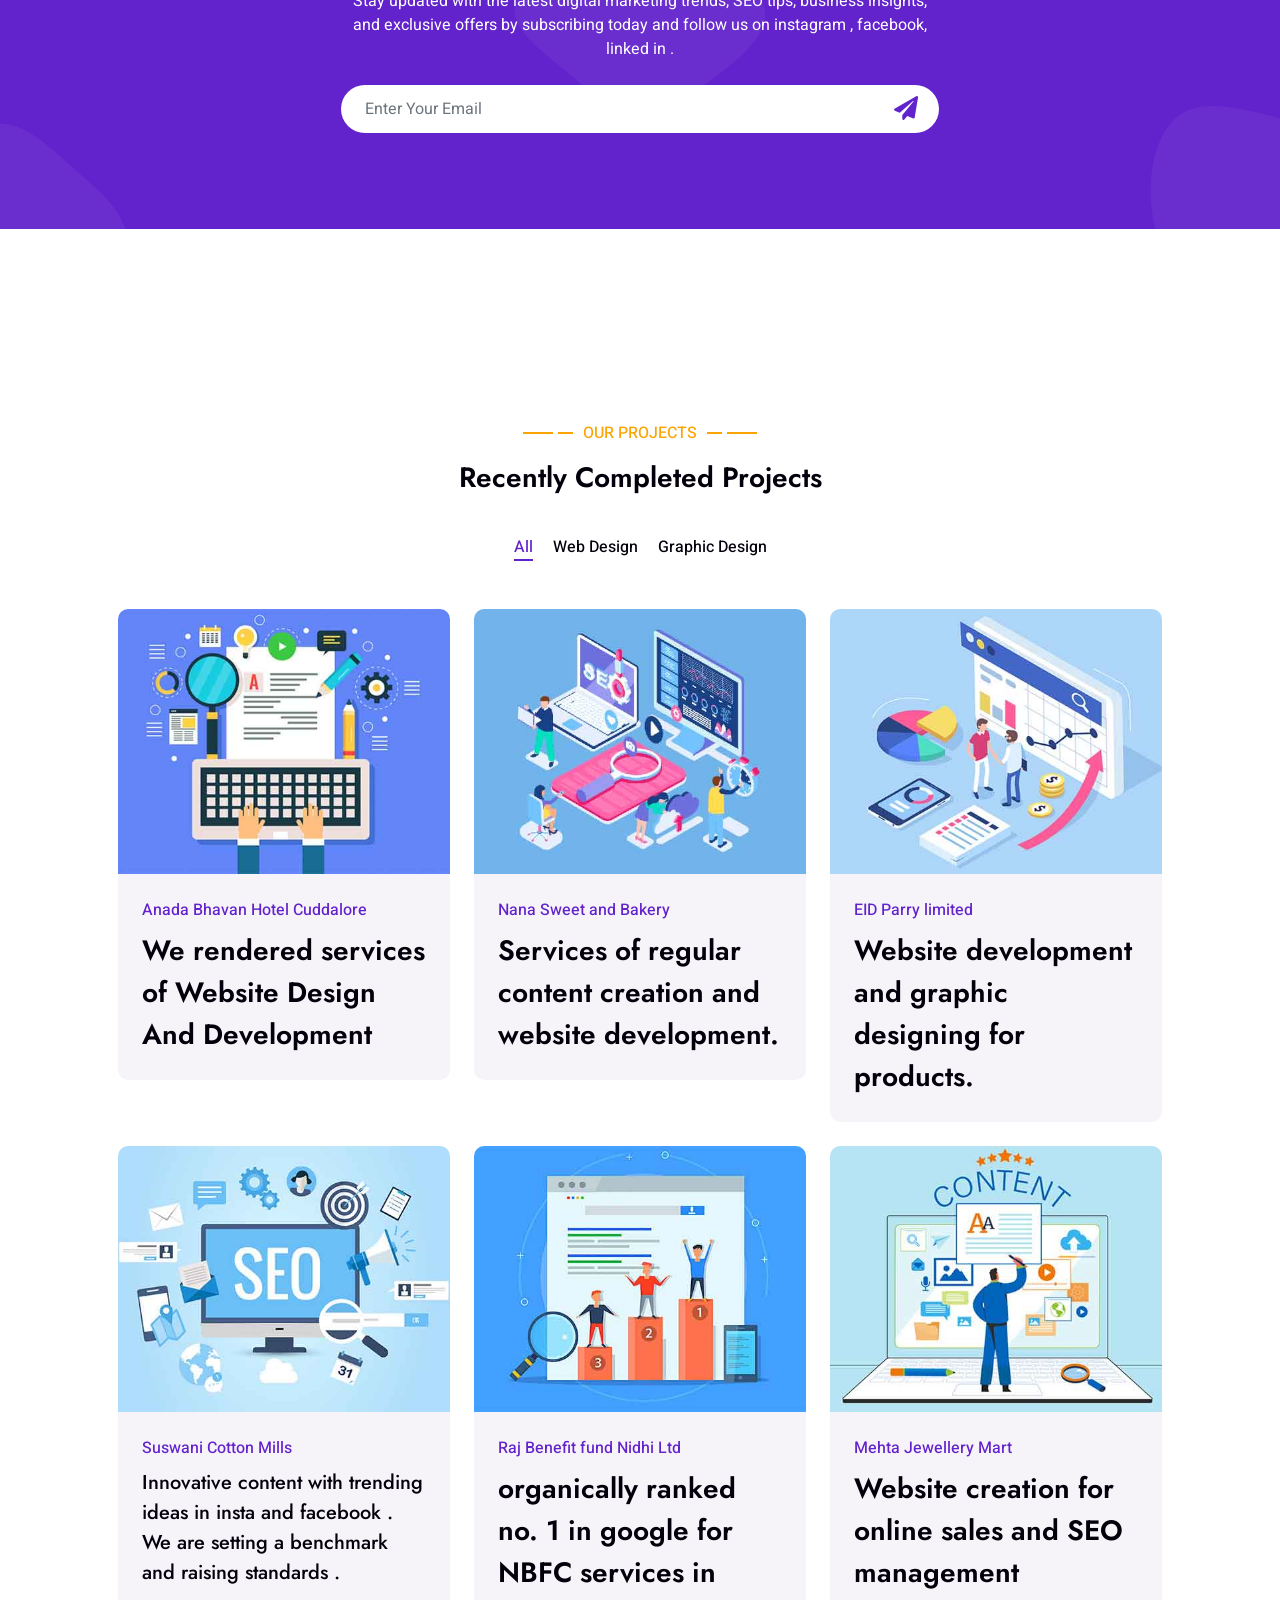
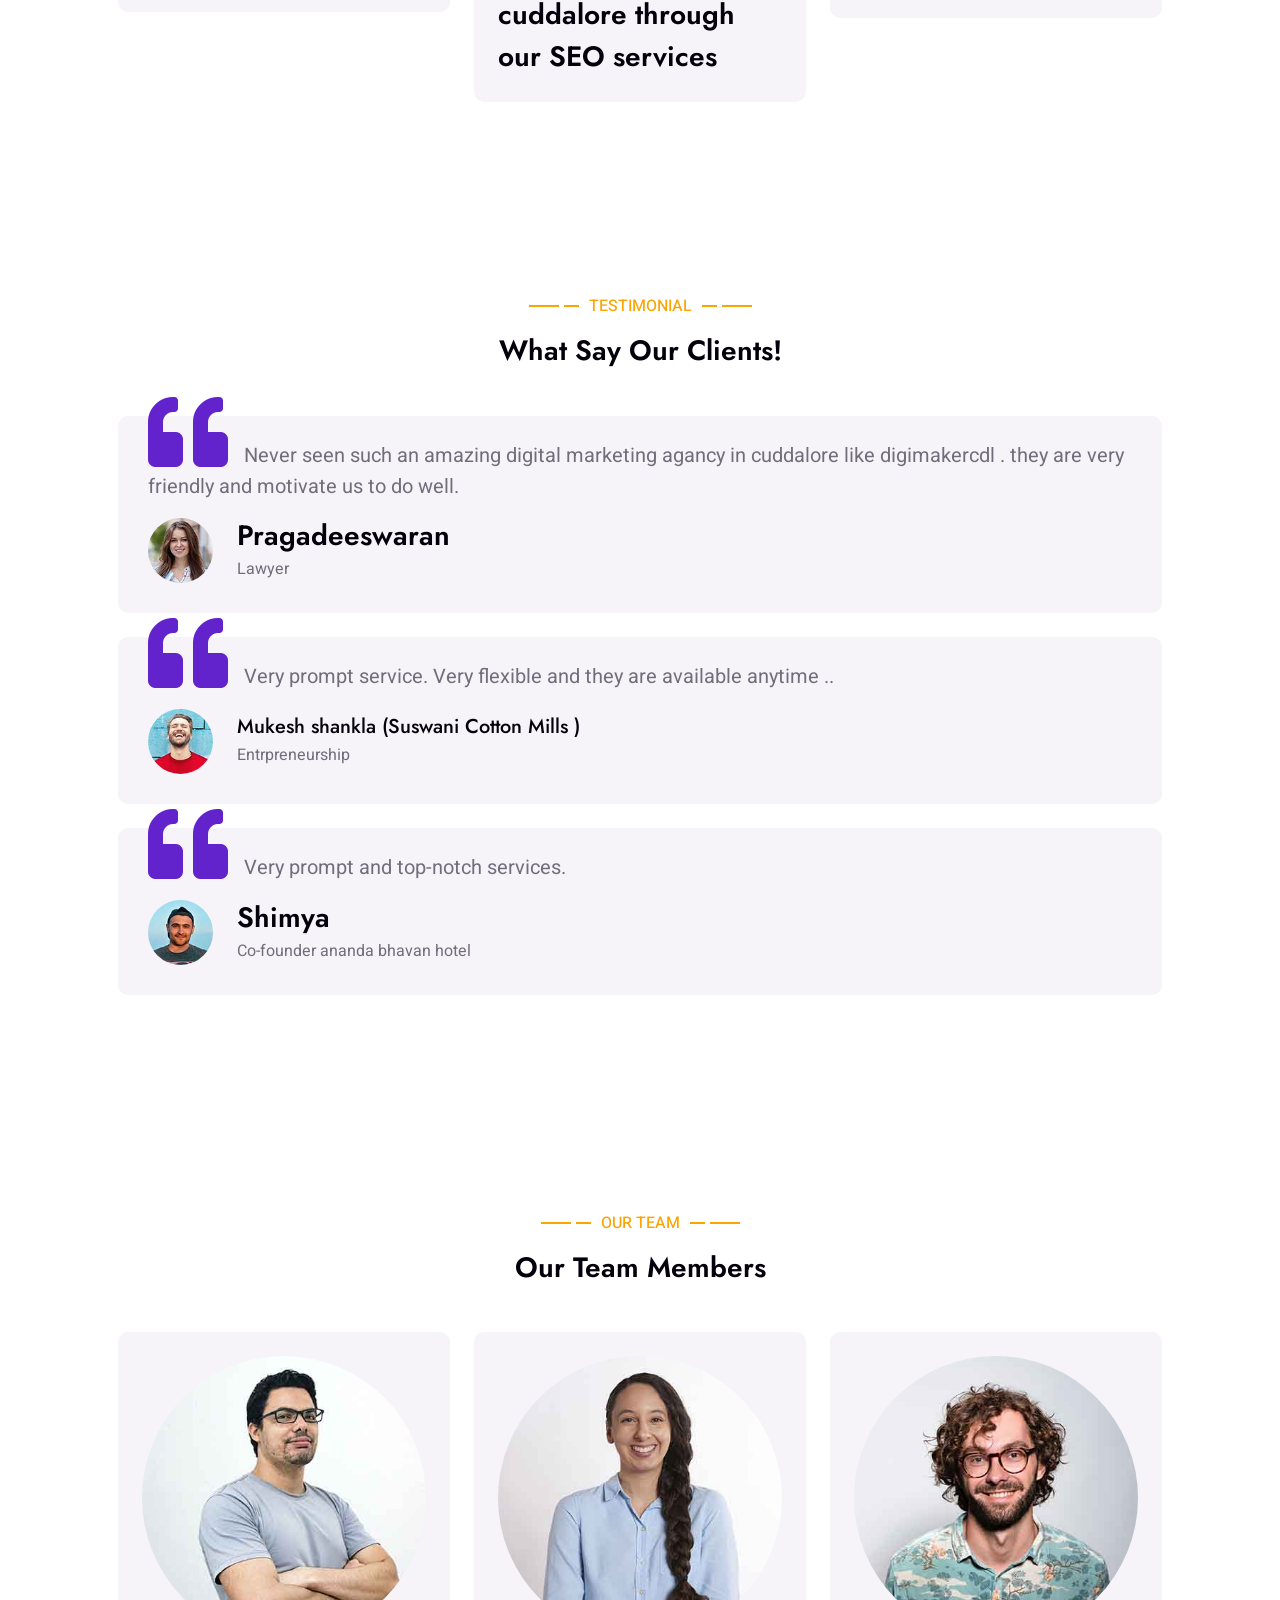
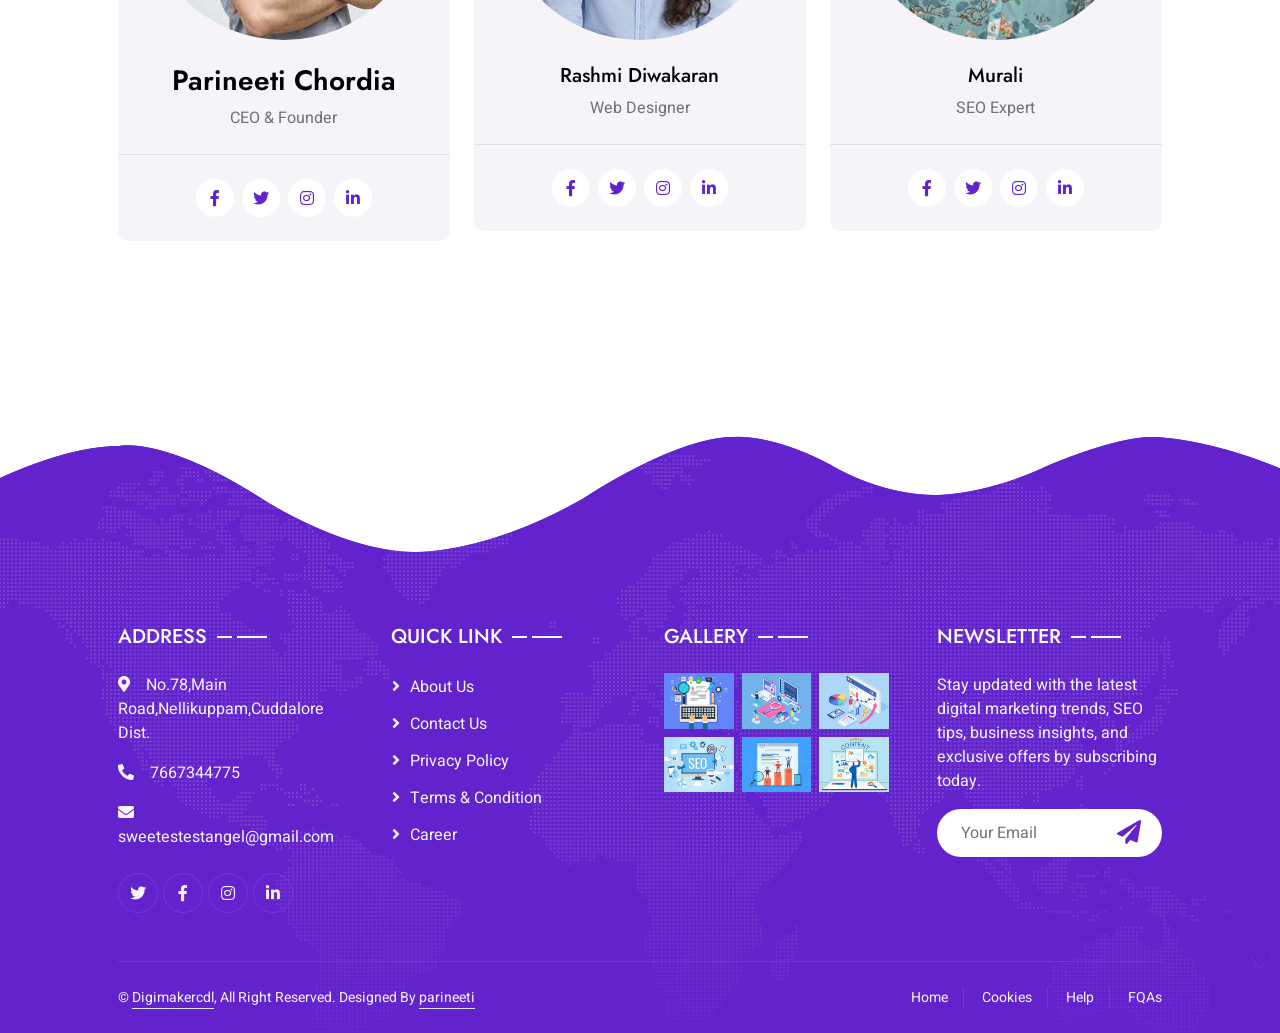
==== commit 657fc7c2: "Update index.html" ====
--- a/index.html
+++ b/index.html
@@ -46,10 +46,11 @@
         <!-- Navbar & Hero Start -->
         <div class="container-xxl position-relative p-0">
             <nav class="navbar navbar-expand-lg navbar-light px-4 px-lg-5 py-3 py-lg-0">
-		    <a href="index.html" class="navbar-brand p-0">
-		    <img src="img/logo.png" alt="Digimakercdl Logo" class="logo">
-		    </a>
-                <button class="navbar-toggler" type="button" data-bs-toggle="collapse" data-bs-target="#navbarCollapse">
+				  <a href="index.html" class="navbar-brand d-flex align-items-center">
+		    <img src="img/logo.png" alt="Digimakercdl Logo" class="logo me-2">
+		    <span class="fw-bold text-white">Digimakercdl</span>
+		         </a>
+	                <button class="navbar-toggler" type="button" data-bs-toggle="collapse" data-bs-target="#navbarCollapse">
                     <span class="fa fa-bars"></span>
                 </button>
                 <div class="collapse navbar-collapse" id="navbarCollapse">
--- a/css/style.css
+++ b/css/style.css
@@ -48,7 +48,16 @@
 .fw-medium {
     font-weight: 500 !important;
 }
-
+.logo{
+    height: 70px;
+    width: auto;
+}
+
+@media (max-width: 768px){
+    .logo{
+        height: 50px;
+    }
+}
 
 /*** Button ***/
 .btn {
@@ -588,4 +597,4 @@
 .footer .copyright a:hover,
 .footer .footer-menu a:hover {
     color: var(--secondary);
-}+}
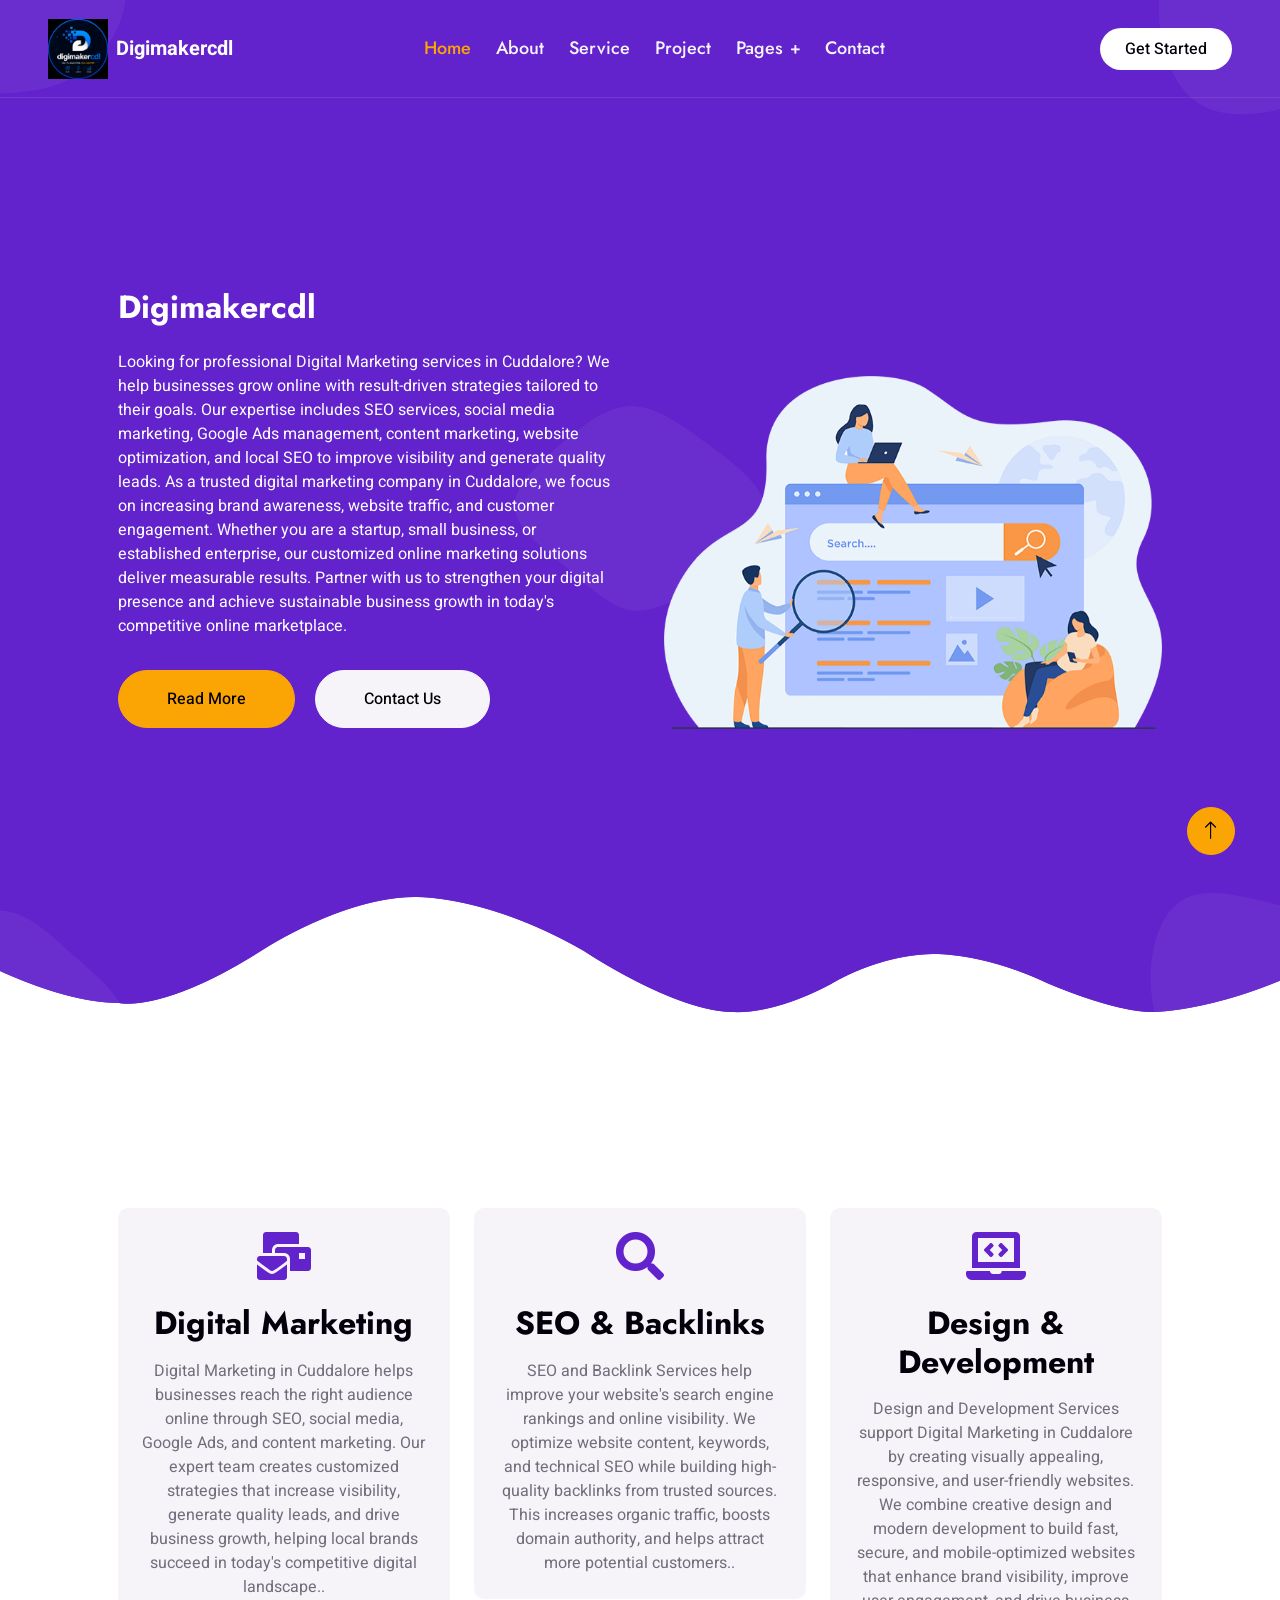
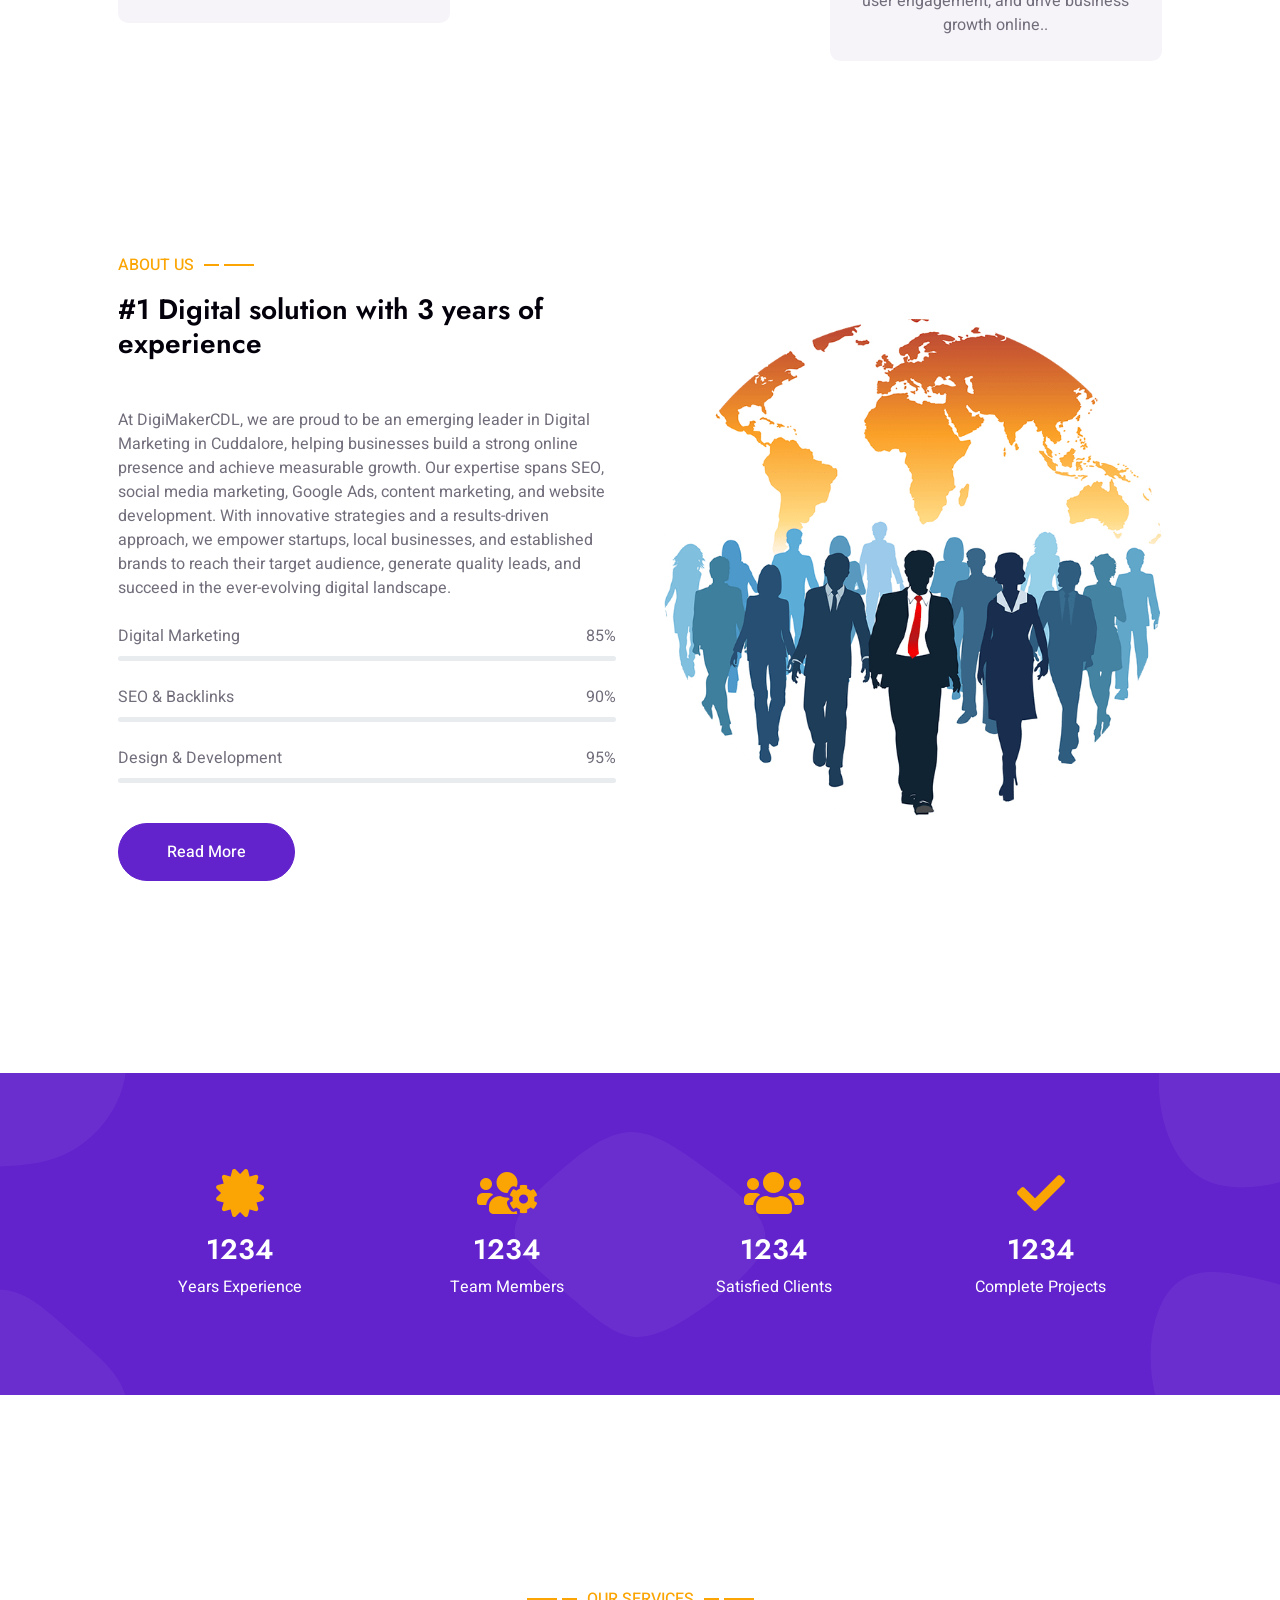
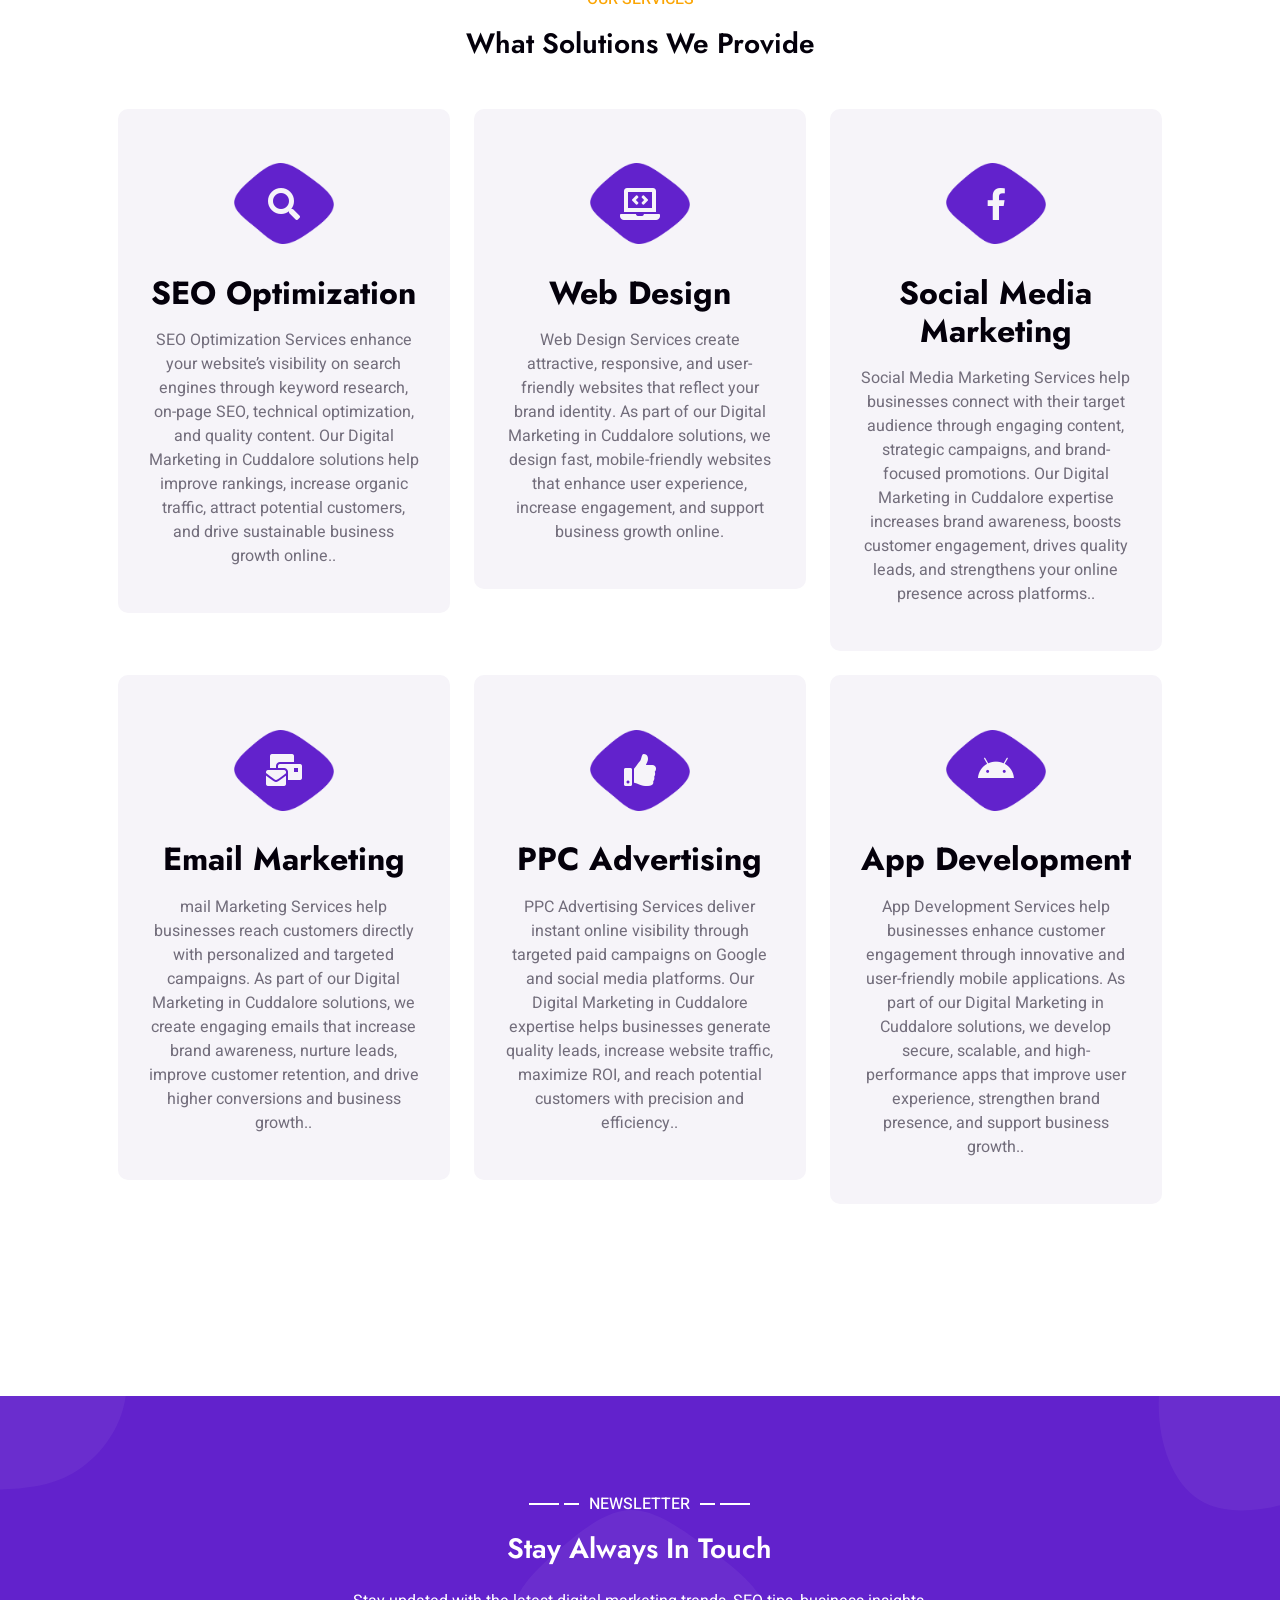
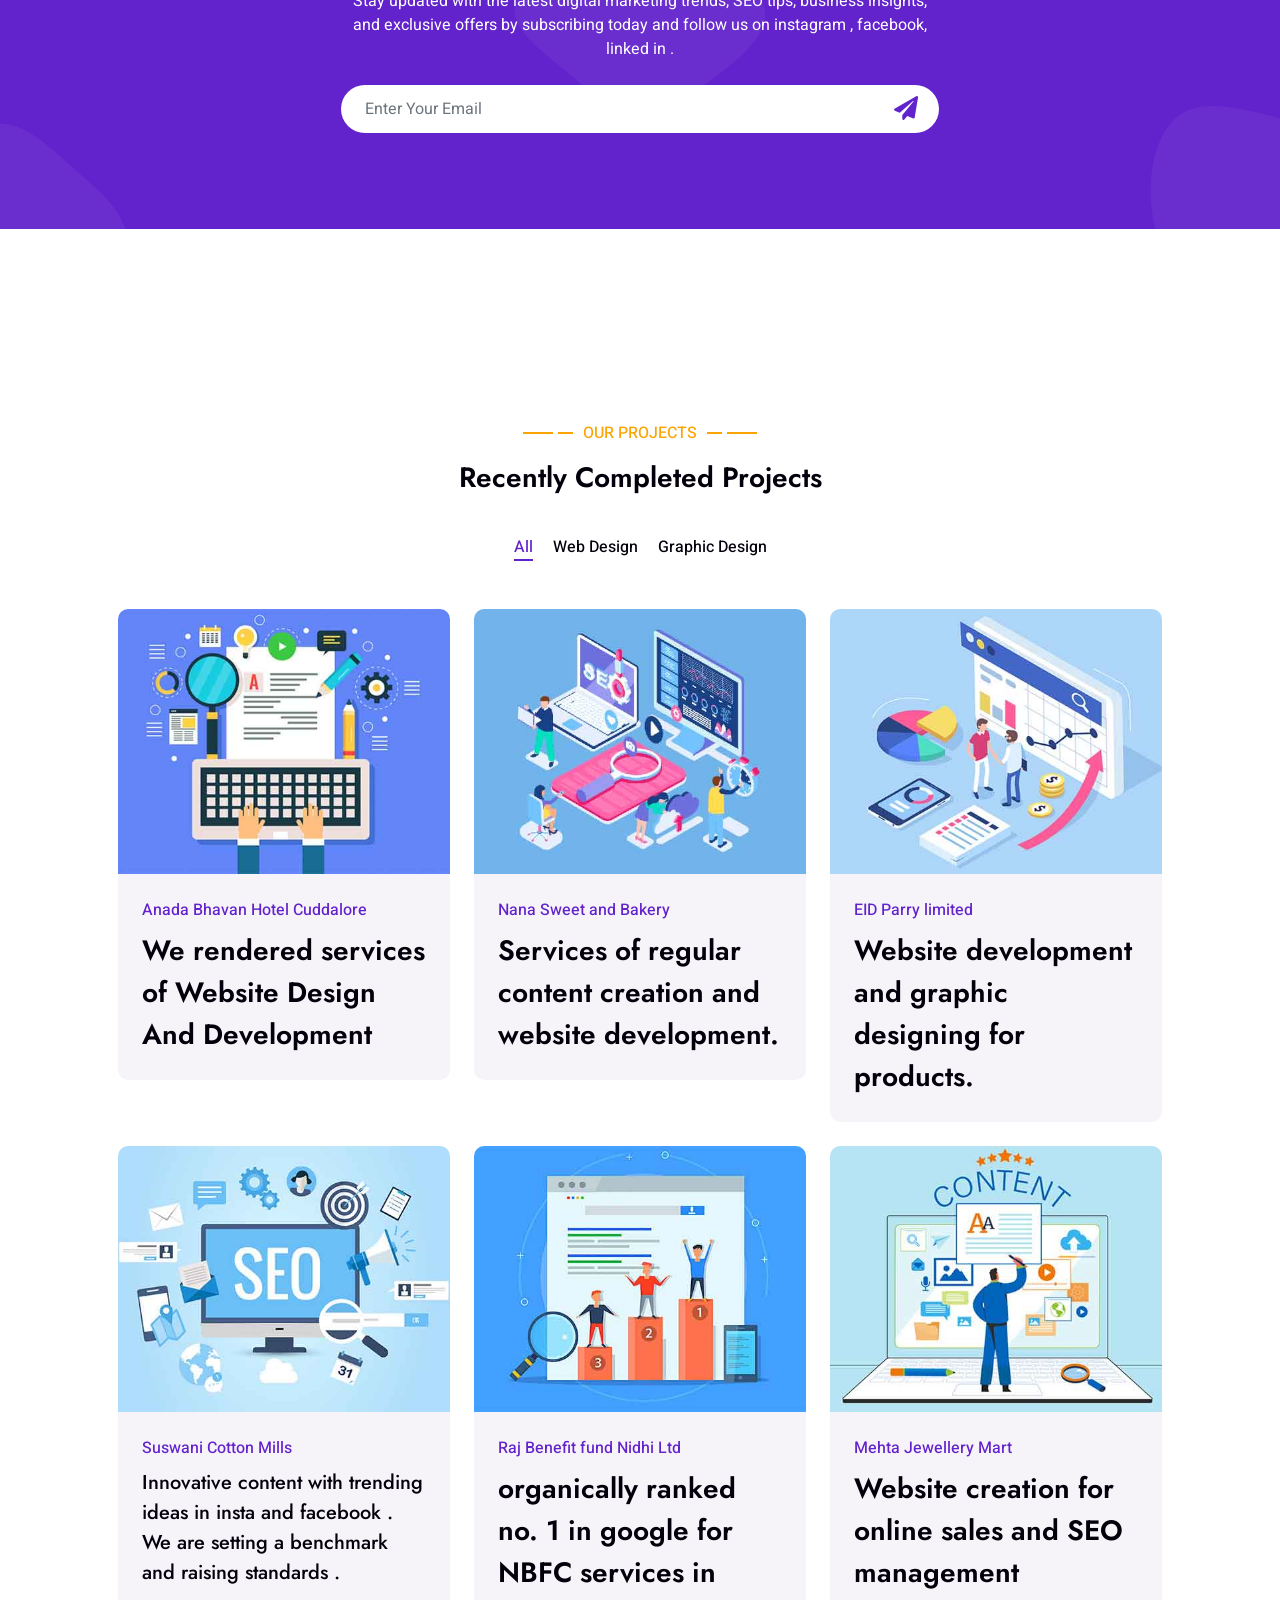
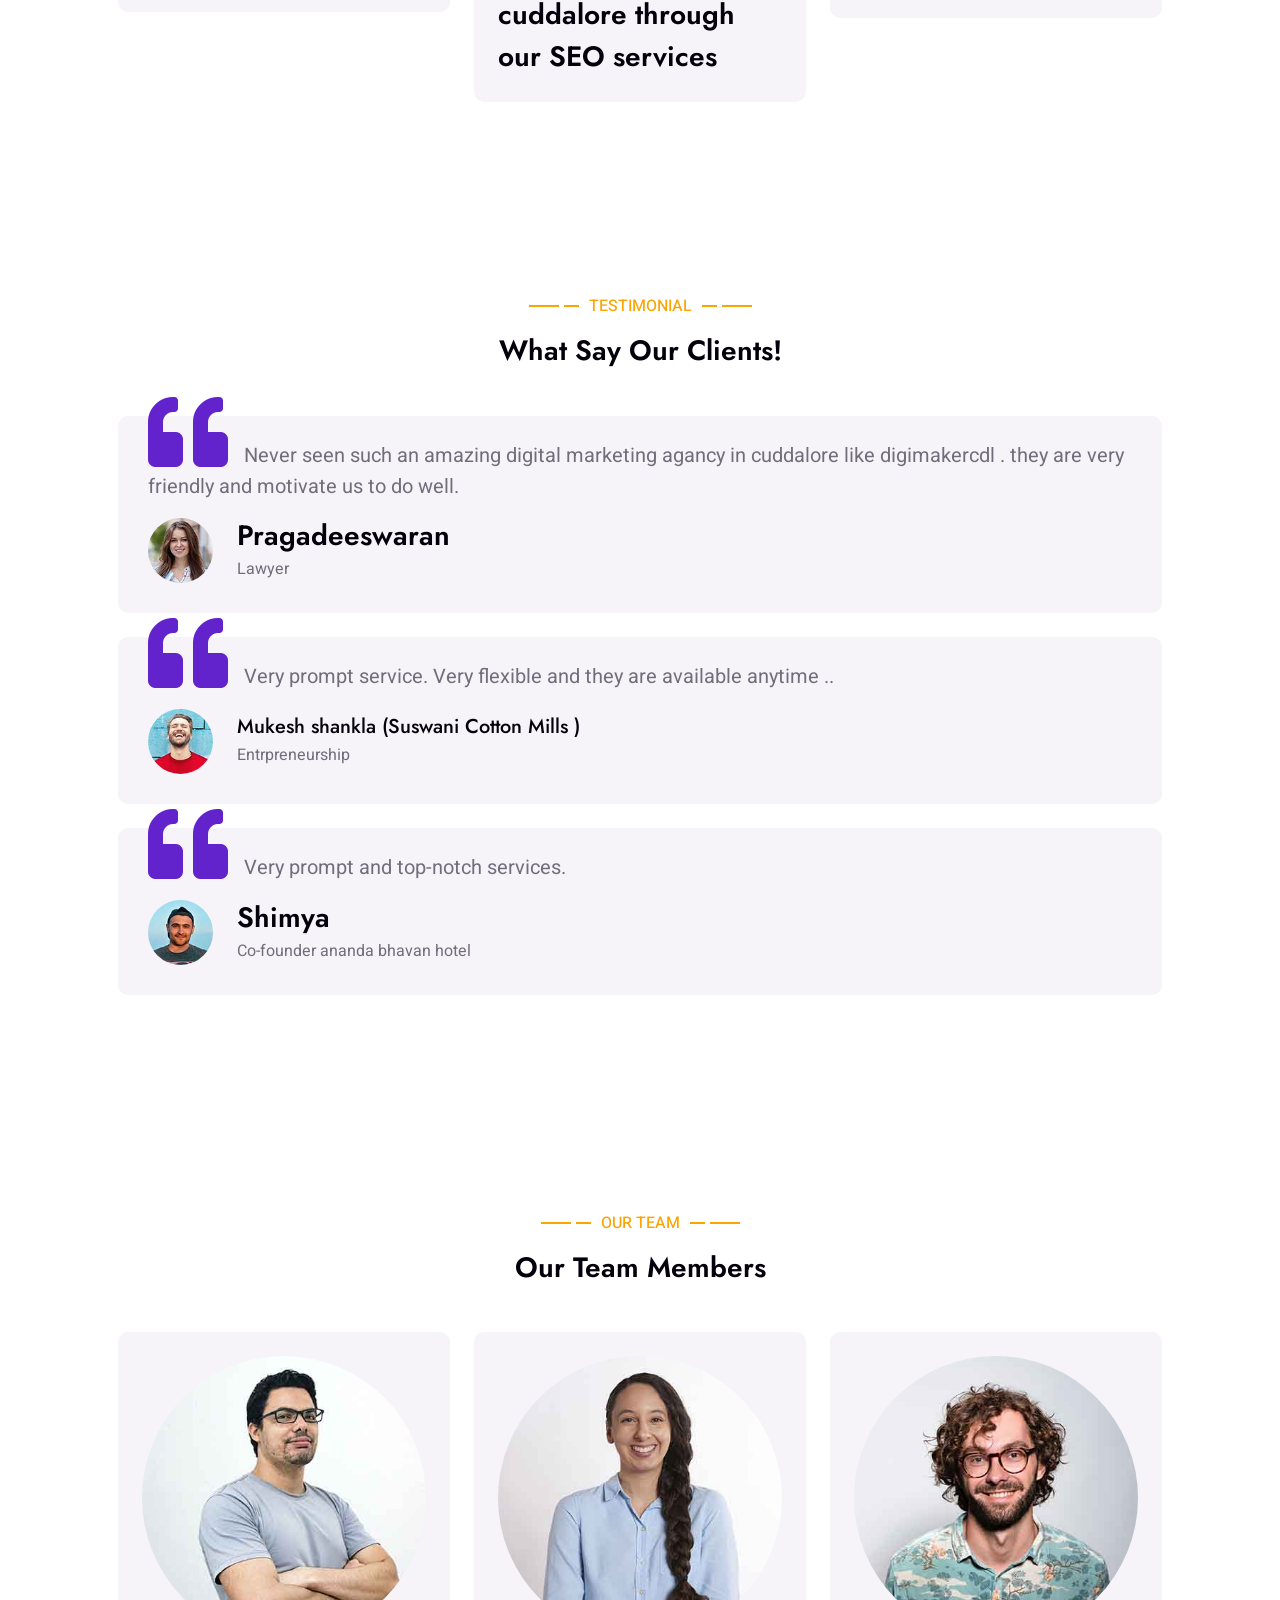
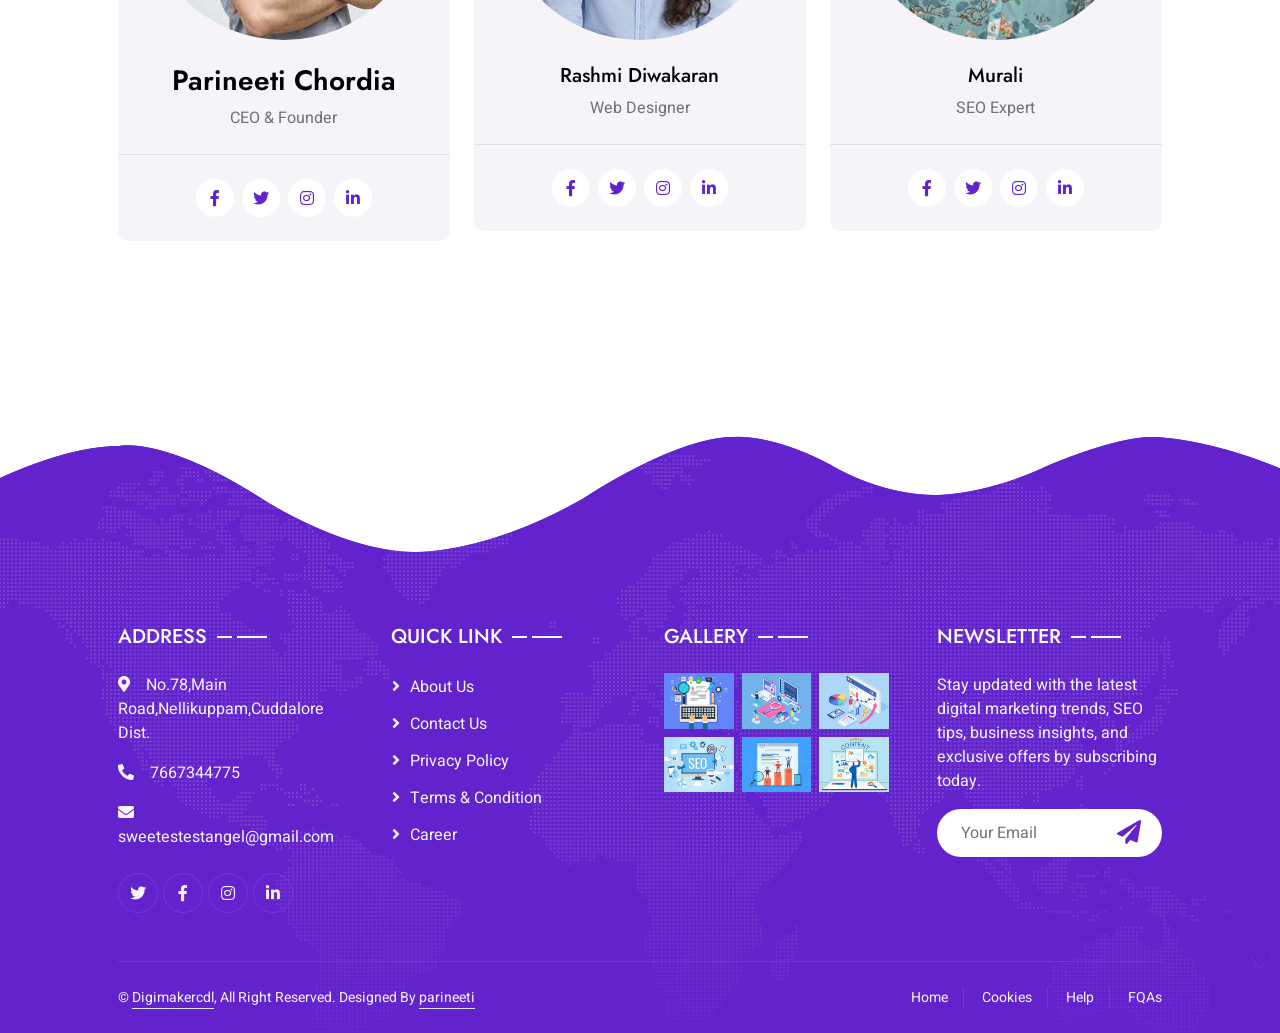
==== commit 68637d44: "Update index.html" ====
--- a/index.html
+++ b/index.html
@@ -47,7 +47,7 @@
         <div class="container-xxl position-relative p-0">
             <nav class="navbar navbar-expand-lg navbar-light px-4 px-lg-5 py-3 py-lg-0">
 				  <a href="index.html" class="navbar-brand d-flex align-items-center">
-		    <img src="img/logo.png" alt="Digimakercdl Logo" class="logo me-2">
+		    <img src="img/logo.png.png" alt="Digimakercdl Logo" class="logo me-2">
 		    <span class="fw-bold text-white">Digimakercdl</span>
 		         </a>
 	                <button class="navbar-toggler" type="button" data-bs-toggle="collapse" data-bs-target="#navbarCollapse">
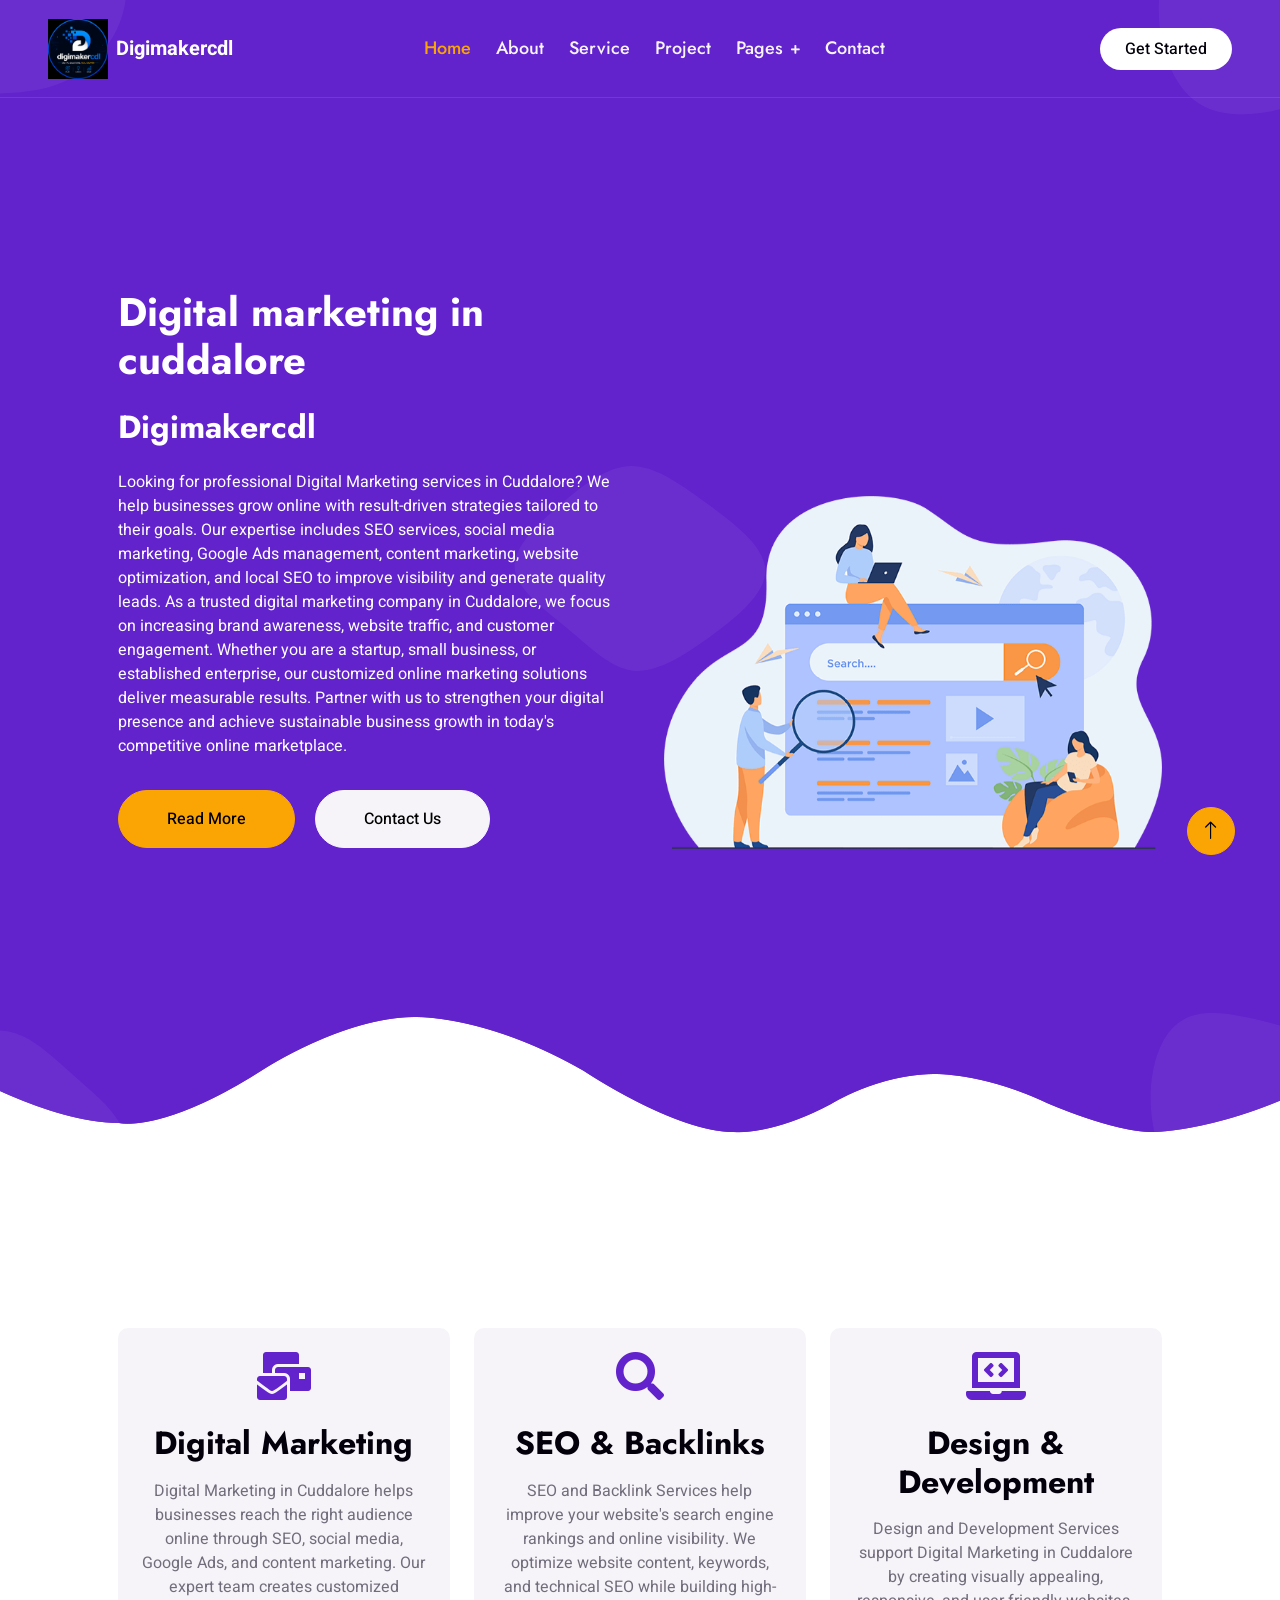
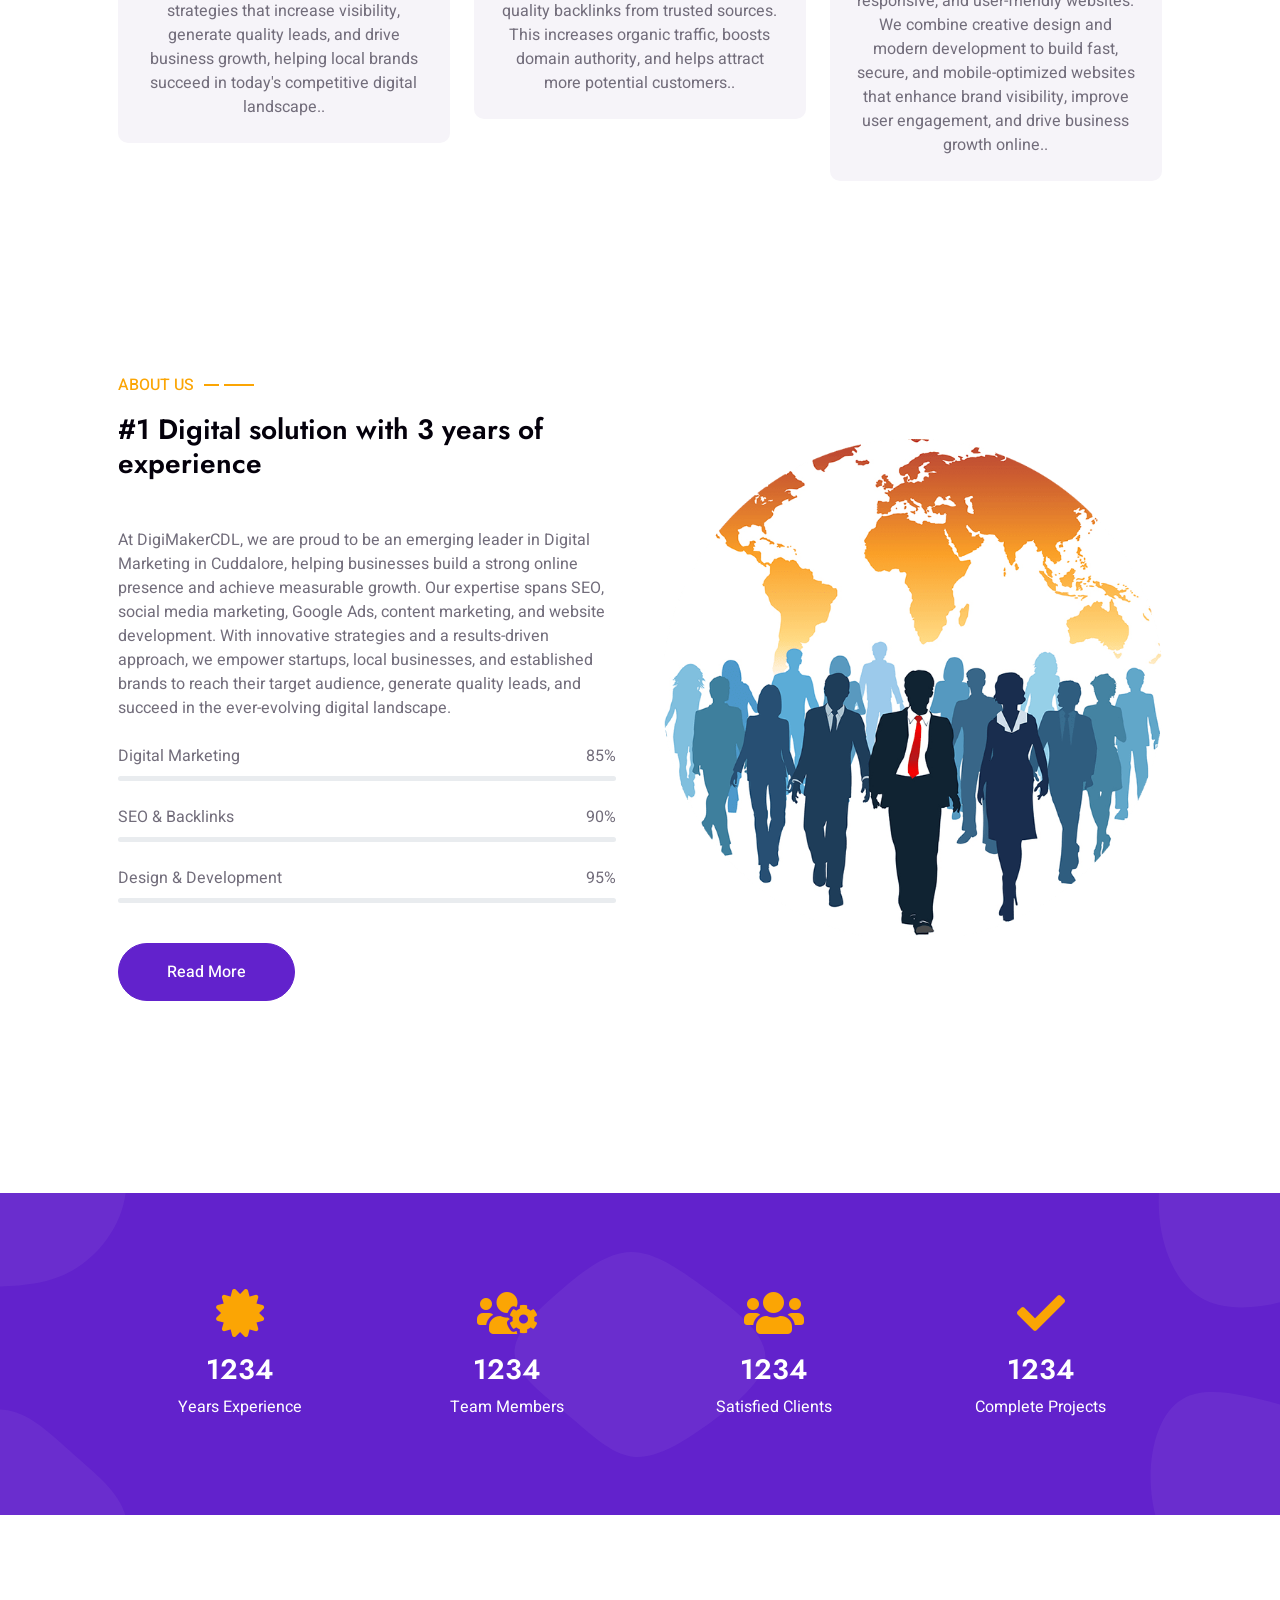
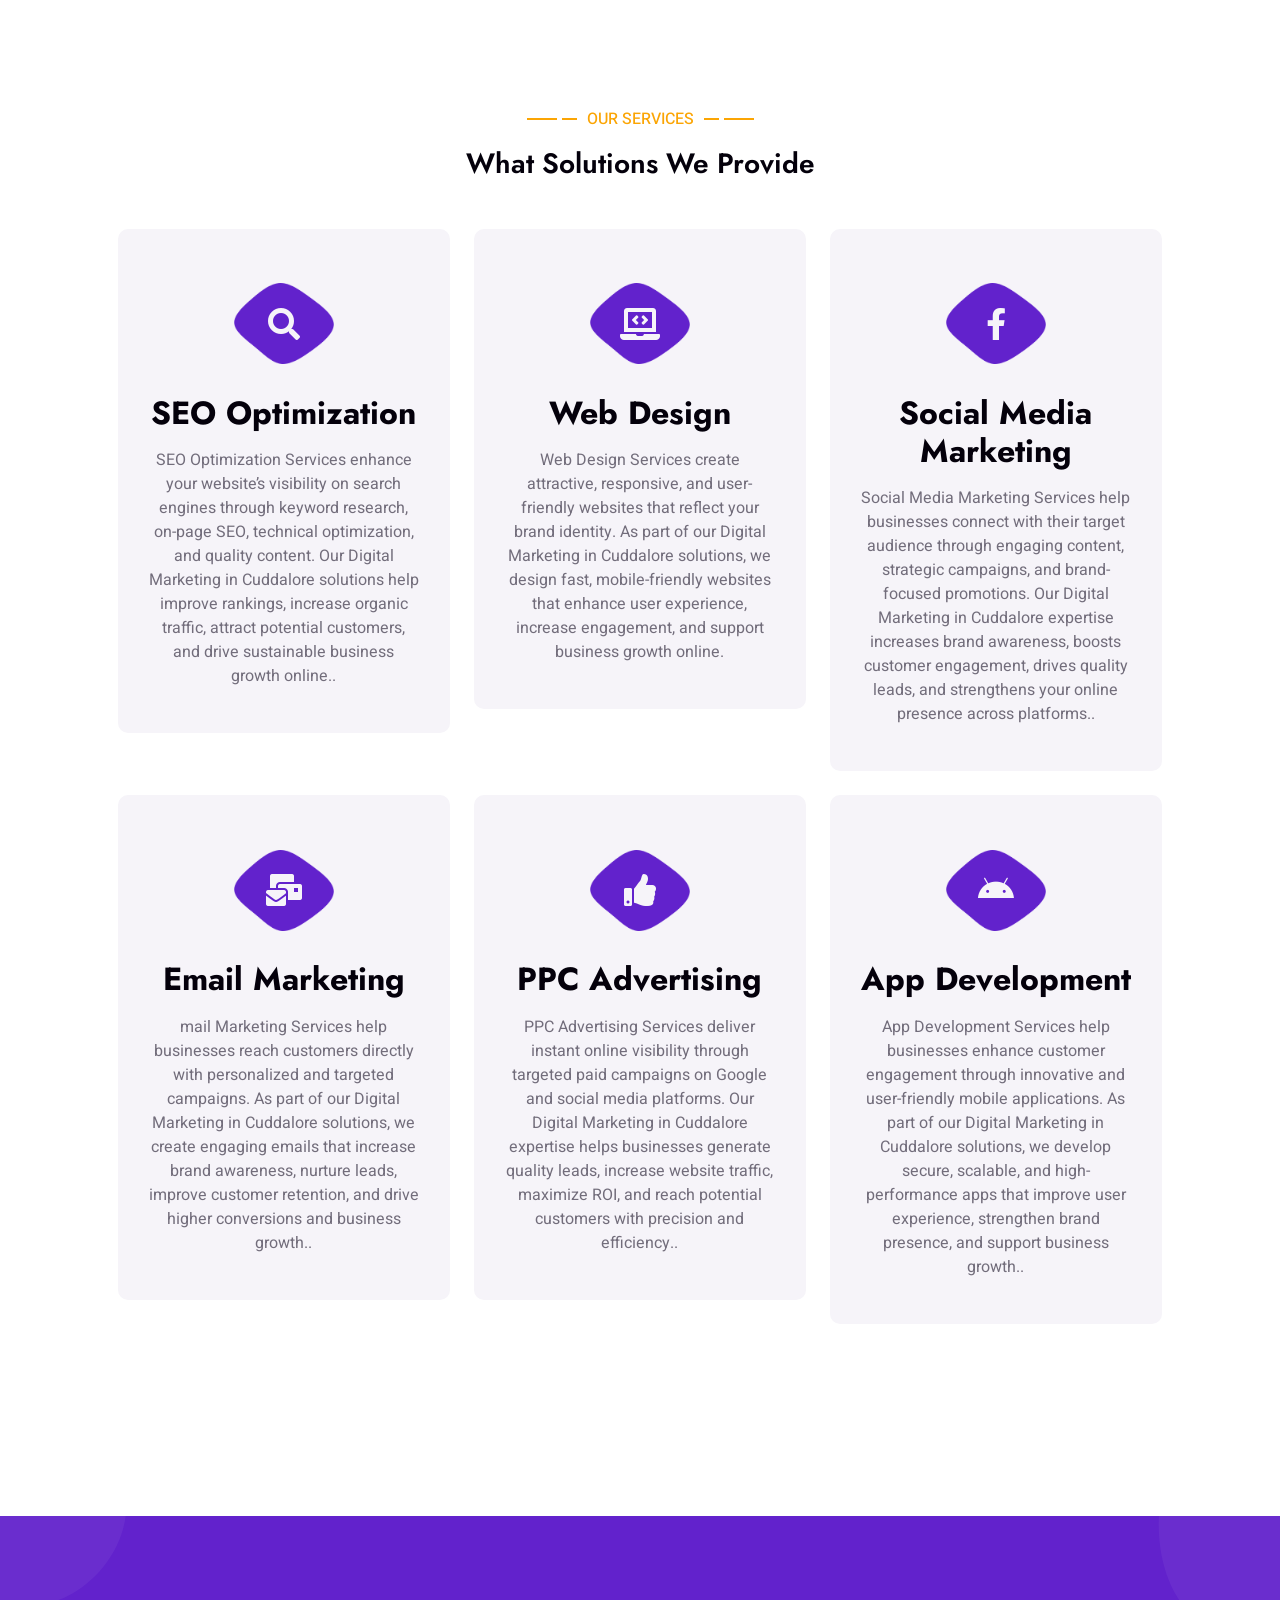
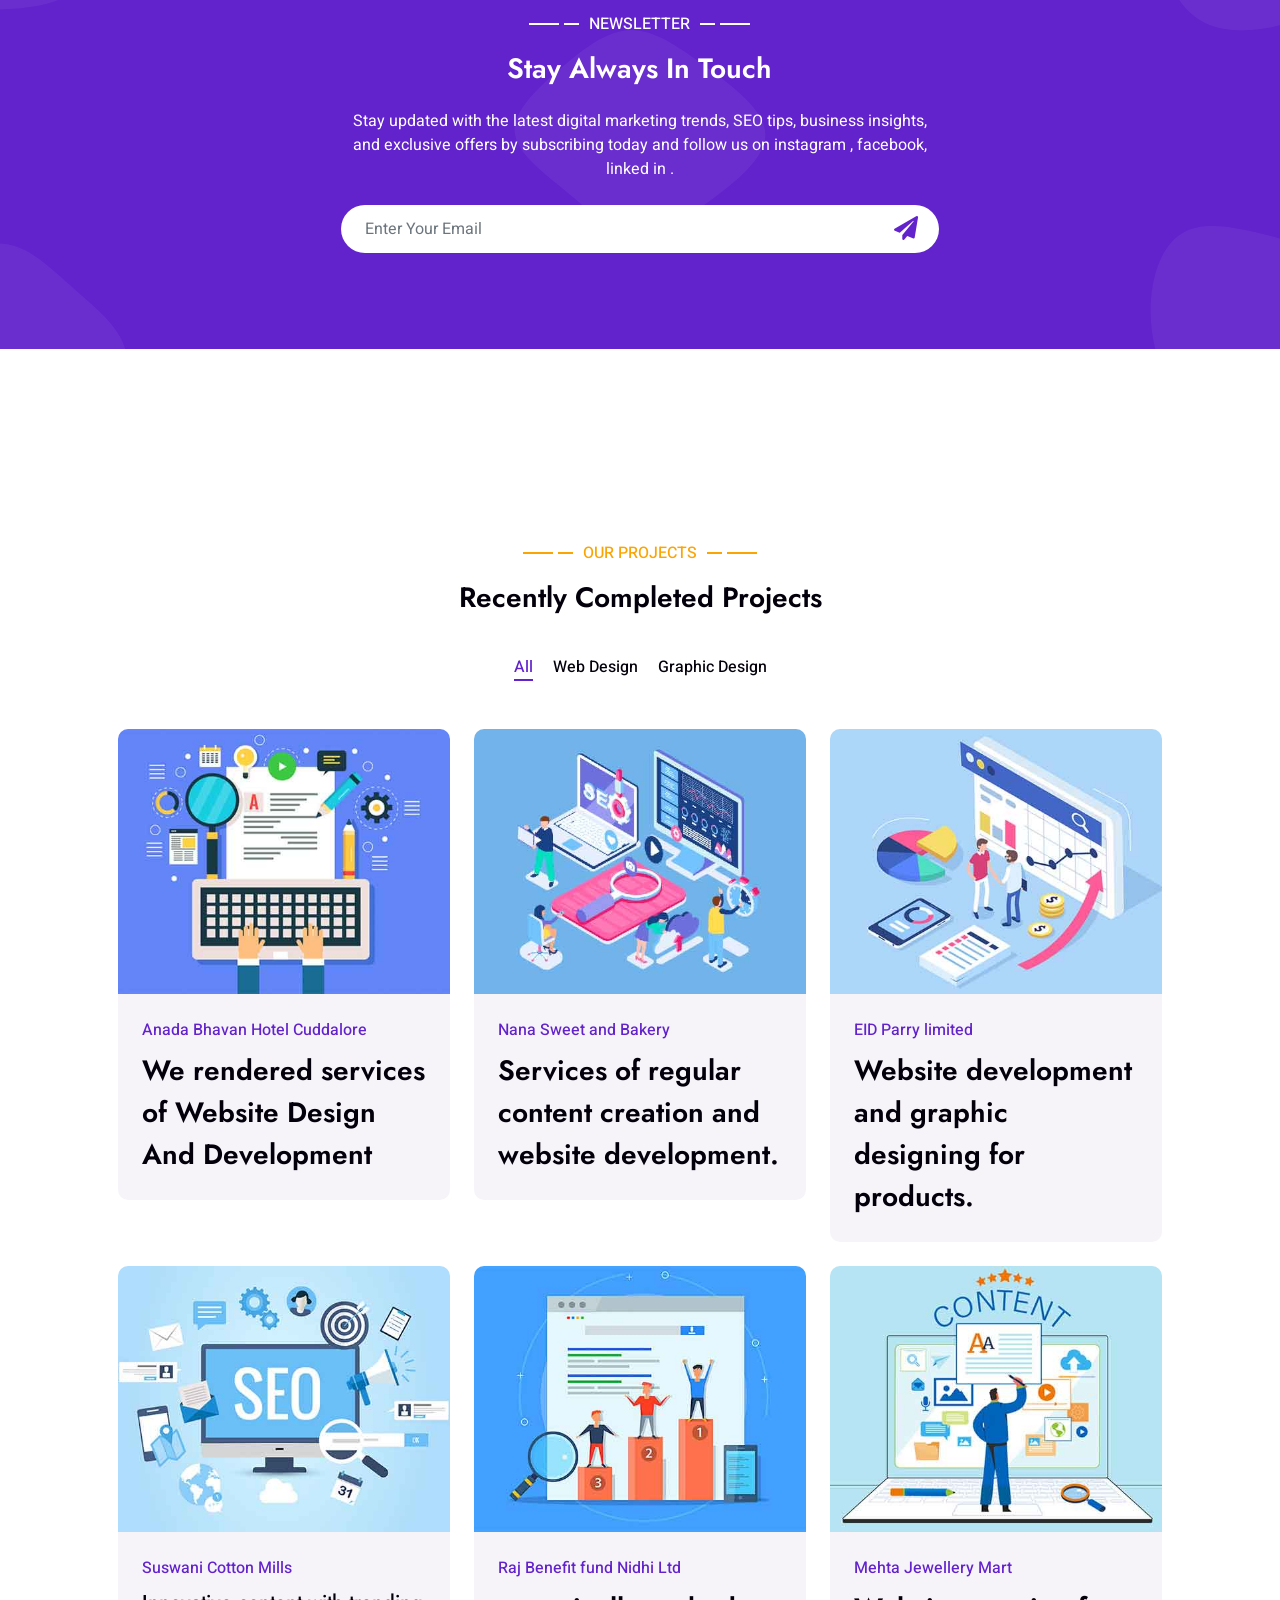
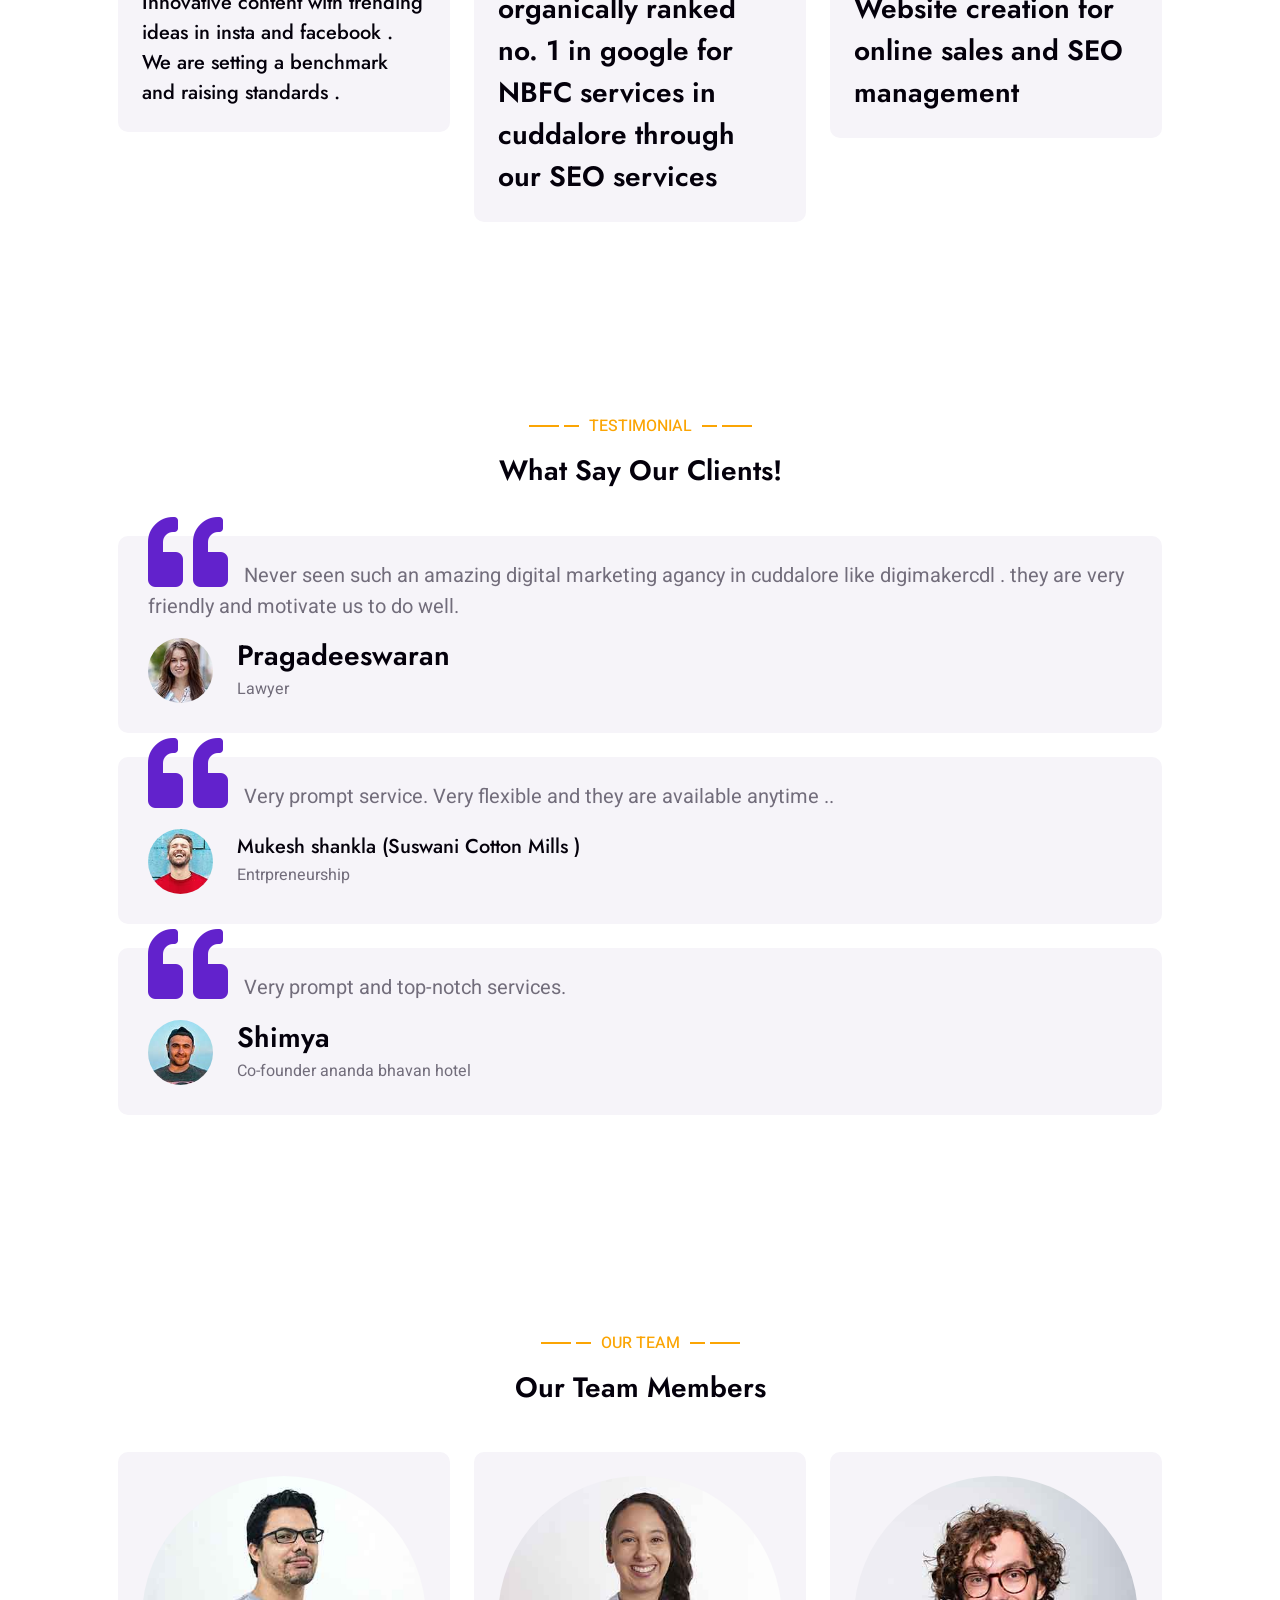
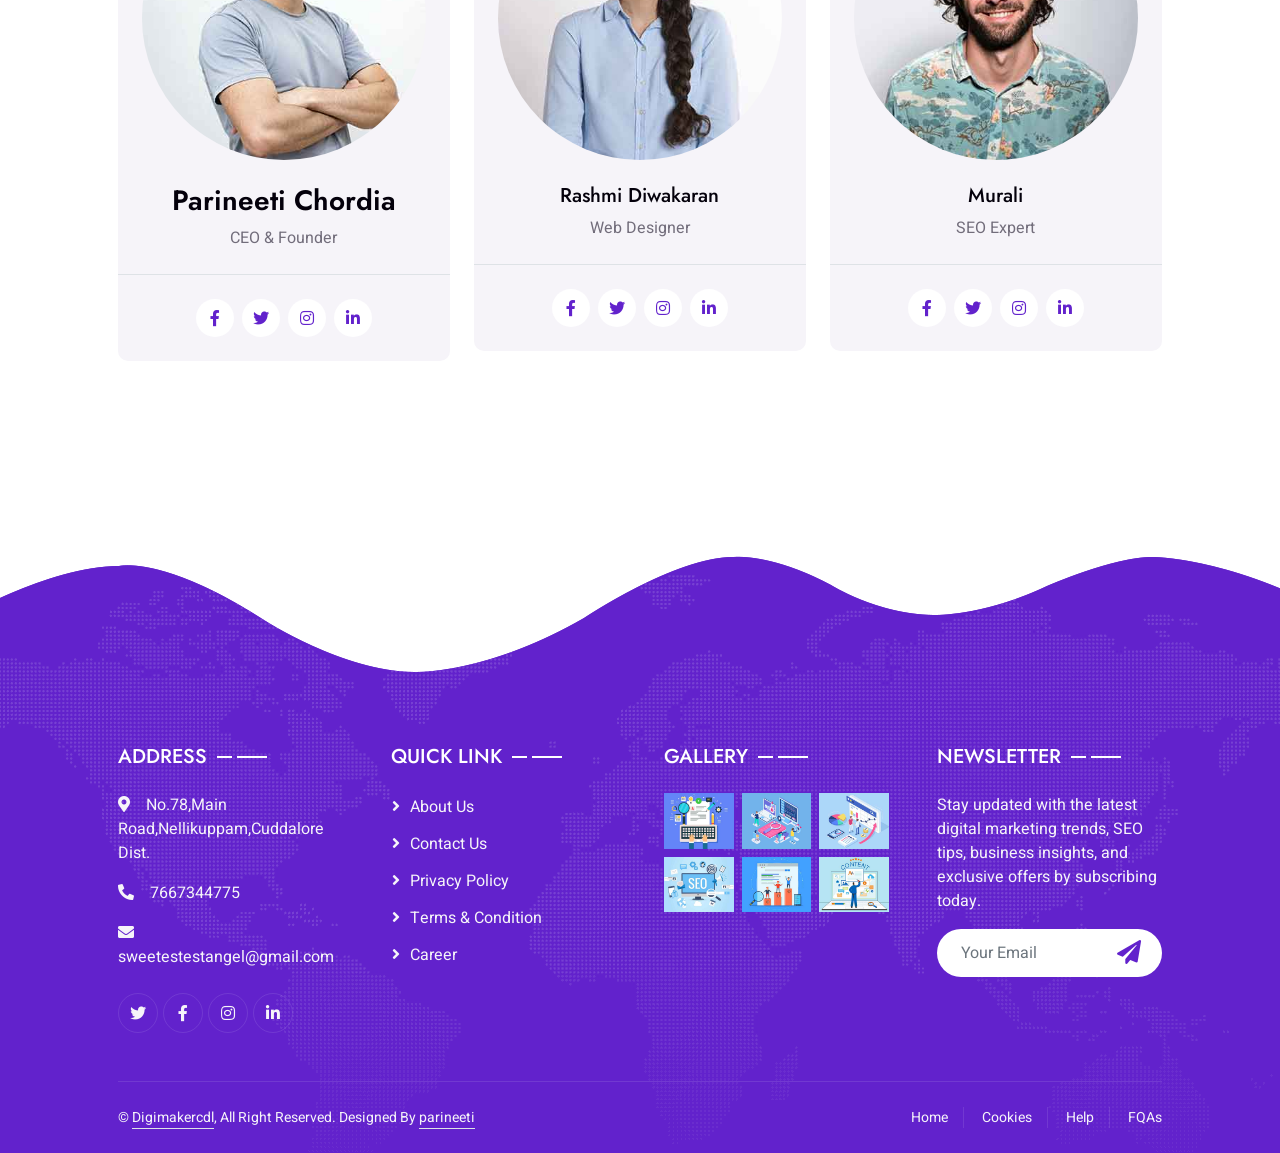
==== commit a22db792: "Update index.html" ====
--- a/index.html
+++ b/index.html
@@ -77,6 +77,7 @@
                 <div class="container px-lg-5">
                     <div class="row g-5 align-items-end">
                         <div class="col-lg-6 text-center text-lg-start">
+						    <h1 class="text-white mb-4 animated slideInDown">Digital marketing in cuddalore</h1>
                             <h2 class="text-white mb-4 animated slideInDown">Digimakercdl</h2>
                             <p class="text-white pb-3 animated slideInDown">Looking for professional Digital Marketing services in Cuddalore? We help businesses grow online with result-driven strategies tailored to their goals. Our expertise includes SEO services, social media marketing, Google Ads management, content marketing, website optimization, and local SEO to improve visibility and generate quality leads. As a trusted digital marketing company in Cuddalore, we focus on increasing brand awareness, website traffic, and customer engagement. Whether you are a startup, small business, or established enterprise, our customized online marketing solutions deliver measurable results. Partner with us to strengthen your digital presence and achieve sustainable business growth in today's competitive online marketplace.</p>
                             <a href="" class="btn btn-secondary py-sm-3 px-sm-5 rounded-pill me-3 animated slideInLeft">Read More</a>
